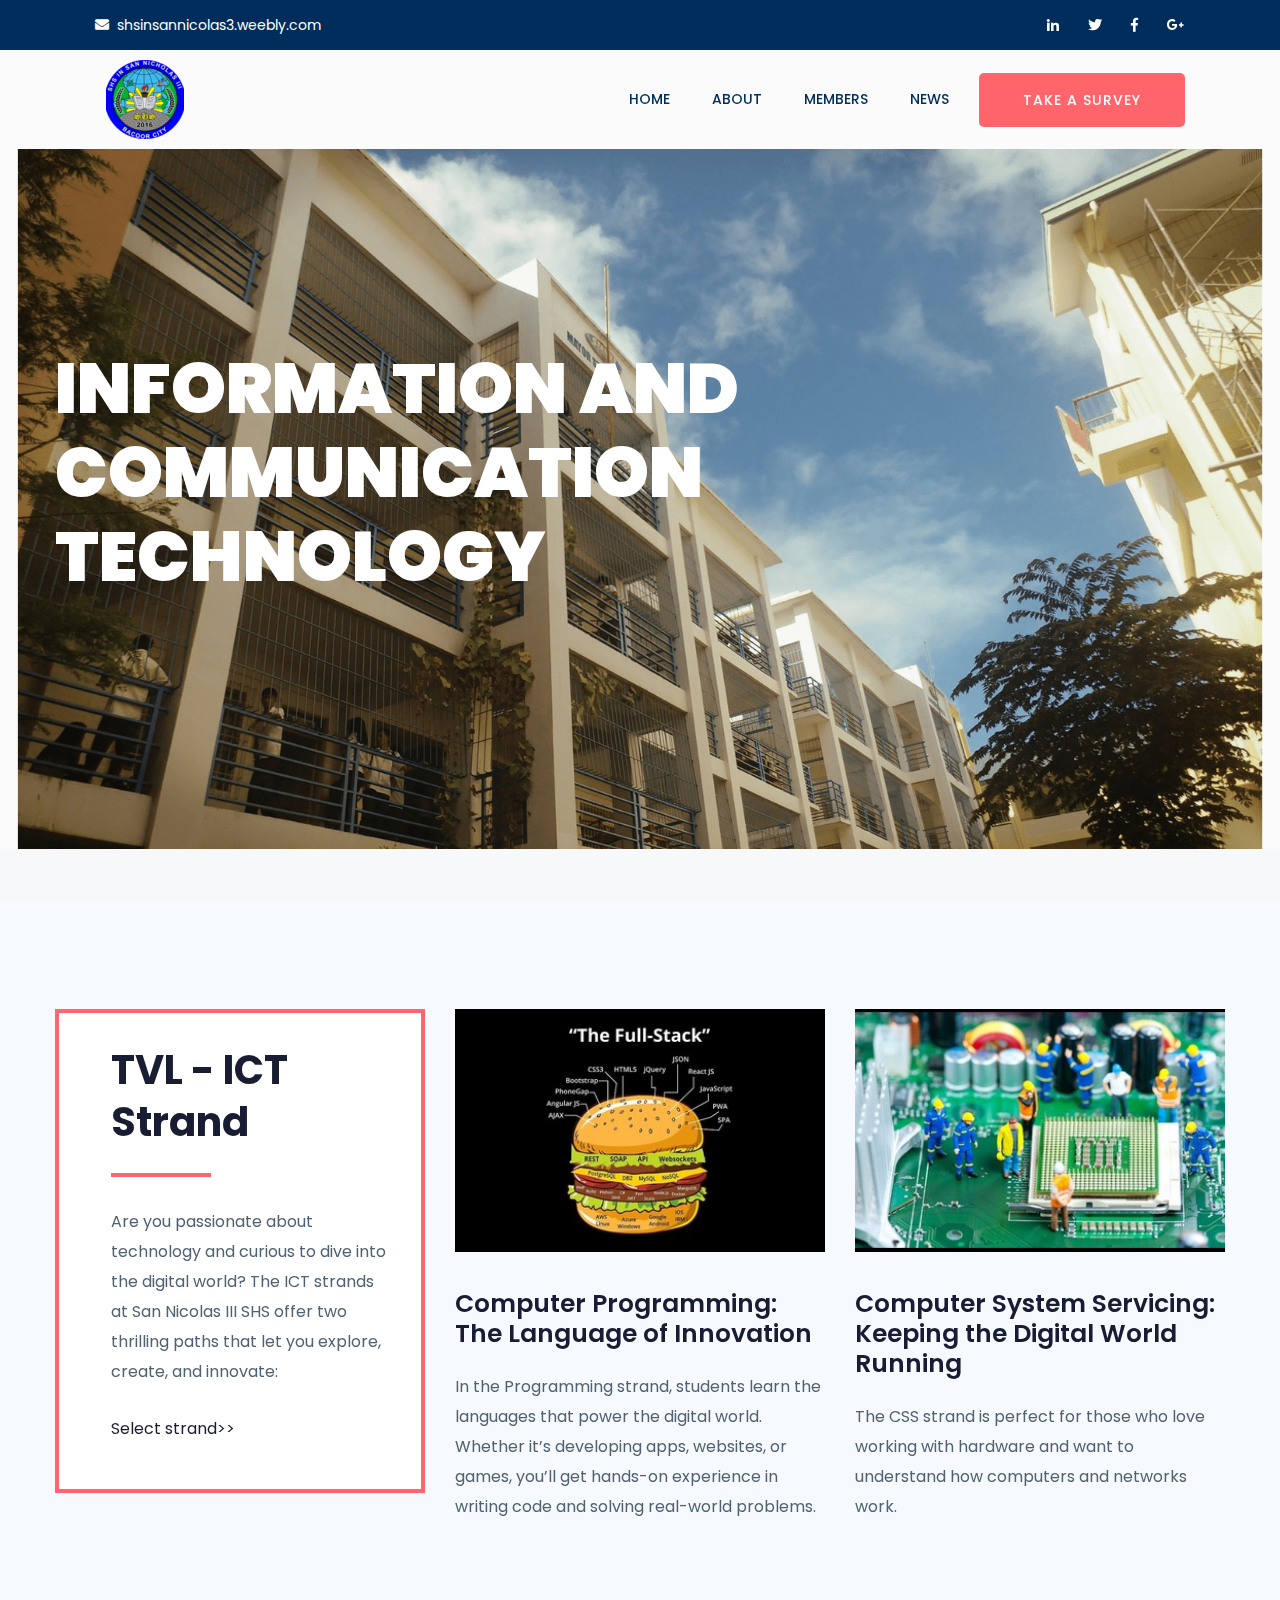
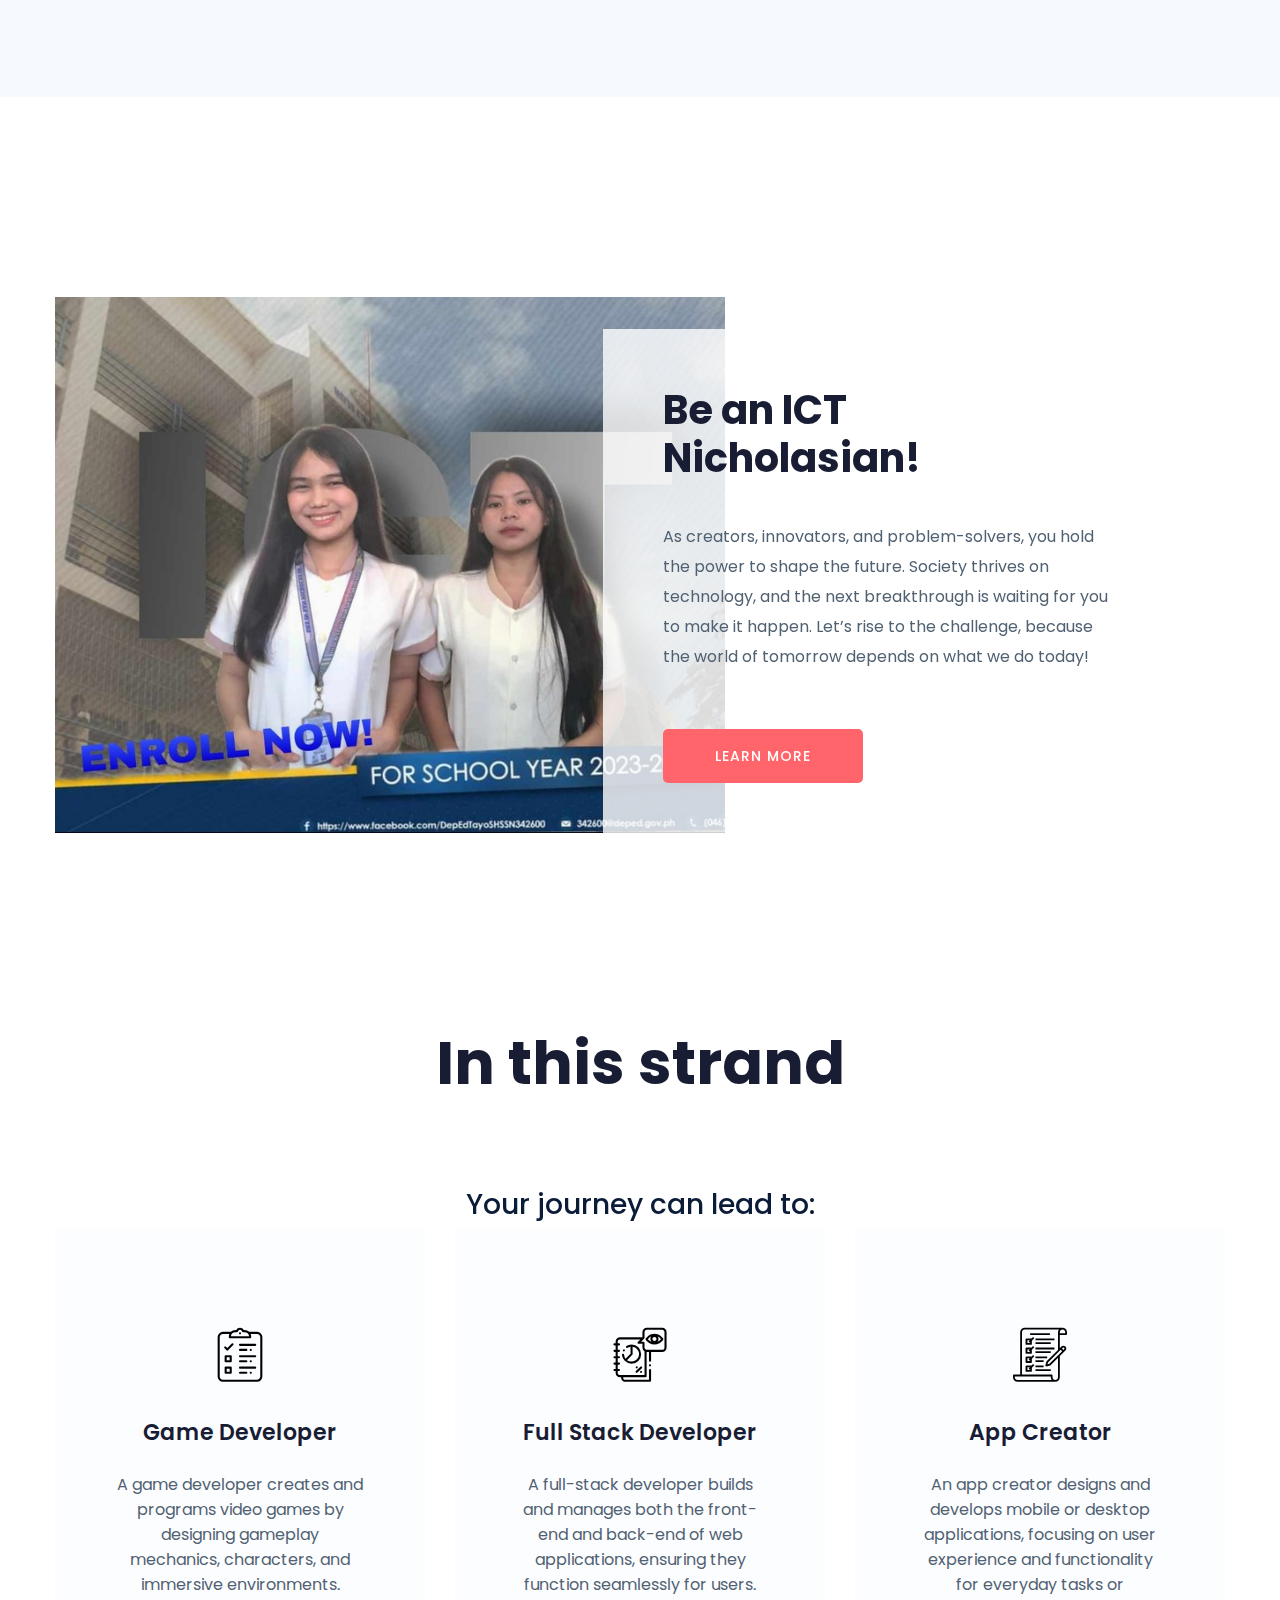
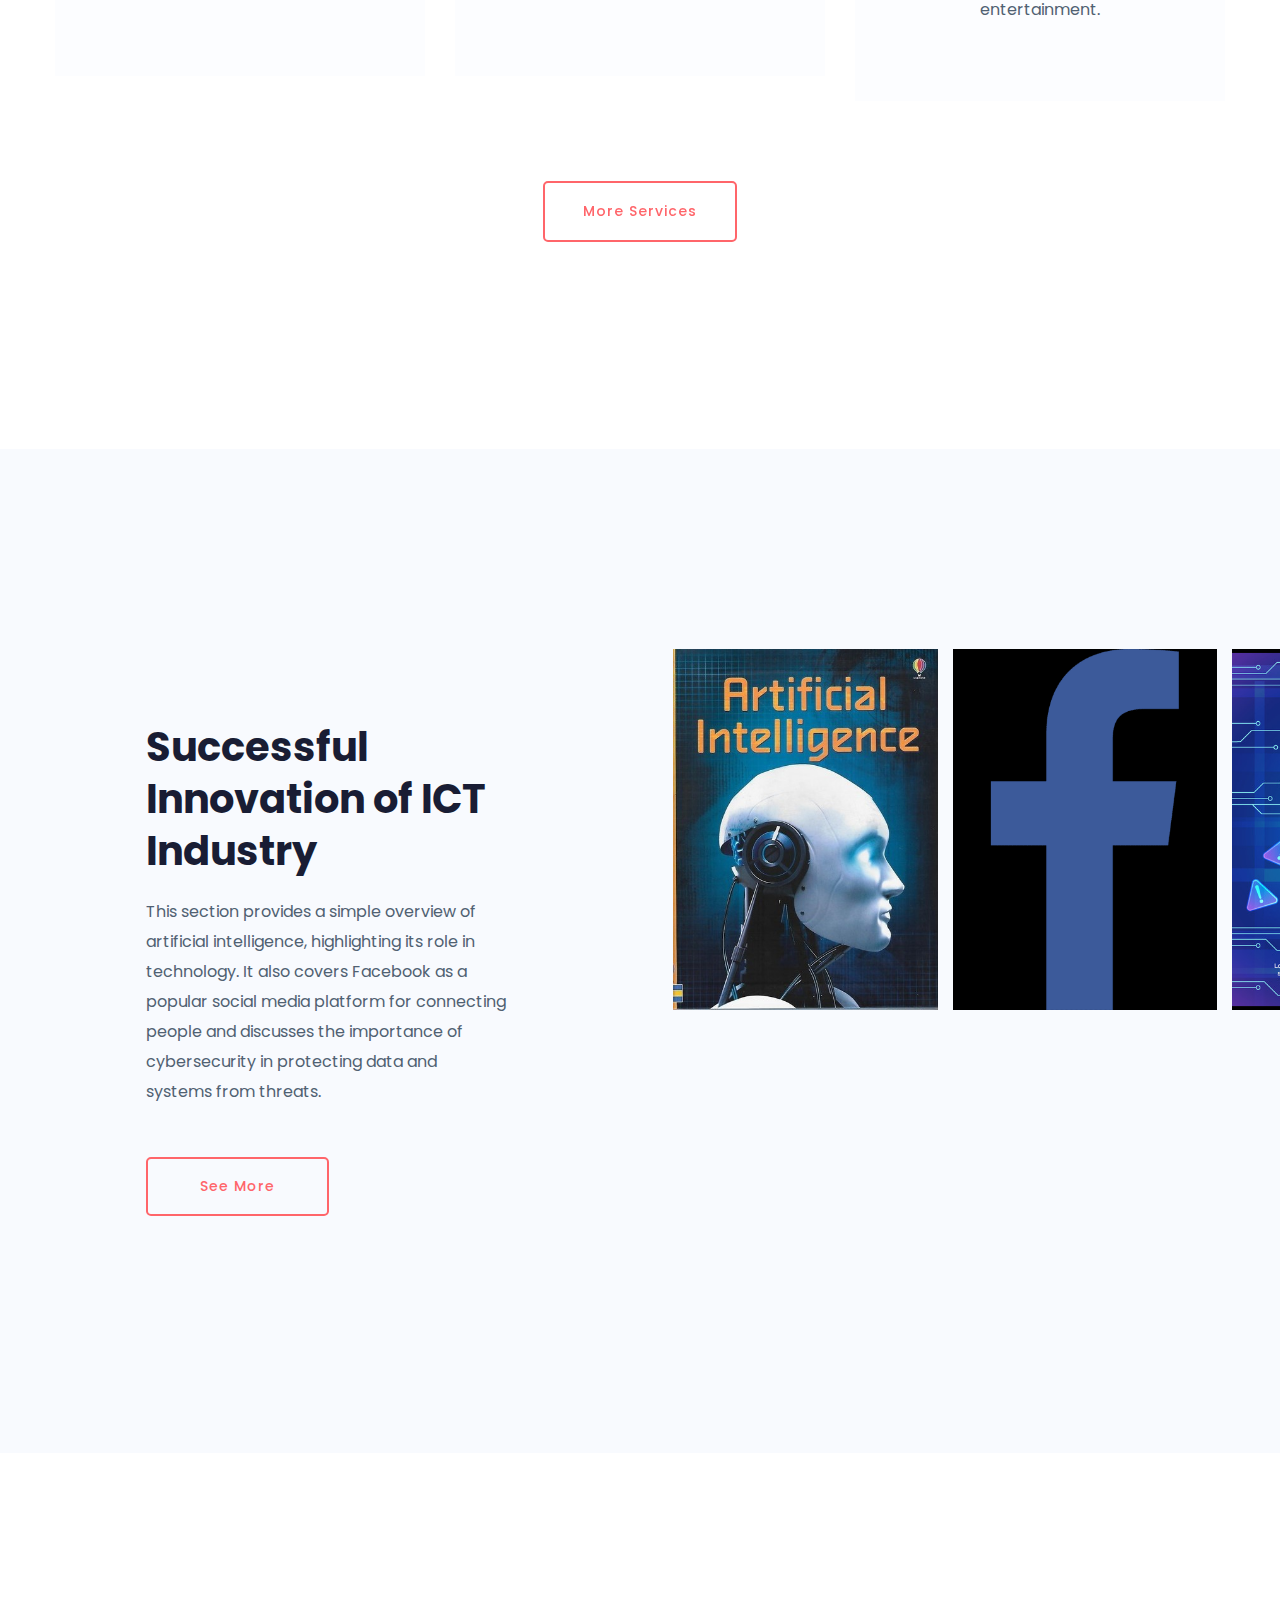
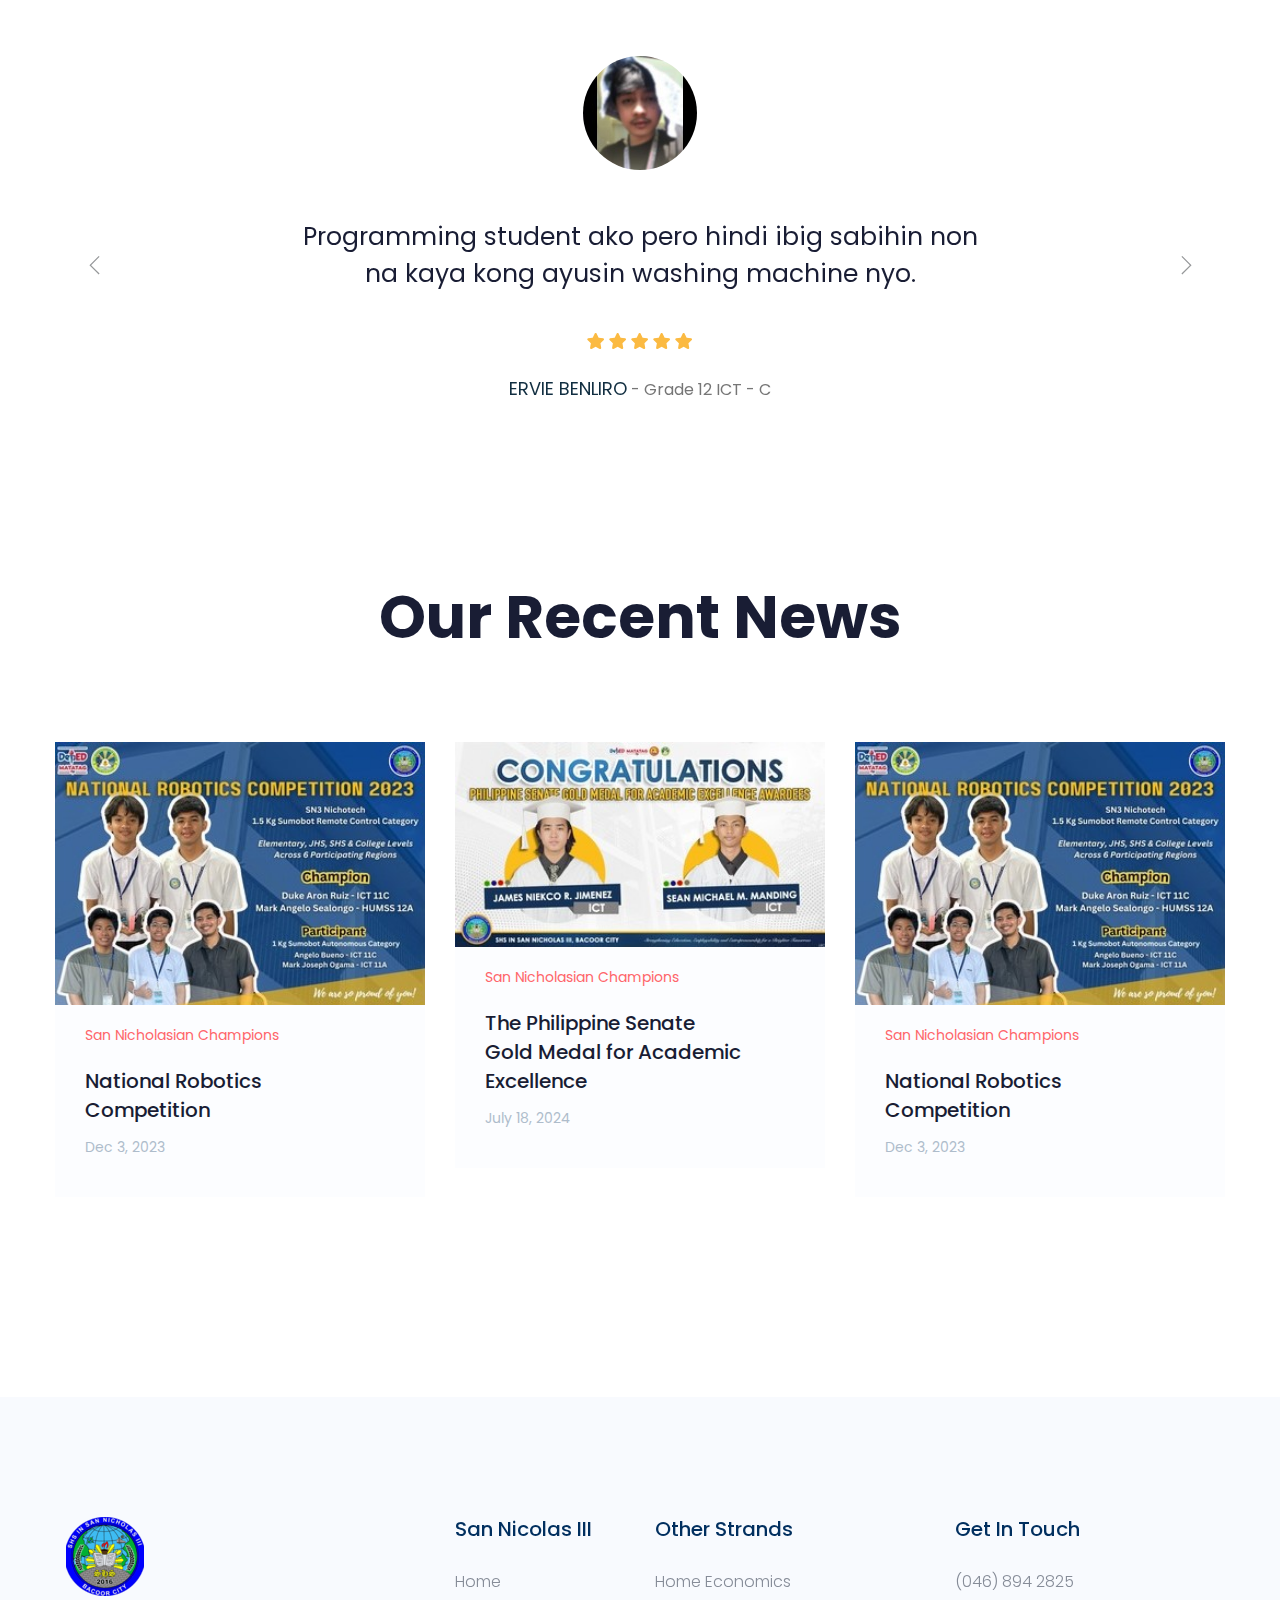
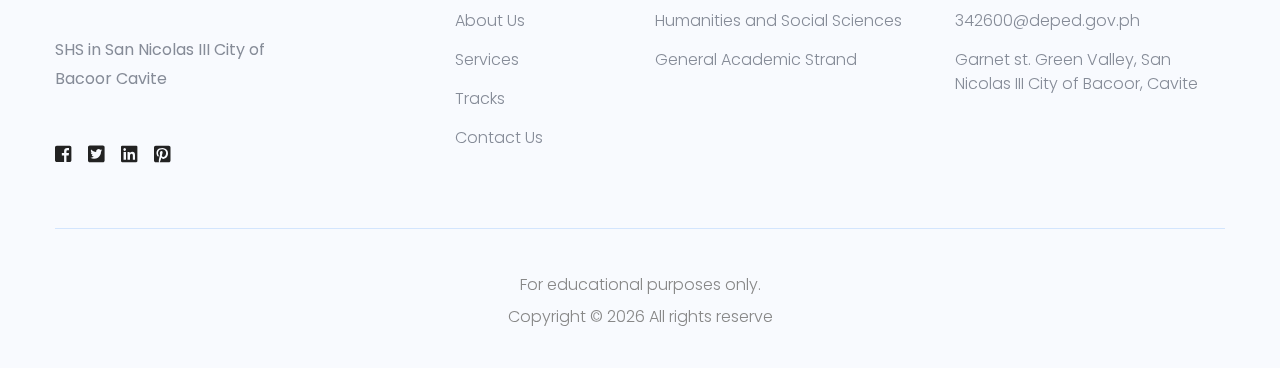
==== index.html @ 6e562160 "Update index.html" ====
<!doctype html>
<html class="no-js" lang="zxx">

<head>
    <meta charset="utf-8">
    <meta http-equiv="x-ua-compatible" content="ie=edge">
    <title>San Nicolas III</title>
    <meta name="description" content="">
    <meta name="viewport" content="width=device-width, initial-scale=1">

    <link rel="manifest" href="site.webmanifest">
    <link rel="shortcut icon" type="image/x-icon" href="assets/frontend/img/favicon.ico">

    <!-- CSS here -->
    <link rel="stylesheet" href="assets/frontend/css/bootstrap.min.css">
    <link rel="stylesheet" href="assets/frontend/css/owl.carousel.min.css">
    <link rel="stylesheet" href="assets/frontend/css/flaticon.css">
    <link rel="stylesheet" href="assets/frontend/css/slicknav.css">
    <link rel="stylesheet" href="assets/frontend/css/animate.min.css">
    <link rel="stylesheet" href="assets/frontend/css/magnific-popup.css">
    <link rel="stylesheet" href="assets/frontend/css/fontawesome-all.min.css">
    <link rel="stylesheet" href="assets/frontend/css/themify-icons.css">
    <link rel="stylesheet" href="assets/frontend/css/slick.css">
    <link rel="stylesheet" href="assets/frontend/css/nice-select.css">
    <link rel="stylesheet" href="assets/frontend/css/style.css">
</head>

<body>

    <!-- Preloader Start -->
    <div id="preloader-active">
        <div class="preloader d-flex align-items-center justify-content-center">
            <div class="preloader-inner position-relative">
                <div class="preloader-circle"></div>
                <div class="preloader-img pere-text">
                    <img src="assets/frontend/img/logo/logo.png" alt="">
                </div>
            </div>
        </div>
    </div>
    <!-- Preloader Start -->

    <header>
        <!-- Header Start -->
        <div class="header-area">
            <div class="main-header ">
                <div class="header-top top-bg d-none d-lg-block">
                    <div class="container-fluid">
                        <div class="col-xl-12">
                            <div class="row d-flex justify-content-between align-items-center">
                                <div class="header-info-left">
                                    <ul>
                                        <li><i class="fas fa-envelope"></i>shsinsannicolas3.weebly.com</li>
                                    </ul>
                                </div>
                                <div class="header-info-right">
                                    <ul class="header-social">
                                        <li><a href="#"><i class="fab fa-linkedin-in"></i></a></li>
                                        <li><a href="#"><i class="fab fa-twitter"></i></a></li>
                                        <li><a href="https://www.facebook.com/DepEdTayoSHSSN342600"><i
                                                    class="fab fa-facebook-f"></i></a></li>
                                        <li> <a href="#"><i class="fab fa-google-plus-g"></i></a></li>
                                    </ul>
                                </div>
                            </div>
                        </div>
                    </div>
                </div>
                <div class="header-bottom  header-sticky">
                    <div class="container-fluid">
                        <div class="row align-items-center">
                            <!-- Logo -->
                            <div class="col-xl-2 col-lg-1 col-md-1">
                                <div class="logo">
                                    <a href="index.html"><img src="assets/frontend/img/logo/logo.png" alt=""></a>
                                </div>
                            </div>
                            <div class="col-xl-8 col-lg-8 col-md-8">
                                <!-- Main-menu -->
                                <div class="main-menu f-right d-none d-lg-block">
                                    <nav>
                                        <ul id="navigation">
                                            <li><a href="index.html">Home</a></li>
                                            <li><a href="#about">About</a></li>
                                            <li><a href="#members">Members</a></li>
                                            <li><a href="#news">News</a></li>
                                        </ul>
                                    </nav>
                                </div>
                            </div>
                            <div class="col-xl-2 col-lg-3 col-md-3">
                                <div class="header-right-btn f-right d-none d-lg-block">
                                    <a href="index.html" class="btn header-btn">Take a survey</a>
                                </div>
                            </div>
                            <!-- Mobile Menu -->
                            <div class="col-12">
                                <div class="mobile_menu d-block d-lg-none"></div>
                            </div>
                        </div>
                    </div>
                </div>
            </div>
        </div>
        <!-- Header End -->
    </header>

    <main>

        <!-- slider Area Start-->
        <div class="slider-area ">
            <!-- Mobile Menu -->
            <div class="slider-active">
                <div class="single-slider slider-height d-flex align-items-center"
                    data-background="assets/frontend/img/hero/h1_hero.png">
                    <div class="container">
                        <div class="row">
                            <div class="col-md-12">
                                <div class="hero__caption">
                                    <h1 data-animation="fadeInLeft" data-delay=".6s">Information and Communication
                                        <br>Technology
                                    </h1>
                                </div>
                            </div>
                        </div>
                    </div>
                </div>
                <div class="single-slider slider-height d-flex align-items-center"
                    data-background="assets/frontend/img/hero/h1_hero.png">
                    <div class="container">
                        <div class="row">
                            <div class="col-md-12">
                                <div class="hero__caption">
                                    <h1 data-animation="fadeInLeft" data-delay=".6s">Technical <br>Vocational
                                        <br>Livelihood
                                    </h1>
                                </div>
                            </div>
                        </div>
                    </div>
                </div>
            </div>
        </div>
        <!-- slider Area End-->

        <!-- Team-profile Start -->
        <div class="team-profile team-padding">
            <div class="container">
                <div class="row">
                    <div class="col-xl-4 col-lg-4 col-md-6">
                        <div class="single-profile mb-30">
                            <!-- Back -->
                            <div class="single-profile-back-last">
                                <h2>TVL - ICT Strand</h2>
                                <p>Are you passionate about technology and curious to dive into the digital world? The
                                    ICT strands at San Nicolas III SHS offer two thrilling paths that let you explore,
                                    create, and innovate:</p>
                                <a href="about.html">Select strand>></a>
                            </div>
                        </div>
                    </div>
                    <div class="col-xl-4 col-lg-4 col-md-6">
                        <div class="single-profile mb-30">
                            <!-- Front -->
                            <div class="single-profile-front">
                                <div class="profile-img">
                                    <img src="assets/frontend/img/team/Comprog.jpg" alt="">
                                </div>
                                <div class="profile-caption">
                                    <h4><a href="#">Computer Programming: The Language of Innovation</a></h4>
                                    <p>In the Programming strand, students learn the languages that power the digital
                                        world. Whether it’s developing apps, websites, or games, you’ll get hands-on
                                        experience in writing code and solving real-world problems.</p>
                                </div>
                            </div>
                        </div>
                    </div>
                    <div class="col-xl-4 col-lg-4 col-md-6">
                        <div class="single-profile mb-30">
                            <!-- Front -->
                            <div class="single-profile-front">
                                <div class="profile-img">
                                    <img src="assets/frontend/img/team/CSS.jpg" alt="">
                                </div>
                                <div class="profile-caption">
                                    <h4><a href="#">Computer System Servicing: Keeping the Digital World Running</a>
                                    </h4>
                                    <p>The CSS strand is perfect for those who love working with hardware and want to
                                        understand how computers and networks work.</p>
                                </div>
                            </div>
                        </div>
                    </div>

                </div>
            </div>
        </div>
        <!-- Team-profile End-->

        <!-- We Trusted Start-->
        <div class="we-trusted-area trusted-padding">
            <div class="container">
                <div class="row d-flex align-items-end">
                    <div class="col-xl-7 col-lg-7">
                        <div class="trusted-img">
                            <img src="assets/frontend/img/team/athiche.jpg" alt="">
                        </div>
                    </div>
                    <div class="col-xl-5 col-lg-5">
                        <div class="trusted-caption">
                            <h2>Be an ICT Nicholasian!</h2>
                            <p>As creators, innovators, and problem-solvers, you hold the power to shape the future.
                                Society thrives on technology, and the next breakthrough is waiting for you to make it
                                happen. Let’s rise to the challenge, because the world of tomorrow depends on what we do
                                today!</p>
                            <a href="#" class="btn trusted-btn">Learn More</a>
                        </div>
                    </div>
                </div>
            </div>

        </div>
        <!-- We Trusted End-->

        <!-- services Area Start-->
        <div id="about" class="services-area section-padding2">
            <div class="container">
                <!-- section tittle -->
                <div class="row">
                    <div class="col-lg-12">
                        <div class="section-tittle text-center">
                            <h2>In this strand</h2>
                            <h3>Your journey can lead to:</h3>
                        </div>
                    </div>
                </div>
                <div class="row">
                    <div class="col-xl-4 col-lg-4 col-md-6">
                        <div class="single-services text-center mb-30">
                            <div class="services-icon">
                                <span class="flaticon-checklist"></span>
                            </div>
                            <div class="services-caption">
                                <h4>Game Developer</h4>
                                <p>A game developer creates and programs video games by designing gameplay mechanics,
                                    characters, and immersive environments.</p>
                            </div>
                        </div>
                    </div>
                    <div class="col-xl-4 col-lg-4 col-md-6">
                        <div class="single-services text-center mb-30">
                            <div class="services-icon">
                                <span class="flaticon-audit"></span>
                            </div>
                            <div class="services-caption">
                                <h4>Full Stack Developer</h4>
                                <p>A full-stack developer builds and manages both the front-end and back-end of web
                                    applications, ensuring they function seamlessly for users.
                                </p>
                            </div>
                        </div>
                    </div>
                    <div class="col-xl-4 col-lg-4 col-md-6">
                        <div class="single-services text-center mb-30">
                            <div class="services-icon">
                                <span class="flaticon-checklist-1"></span>
                            </div>
                            <div class="services-caption">
                                <h4>App Creator</h4>
                                <p>An app creator designs and develops mobile or desktop applications, focusing on user
                                    experience and functionality for everyday tasks or entertainment.
                                </p>
                            </div>
                        </div>
                    </div>
                </div>
                <!-- button -->
                <div class="row justify-content-center">
                    <div class="room-btn pt-50">
                        <a href="services.html" class="border-btn">More Services</a>
                    </div>
                </div>
            </div>
        </div>
        <!-- services Area End-->

        <!-- Completed Cases Start -->
        <div class="completed-cases section-padding3">
            <div class="container-fluid">
                <div class="row">
                    <!-- slider Heading -->
                    <div class="col-xl-4 col-lg-4 col-md-8">
                        <div class="single-cases-info mb-30">
                            <h3>Successful Innovation of ICT Industry</h3>
                            <p>This section provides a simple overview of artificial intelligence, highlighting its role
                                in technology. It also covers Facebook as a popular social media platform for connecting
                                people and discusses the importance of cybersecurity in protecting data and systems from
                                threats.</p>
                            <a href="https://www.brookings.edu/articles/trends-in-the-information-technology-sector/"
                                class="border-btn border-btn2">See more</a>
                        </div>
                    </div>
                    <!-- OwL -->
                    <div class="col-xl-8 col-lg-8 col-md-col-md-7">
                        <div class=" completed-active owl-carousel">
                            <div class="single-cases-img">
                                <img src="assets/frontend/img/service/ai.jpg" alt="">
                                <!-- img hover caption -->
                                <div class="single-cases-cap">
                                    <h4><a href="https://en.wikipedia.org/wiki/Artificial_intelligence">Artificial
                                            Intelligence</a></h4>
                                    <p>AI is the simulation of human intelligence in machines for tasks like learning
                                        and problem-solving.</p>
                                    <span>Advisory</span>
                                </div>
                            </div>
                            <div class="single-cases-img">
                                <img src="assets/frontend/img/service/fb.png" alt="">
                                <!-- img hover caption -->
                                <div class="single-cases-cap">
                                    <h4><a href="https://en.wikipedia.org/wiki/Facebook">Facebook</a></h4>
                                    <p>Facebook is a social media platform for connecting and sharing content globally.
                                    </p>
                                    <span>Advisory</span>
                                </div>
                            </div>
                            <div class="single-cases-img">
                                <img src="assets/frontend/img/service/cyber (1).jpg" alt="">
                                <!-- img hover caption -->
                                <div class="single-cases-cap">
                                    <h4><a
                                            href="https://www.cisco.com/site/us/en/learn/topics/security/what-is-cybersecurity.html">Cybersecurity</a>
                                    </h4>
                                    <p>Cybersecurity protects systems and data from unauthorized access and threats.</p>
                                    <span>Advisory</span>
                                </div>
                            </div>

                        </div>

                    </div>
                </div>
            </div>
        </div>
        <!-- Completed Cases end -->

        <!-- Testimonial Start -->
        <div id="members" class="testimonial-area fix">
            <div class="container">
                <div class="row justify-content-center">
                    <div class="col-xl-9 col-lg-9 col-md-9">
                        <div class="h1-testimonial-active">
                            <!-- Single Testimonial -->
                            <div class="single-testimonial pt-65">
                                <!-- Testimonial tittle -->
                                <div class="testimonial-icon mb-45">
                                    <img src="assets/frontend/img/logo/veng (3).jpg" class="ani-btn " alt="">
                                </div>
                                <!-- Testimonial Content -->
                                <div class="testimonial-caption text-center">
                                    <p> Programming student ako pero hindi ibig sabihin non na kaya kong ayusin washing
                                        machine nyo. </p>
                                    <!-- Rattion -->
                                    <div class="testimonial-ratting">
                                        <i class="fas fa-star"></i>
                                        <i class="fas fa-star"></i>
                                        <i class="fas fa-star"></i>
                                        <i class="fas fa-star"></i>
                                        <i class="fas fa-star"></i>
                                    </div>
                                    <div class="rattiong-caption">
                                        <span>Ervie Benliro<span> - Grade 12 ICT - C</span> </span>
                                    </div>
                                </div>
                            </div>
                            <!-- Single Testimonial -->
                            <div class="single-testimonial pt-65">
                                <!-- Testimonial tittle -->
                                <div class="testimonial-icon mb-45">
                                    <img src="assets/frontend/img/logo/cher.jpg" class="ani-btn " alt="">
                                </div>
                                <!-- Testimonial Content -->
                                <div class="testimonial-caption text-center">
                                    <p>Kung nag hahanap ka ng gwapo, nasa comlab 4 lang ang mga to. </p>
                                    <!-- Rattion -->
                                    <div class="testimonial-ratting">
                                        <i class="fas fa-star"></i>
                                        <i class="fas fa-star"></i>
                                        <i class="fas fa-star"></i>
                                        <i class="fas fa-star"></i>
                                        <i class="fas fa-star"></i>
                                    </div>
                                    <div class="rattiong-caption">
                                        <span>Raycher Santos<span> - Grade 12 ICT - C</span> </span>
                                    </div>
                                </div>
                            </div>
                            <!-- Single Testimonial -->
                            <div class="single-testimonial pt-65">
                                <!-- Testimonial tittle -->
                                <div class="testimonial-icon mb-45">
                                    <img src="assets/frontend/img/logo/che.jpg" class="ani-btn " alt="">
                                </div>
                                <!-- Testimonial Content -->
                                <div class="testimonial-caption text-center">
                                    <p>Coding is a great passion, pero ewan ko rin bakit ako nandito.</p>
                                    <!-- Rattion -->
                                    <div class="testimonial-ratting">
                                        <i class="fas fa-star"></i>
                                        <i class="fas fa-star"></i>
                                        <i class="fas fa-star"></i>
                                        <i class="fas fa-star"></i>
                                        <i class="fas fa-star"></i>
                                    </div>
                                    <div class="rattiong-caption">
                                        <span>Cherryanne Duclayan<span> - Grade 12 ICT - C</span> </span>
                                    </div>
                                </div>
                            </div>
                            <!-- Single Testimonial -->
                            <div class="single-testimonial pt-65">
                                <!-- Testimonial tittle -->
                                <div class="testimonial-icon mb-45">
                                    <img src="assets/frontend/img/logo/janjan.jpg" class="ani-btn " alt="">
                                </div>
                                <!-- Testimonial Content -->
                                <div class="testimonial-caption text-center">
                                    <p>Becoming a ICT is not easy but having a good classmate is lucky.</p>
                                    <!-- Rattion -->
                                    <div class="testimonial-ratting">
                                        <i class="fas fa-star"></i>
                                        <i class="fas fa-star"></i>
                                        <i class="fas fa-star"></i>
                                        <i class="fas fa-star"></i>
                                        <i class="fas fa-star"></i>
                                    </div>
                                    <div class="rattiong-caption">
                                        <span>Jhanerix Apatino<span> - Grade 12 ICT - C</span> </span>
                                    </div>
                                </div>
                            </div>
                            <!-- Single Testimonial -->
                            <div class="single-testimonial pt-65">
                                <!-- Testimonial tittle -->
                                <div class="testimonial-icon mb-45">
                                    <img src="assets/frontend/img/logo/athia (1).jpg" class="ani-btn " alt="">
                                </div>
                                <!-- Testimonial Content -->
                                <div class="testimonial-caption text-center">
                                    <p>Don’t give up on programming, keep trying until you win.</p>
                                    <!-- Rattion -->
                                    <div class="testimonial-ratting">
                                        <i class="fas fa-star"></i>
                                        <i class="fas fa-star"></i>
                                        <i class="fas fa-star"></i>
                                        <i class="fas fa-star"></i>
                                        <i class="fas fa-star"></i>
                                    </div>
                                    <div class="rattiong-caption">
                                        <span>Athiya Prenciona<span> - Grade 12 ICT - C</span> </span>
                                    </div>
                                </div>
                            </div>

                            <!-- Single Testimonial -->
                            <div class="single-testimonial pt-65">
                                <!-- Testimonial tittle -->
                                <div class="testimonial-icon mb-45">
                                    <img src="assets/frontend/img/logo/marvs.jpg" class="ani-btn " alt="">
                                </div>
                                <!-- Testimonial Content -->
                                <div class="testimonial-caption text-center">
                                    <p>Ang ICT ay pag aralan, Si sir Ruie ay Alagaan.</p>
                                    <!-- Rattion -->
                                    <div class="testimonial-ratting">
                                        <i class="fas fa-star"></i>
                                        <i class="fas fa-star"></i>
                                        <i class="fas fa-star"></i>
                                        <i class="fas fa-star"></i>
                                        <i class="fas fa-star"></i>
                                    </div>
                                    <div class="rattiong-caption">
                                        <span>Marvelous Gabriel Asirot<span> - Grade 12 ICT - C</span> </span>
                                    </div>
                                </div>
                            </div>
                            <!-- Single Testimonial -->
                            <div class="single-testimonial pt-65">
                                <!-- Testimonial tittle -->
                                <div class="testimonial-icon mb-45">
                                    <img src="assets/frontend/img/logo/pj.jpg" class="ani-btn " alt="">
                                </div>
                                <!-- Testimonial Content -->
                                <div class="testimonial-caption text-center">
                                    <p>Kahit nagco-code ako, ikaw padin nasa isip ko.</p>
                                    <!-- Rattion -->
                                    <div class="testimonial-ratting">
                                        <i class="fas fa-star"></i>
                                        <i class="fas fa-star"></i>
                                        <i class="fas fa-star"></i>
                                        <i class="fas fa-star"></i>
                                        <i class="fas fa-star"></i>
                                    </div>
                                    <div class="rattiong-caption">
                                        <span>Paul Justine A. Cañotal<span> - Grade 12 ICT - C</span> </span>
                                    </div>
                                </div>
                            </div>
                            <!-- Single Testimonial -->
                            <div class="single-testimonial pt-65">
                                <!-- Testimonial tittle -->
                                <div class="testimonial-icon mb-45">
                                    <img src="assets/frontend/img/logo/ian (1).jpg" class="ani-btn " alt="">
                                </div>
                                <!-- Testimonial Content -->
                                <div class="testimonial-caption text-center">
                                    <p>Learning programming is not easy, but I'm here in San Nicolas III to make it
                                        easy.</p>
                                    <!-- Rattion -->
                                    <div class="testimonial-ratting">
                                        <i class="fas fa-star"></i>
                                        <i class="fas fa-star"></i>
                                        <i class="fas fa-star"></i>
                                        <i class="fas fa-star"></i>
                                        <i class="fas fa-star"></i>
                                    </div>
                                    <div class="rattiong-caption">
                                        <span>Arcilla Adrian<span> - Grade 12 ICT - C</span> </span>
                                    </div>
                                </div>
                            </div>
                            <!-- Single Testimonial -->
                            <div class="single-testimonial pt-65">
                                <!-- Testimonial tittle -->
                                <div class="testimonial-icon mb-45">
                                    <img src="assets/frontend/img/logo/cj (1).jpg" class="ani-btn " alt="">
                                </div>
                                <!-- Testimonial Content -->
                                <div class="testimonial-caption text-center">
                                    <p>Nag ICT ako kase wala na akong ibang gusto, ikaw lang talaga baby ko.</p>
                                    <!-- Rattion -->
                                    <div class="testimonial-ratting">
                                        <i class="fas fa-star"></i>
                                        <i class="fas fa-star"></i>
                                        <i class="fas fa-star"></i>
                                        <i class="fas fa-star"></i>
                                        <i class="fas fa-star"></i>
                                    </div>
                                    <div class="rattiong-caption">
                                        <span>Carlos Jielo<span> - Grade 12 ICT - C</span> </span>
                                    </div>
                                </div>
                            </div>
                            <!-- Single Testimonial -->
                            <div class="single-testimonial pt-65">
                                <!-- Testimonial tittle -->
                                <div class="testimonial-icon mb-45">
                                    <img src="assets/frontend/img/logo/aj (1).jpg" class="ani-btn " alt="">
                                </div>
                                <!-- Testimonial Content -->
                                <div class="testimonial-caption text-center">
                                    <p>Ang pag aaral sa ICT ay pag butihin dahil ang mga bully ay hindi na ligtas sa
                                        akin. </p>
                                    <!-- Rattion -->
                                    <div class="testimonial-ratting">
                                        <i class="fas fa-star"></i>
                                        <i class="fas fa-star"></i>
                                        <i class="fas fa-star"></i>
                                        <i class="fas fa-star"></i>
                                        <i class="fas fa-star"></i>
                                    </div>
                                    <div class="rattiong-caption">
                                        <span>Aerljoshua Sardeña<span> - Grade 12 ICT - C</span> </span>
                                    </div>
                                </div>
                            </div>
                            <!-- Single Testimonial -->
                            <div class="single-testimonial pt-65">
                                <!-- Testimonial tittle -->
                                <div class="testimonial-icon mb-45">
                                    <img src="assets/frontend/img/logo/testimonial.jpg" class="ani-btn " alt="">
                                </div>
                                <!-- Testimonial Content -->
                                <div class="testimonial-caption text-center">
                                    <p>Tarubfs </p>
                                    <!-- Rattion -->
                                    <div class="testimonial-ratting">
                                        <i class="fas fa-star"></i>
                                        <i class="fas fa-star"></i>
                                        <i class="fas fa-star"></i>
                                        <i class="fas fa-star"></i>
                                        <i class="fas fa-star"></i>
                                    </div>
                                    <div class="rattiong-caption">
                                        <span>Floyd Venedict Quimay<span> - Grade 12 ICT - C</span> </span>
                                    </div>
                                </div>
                            </div>
                            <!-- Single Testimonial -->
                            <div class="single-testimonial pt-65">
                                <!-- Testimonial tittle -->
                                <div class="testimonial-icon mb-45">
                                    <img src="assets/frontend/img/logo/bagoc.jpg" class="ani-btn" alt="">
                                </div>
                                <!-- Testimonial Content -->
                                <div class="testimonial-caption text-center">
                                    <p>Use sharp mind to define problem of technology.</p>
                                    <!-- Rattion -->
                                    <div class="testimonial-ratting">
                                        <i class="fas fa-star"></i>
                                        <i class="fas fa-star"></i>
                                        <i class="fas fa-star"></i>
                                        <i class="fas fa-star"></i>
                                        <i class="fas fa-star"></i>
                                    </div>
                                    <div class="rattiong-caption">
                                        <span>Deniel Gaboc<span> - Grade 12 ICT - C</span> </span>
                                    </div>
                                </div>
                            </div>
                        </div>
                    </div>
                </div>
            </div>
        </div>
        <!-- Testimonial End -->

        <!-- Recent Area Start -->
        <div id="news" class="recent-area section-paddingt">
            <div class="container">
                <!-- section tittle -->
                <div class="row">
                    <div class="col-lg-12">
                        <div class="section-tittle text-center">
                            <h2>Our Recent News</h2>
                        </div>
                    </div>
                </div>
                <div class="row">
                    <div class="col-xl-4 col-lg-4 col-md-6">
                        <div class="single-recent-cap mb-30">
                            <div class="recent-img">
                                <img src="assets/frontend/img/recent/robotics.jpg" alt="">
                            </div>
                            <div class="recent-cap">
                                <span>San Nicholasian Champions</span>
                                <h4><a href="https://www.facebook.com/share/p/BwV1enhg8GQSsoJY/?mibextid=oFDknk">National
                                        Robotics <br> Competition</a></h4>
                                <p>Dec 3, 2023</p>
                            </div>
                        </div>
                    </div>
                    <div class="col-xl-4 col-lg-4 col-md-6">
                        <div class="single-recent-cap mb-30">
                            <div class="recent-img">
                                <img src="assets/frontend/img/recent/grad.jpg" alt="">
                            </div>
                            <div class="recent-cap">
                                <span>San Nicholasian Champions</span>
                                <h4><a href="https://www.facebook.com/share/p/BwV1enhg8GQSsoJY/?mibextid=oFDknk"> The
                                        Philippine Senate <br> Gold Medal for Academic Excellence</a></h4>
                                <p>July 18, 2024</p>
                            </div>
                        </div>
                    </div>
                    <div class="col-xl-4 col-lg-4 col-md-6">
                        <div class="single-recent-cap mb-30">
                            <div class="recent-img">
                                <img src="assets/frontend/img/recent/robotics.jpg" alt="">
                            </div>
                            <div class="recent-cap">
                                <span>San Nicholasian Champions</span>
                                <h4><a href="https://www.facebook.com/share/p/BwV1enhg8GQSsoJY/?mibextid=oFDknk">National
                                        Robotics <br> Competition</a></h4>
                                <p>Dec 3, 2023</p>
                            </div>
                        </div>
                    </div>
                </div>
            </div>
        </div>
        <!-- Recent Area End-->



    </main>
    <footer>
        <!-- Footer Start-->
        <div class="footer-area footer-padding">
            <div class="container">
                <div class="row d-flex justify-content-between">
                    <div class="col-xl-4 col-lg-4 col-md-4 col-sm-6">
                        <div class="single-footer-caption mb-50">
                            <div class="single-footer-caption mb-30">
                                <!-- logo -->
                                <div class="footer-logo">
                                    <a href="index.html"><img src="assets/frontend/img/logo/logo2_footer.png"
                                            alt=""></a>
                                </div>
                                <div class="footer-tittle">
                                    <div class="footer-pera">
                                        <p>SHS in San Nicolas III City of Bacoor Cavite</p>
                                    </div>
                                </div>
                                <!-- social -->
                                <div class="footer-social">
                                    <a href="#"><i class="fab fa-facebook-square"></i></a>
                                    <a href="#"><i class="fab fa-twitter-square"></i></a>
                                    <a href="#"><i class="fab fa-linkedin"></i></a>
                                    <a href="#"><i class="fab fa-pinterest-square"></i></a>
                                </div>
                            </div>
                        </div>
                    </div>
                    <div class="col-xl-2 col-lg-2 col-md-4 col-sm-5">
                        <div class="single-footer-caption mb-50">
                            <div class="footer-tittle">
                                <h4>San Nicolas III</h4>
                                <ul>
                                    <li><a href="index.html">Home</a></li>
                                    <li><a href="about.html">About Us</a></li>
                                    <li><a href="single-blog.html">Services</a></li>
                                    <li><a href="#">Tracks</a></li>
                                    <li><a href="contact.html"> Contact Us</a></li>
                                </ul>
                            </div>
                        </div>
                    </div>
                    <div class="col-xl-3 col-lg-3 col-md-4 col-sm-7">
                        <div class="single-footer-caption mb-50">
                            <div class="footer-tittle">
                                <h4>Other Strands</h4>
                                <ul>
                                    <li><a href="#">Home Economics</a></li>
                                    <li><a href="#"> Humanities and Social Sciences</a></li>
                                    <li><a href="#">General Academic Strand</a></li>
                                </ul>
                            </div>
                        </div>
                    </div>
                    <div class="col-xl-3 col-lg-3 col-md-4 col-sm-5">
                        <div class="single-footer-caption mb-50">
                            <div class="footer-tittle">
                                <h4>Get in Touch</h4>
                                <ul>
                                    <li><a href="#">(046) 894 2825</a></li>
                                    <li><a href="#"> 342600@deped.gov.ph</a></li>
                                    <li><a href="#">Garnet st. Green Valley, San Nicolas III City of Bacoor, Cavite</a>
                                    </li>
                                </ul>
                            </div>
                        </div>
                    </div>
                </div>
            </div>
        </div>
        <!-- footer-bottom aera -->
        <div class="footer-bottom-area footer-bg">
            <div class="container">
                <div class="footer-border">
                    <div class="row d-flex align-items-center">
                        <div class="col-xl-12 ">
                            <div class="footer-copy-right text-center">
                                <p>
                                    For educational purposes only. <br>
                                    Copyright &copy;
                                    <script>document.write(new Date().getFullYear());</script> All rights reserve
                                </p>
                            </div>
                        </div>
                    </div>
                </div>
            </div>
        </div>
        <!-- Footer End-->
    </footer>

    <!-- JS here -->

    <!-- All JS Custom Plugins Link Here here -->
    <script src="./assets/frontend/js/vendor/modernizr-3.5.0.min.js"></script>
    <!-- Jquery, Popper, Bootstrap -->
    <script src="./assets/frontend/js/vendor/jquery-1.12.4.min.js"></script>
    <script src="./assets/frontend/js/popper.min.js"></script>
    <script src="./assets/frontend/js/bootstrap.min.js"></script>
    <!-- Jquery Mobile Menu -->
    <script src="./assets/frontend/js/jquery.slicknav.min.js"></script>

    <!-- Jquery Slick , Owl-Carousel Plugins -->
    <script src="./assets/frontend/js/owl.carousel.min.js"></script>
    <script src="./assets/frontend/js/slick.min.js"></script>
    <!-- Date Picker -->
    <script src="./assets/frontend/js/gijgo.min.js"></script>
    <!-- One Page, Animated-HeadLin -->
    <script src="./assets/frontend/js/wow.min.js"></script>
    <script src="./assets/frontend/js/animated.headline.js"></script>
    <script src="./assets/frontend/js/jquery.magnific-popup.js"></script>

    <!-- Scrollup, nice-select, sticky -->
    <script src="./assets/frontend/js/jquery.scrollUp.min.js"></script>
    <script src="./assets/frontend/js/jquery.nice-select.min.js"></script>
    <script src="./assets/frontend/js/jquery.sticky.js"></script>

    <!-- contact js -->
    <script src="./assets/frontend/js/contact.js"></script>
    <script src="./assets/frontend/js/jquery.form.js"></script>
    <script src="./assets/frontend/js/jquery.validate.min.js"></script>
    <script src="./assets/frontend/js/mail-script.js"></script>
    <script src="./assets/frontend/js/jquery.ajaxchimp.min.js"></script>

    <!-- Jquery Plugins, main Jquery -->
    <script src="./assets/frontend/js/plugins.js"></script>
    <script src="./assets/frontend/js/main.js"></script>

</body>

</html>
---- assets/frontend/css/flaticon.css ----
/*
  	Flaticon icon font: Flaticon
  	Creation date: 02/02/2020 11:30
  	*/

@font-face {
  font-family: "Flaticon";
  src: url("../fonts/fonts/Flaticon.eot");
  src: url("../fonts/Flaticon.eot?#iefix") format("embedded-opentype"),
       url("../fonts/Flaticon.woff2") format("woff2"),
       url("../fonts/Flaticon.woff") format("woff"),
       url("../fonts/Flaticon.ttf") format("truetype"),
       url("../fonts/Flaticon.svg#Flaticon") format("svg");

}

@media screen and (-webkit-min-device-pixel-ratio:0) {
  @font-face {
    font-family: "Flaticon";
    src: url("../fonts/Flaticon.svg#Flaticon") format("svg");
  }
}

[class^="flaticon-"]:before, [class*=" flaticon-"]:before,
[class^="flaticon-"]:after, [class*=" flaticon-"]:after {   
  font-family: Flaticon;

}

.flaticon-checklist:before { content: "\f100"; }
.flaticon-audit:before { content: "\f101"; }
.flaticon-checklist-1:before { content: "\f102"; }
---- assets/frontend/css/themify-icons.css ----
@font-face {
	font-family: 'themify';
	src:url('../fonts/themify.eot?-fvbane');


	src:url('../fonts/themify.eot?#iefix-fvbane') format('embedded-opentype'),
		url('../fonts/themify.woff?-fvbane') format('woff'),
		url('../fonts/themify.ttf?-fvbane') format('truetype'),
		url('../fonts/themify.svg?-fvbane#themify') format('svg');
	font-weight: normal;
	font-style: normal;
}

[class^="ti-"], [class*=" ti-"] {
	font-family: 'themify';
	speak: none;
	font-style: normal;
	font-weight: normal;
	font-variant: normal;
	text-transform: none;
	line-height: 1;

	/* Better Font Rendering =========== */
	-webkit-font-smoothing: antialiased;
	-moz-osx-font-smoothing: grayscale;
}

.ti-wand:before {
	content: "\e600";
}
.ti-volume:before {
	content: "\e601";
}
.ti-user:before {
	content: "\e602";
}
.ti-unlock:before {
	content: "\e603";
}
.ti-unlink:before {
	content: "\e604";
}
.ti-trash:before {
	content: "\e605";
}
.ti-thought:before {
	content: "\e606";
}
.ti-target:before {
	content: "\e607";
}
.ti-tag:before {
	content: "\e608";
}
.ti-tablet:before {
	content: "\e609";
}
.ti-star:before {
	content: "\e60a";
}
.ti-spray:before {
	content: "\e60b";
}
.ti-signal:before {
	content: "\e60c";
}
.ti-shopping-cart:before {
	content: "\e60d";
}
.ti-shopping-cart-full:before {
	content: "\e60e";
}
.ti-settings:before {
	content: "\e60f";
}
.ti-search:before {
	content: "\e610";
}
.ti-zoom-in:before {
	content: "\e611";
}
.ti-zoom-out:before {
	content: "\e612";
}
.ti-cut:before {
	content: "\e613";
}
.ti-ruler:before {
	content: "\e614";
}
.ti-ruler-pencil:before {
	content: "\e615";
}
.ti-ruler-alt:before {
	content: "\e616";
}
.ti-bookmark:before {
	content: "\e617";
}
.ti-bookmark-alt:before {
	content: "\e618";
}
.ti-reload:before {
	content: "\e619";
}
.ti-plus:before {
	content: "\e61a";
}
.ti-pin:before {
	content: "\e61b";
}
.ti-pencil:before {
	content: "\e61c";
}
.ti-pencil-alt:before {
	content: "\e61d";
}
.ti-paint-roller:before {
	content: "\e61e";
}
.ti-paint-bucket:before {
	content: "\e61f";
}
.ti-na:before {
	content: "\e620";
}
.ti-mobile:before {
	content: "\e621";
}
.ti-minus:before {
	content: "\e622";
}
.ti-medall:before {
	content: "\e623";
}
.ti-medall-alt:before {
	content: "\e624";
}
.ti-marker:before {
	content: "\e625";
}
.ti-marker-alt:before {
	content: "\e626";
}
.ti-arrow-up:before {
	content: "\e627";
}
.ti-arrow-right:before {
	content: "\e628";
}
.ti-arrow-left:before {
	content: "\e629";
}
.ti-arrow-down:before {
	content: "\e62a";
}
.ti-lock:before {
	content: "\e62b";
}
.ti-location-arrow:before {
	content: "\e62c";
}
.ti-link:before {
	content: "\e62d";
}
.ti-layout:before {
	content: "\e62e";
}
.ti-layers:before {
	content: "\e62f";
}
.ti-layers-alt:before {
	content: "\e630";
}
.ti-key:before {
	content: "\e631";
}
.ti-import:before {
	content: "\e632";
}
.ti-image:before {
	content: "\e633";
}
.ti-heart:before {
	content: "\e634";
}
.ti-heart-broken:before {
	content: "\e635";
}
.ti-hand-stop:before {
	content: "\e636";
}
.ti-hand-open:before {
	content: "\e637";
}
.ti-hand-drag:before {
	content: "\e638";
}
.ti-folder:before {
	content: "\e639";
}
.ti-flag:before {
	content: "\e63a";
}
.ti-flag-alt:before {
	content: "\e63b";
}
.ti-flag-alt-2:before {
	content: "\e63c";
}
.ti-eye:before {
	content: "\e63d";
}
.ti-export:before {
	content: "\e63e";
}
.ti-exchange-vertical:before {
	content: "\e63f";
}
.ti-desktop:before {
	content: "\e640";
}
.ti-cup:before {
	content: "\e641";
}
.ti-crown:before {
	content: "\e642";
}
.ti-comments:before {
	content: "\e643";
}
.ti-comment:before {
	content: "\e644";
}
.ti-comment-alt:before {
	content: "\e645";
}
.ti-close:before {
	content: "\e646";
}
.ti-clip:before {
	content: "\e647";
}
.ti-angle-up:before {
	content: "\e648";
}
.ti-angle-right:before {
	content: "\e649";
}
.ti-angle-left:before {
	content: "\e64a";
}
.ti-angle-down:before {
	content: "\e64b";
}
.ti-check:before {
	content: "\e64c";
}
.ti-check-box:before {
	content: "\e64d";
}
.ti-camera:before {
	content: "\e64e";
}
.ti-announcement:before {
	content: "\e64f";
}
.ti-brush:before {
	content: "\e650";
}
.ti-briefcase:before {
	content: "\e651";
}
.ti-bolt:before {
	content: "\e652";
}
.ti-bolt-alt:before {
	content: "\e653";
}
.ti-blackboard:before {
	content: "\e654";
}
.ti-bag:before {
	content: "\e655";
}
.ti-move:before {
	content: "\e656";
}
.ti-arrows-vertical:before {
	content: "\e657";
}
.ti-arrows-horizontal:before {
	content: "\e658";
}
.ti-fullscreen:before {
	content: "\e659";
}
.ti-arrow-top-right:before {
	content: "\e65a";
}
.ti-arrow-top-left:before {
	content: "\e65b";
}
.ti-arrow-circle-up:before {
	content: "\e65c";
}
.ti-arrow-circle-right:before {
	content: "\e65d";
}
.ti-arrow-circle-left:before {
	content: "\e65e";
}
.ti-arrow-circle-down:before {
	content: "\e65f";
}
.ti-angle-double-up:before {
	content: "\e660";
}
.ti-angle-double-right:before {
	content: "\e661";
}
.ti-angle-double-left:before {
	content: "\e662";
}
.ti-angle-double-down:before {
	content: "\e663";
}
.ti-zip:before {
	content: "\e664";
}
.ti-world:before {
	content: "\e665";
}
.ti-wheelchair:before {
	content: "\e666";
}
.ti-view-list:before {
	content: "\e667";
}
.ti-view-list-alt:before {
	content: "\e668";
}
.ti-view-grid:before {
	content: "\e669";
}
.ti-uppercase:before {
	content: "\e66a";
}
.ti-upload:before {
	content: "\e66b";
}
.ti-underline:before {
	content: "\e66c";
}
.ti-truck:before {
	content: "\e66d";
}
.ti-timer:before {
	content: "\e66e";
}
.ti-ticket:before {
	content: "\e66f";
}
.ti-thumb-up:before {
	content: "\e670";
}
.ti-thumb-down:before {
	content: "\e671";
}
.ti-text:before {
	content: "\e672";
}
.ti-stats-up:before {
	content: "\e673";
}
.ti-stats-down:before {
	content: "\e674";
}
.ti-split-v:before {
	content: "\e675";
}
.ti-split-h:before {
	content: "\e676";
}
.ti-smallcap:before {
	content: "\e677";
}
.ti-shine:before {
	content: "\e678";
}
.ti-shift-right:before {
	content: "\e679";
}
.ti-shift-left:before {
	content: "\e67a";
}
.ti-shield:before {
	content: "\e67b";
}
.ti-notepad:before {
	content: "\e67c";
}
.ti-server:before {
	content: "\e67d";
}
.ti-quote-right:before {
	content: "\e67e";
}
.ti-quote-left:before {
	content: "\e67f";
}
.ti-pulse:before {
	content: "\e680";
}
.ti-printer:before {
	content: "\e681";
}
.ti-power-off:before {
	content: "\e682";
}
.ti-plug:before {
	content: "\e683";
}
.ti-pie-chart:before {
	content: "\e684";
}
.ti-paragraph:before {
	content: "\e685";
}
.ti-panel:before {
	content: "\e686";
}
.ti-package:before {
	content: "\e687";
}
.ti-music:before {
	content: "\e688";
}
.ti-music-alt:before {
	content: "\e689";
}
.ti-mouse:before {
	content: "\e68a";
}
.ti-mouse-alt:before {
	content: "\e68b";
}
.ti-money:before {
	content: "\e68c";
}
.ti-microphone:before {
	content: "\e68d";
}
.ti-menu:before {
	content: "\e68e";
}
.ti-menu-alt:before {
	content: "\e68f";
}
.ti-map:before {
	content: "\e690";
}
.ti-map-alt:before {
	content: "\e691";
}
.ti-loop:before {
	content: "\e692";
}
.ti-location-pin:before {
	content: "\e693";
}
.ti-list:before {
	content: "\e694";
}
.ti-light-bulb:before {
	content: "\e695";
}
.ti-Italic:before {
	content: "\e696";
}
.ti-info:before {
	content: "\e697";
}
.ti-infinite:before {
	content: "\e698";
}
.ti-id-badge:before {
	content: "\e699";
}
.ti-hummer:before {
	content: "\e69a";
}
.ti-home:before {
	content: "\e69b";
}
.ti-help:before {
	content: "\e69c";
}
.ti-headphone:before {
	content: "\e69d";
}
.ti-harddrives:before {
	content: "\e69e";
}
.ti-harddrive:before {
	content: "\e69f";
}
.ti-gift:before {
	content: "\e6a0";
}
.ti-game:before {
	content: "\e6a1";
}
.ti-filter:before {
	content: "\e6a2";
}
.ti-files:before {
	content: "\e6a3";
}
.ti-file:before {
	content: "\e6a4";
}
.ti-eraser:before {
	content: "\e6a5";
}
.ti-envelope:before {
	content: "\e6a6";
}
.ti-download:before {
	content: "\e6a7";
}
.ti-direction:before {
	content: "\e6a8";
}
.ti-direction-alt:before {
	content: "\e6a9";
}
.ti-dashboard:before {
	content: "\e6aa";
}
.ti-control-stop:before {
	content: "\e6ab";
}
.ti-control-shuffle:before {
	content: "\e6ac";
}
.ti-control-play:before {
	content: "\e6ad";
}
.ti-control-pause:before {
	content: "\e6ae";
}
.ti-control-forward:before {
	content: "\e6af";
}
.ti-control-backward:before {
	content: "\e6b0";
}
.ti-cloud:before {
	content: "\e6b1";
}
.ti-cloud-up:before {
	content: "\e6b2";
}
.ti-cloud-down:before {
	content: "\e6b3";
}
.ti-clipboard:before {
	content: "\e6b4";
}
.ti-car:before {
	content: "\e6b5";
}
.ti-calendar:before {
	content: "\e6b6";
}
.ti-book:before {
	content: "\e6b7";
}
.ti-bell:before {
	content: "\e6b8";
}
.ti-basketball:before {
	content: "\e6b9";
}
.ti-bar-chart:before {
	content: "\e6ba";
}
.ti-bar-chart-alt:before {
	content: "\e6bb";
}
.ti-back-right:before {
	content: "\e6bc";
}
.ti-back-left:before {
	content: "\e6bd";
}
.ti-arrows-corner:before {
	content: "\e6be";
}
.ti-archive:before {
	content: "\e6bf";
}
.ti-anchor:before {
	content: "\e6c0";
}
.ti-align-right:before {
	content: "\e6c1";
}
.ti-align-left:before {
	content: "\e6c2";
}
.ti-align-justify:before {
	content: "\e6c3";
}
.ti-align-center:before {
	content: "\e6c4";
}
.ti-alert:before {
	content: "\e6c5";
}
.ti-alarm-clock:before {
	content: "\e6c6";
}
.ti-agenda:before {
	content: "\e6c7";
}
.ti-write:before {
	content: "\e6c8";
}
.ti-window:before {
	content: "\e6c9";
}
.ti-widgetized:before {
	content: "\e6ca";
}
.ti-widget:before {
	content: "\e6cb";
}
.ti-widget-alt:before {
	content: "\e6cc";
}
.ti-wallet:before {
	content: "\e6cd";
}
.ti-video-clapper:before {
	content: "\e6ce";
}
.ti-video-camera:before {
	content: "\e6cf";
}
.ti-vector:before {
	content: "\e6d0";
}
.ti-themify-logo:before {
	content: "\e6d1";
}
.ti-themify-favicon:before {
	content: "\e6d2";
}
.ti-themify-favicon-alt:before {
	content: "\e6d3";
}
.ti-support:before {
	content: "\e6d4";
}
.ti-stamp:before {
	content: "\e6d5";
}
.ti-split-v-alt:before {
	content: "\e6d6";
}
.ti-slice:before {
	content: "\e6d7";
}
.ti-shortcode:before {
	content: "\e6d8";
}
.ti-shift-right-alt:before {
	content: "\e6d9";
}
.ti-shift-left-alt:before {
	content: "\e6da";
}
.ti-ruler-alt-2:before {
	content: "\e6db";
}
.ti-receipt:before {
	content: "\e6dc";
}
.ti-pin2:before {
	content: "\e6dd";
}
.ti-pin-alt:before {
	content: "\e6de";
}
.ti-pencil-alt2:before {
	content: "\e6df";
}
.ti-palette:before {
	content: "\e6e0";
}
.ti-more:before {
	content: "\e6e1";
}
.ti-more-alt:before {
	content: "\e6e2";
}
.ti-microphone-alt:before {
	content: "\e6e3";
}
.ti-magnet:before {
	content: "\e6e4";
}
.ti-line-double:before {
	content: "\e6e5";
}
.ti-line-dotted:before {
	content: "\e6e6";
}
.ti-line-dashed:before {
	content: "\e6e7";
}
.ti-layout-width-full:before {
	content: "\e6e8";
}
.ti-layout-width-default:before {
	content: "\e6e9";
}
.ti-layout-width-default-alt:before {
	content: "\e6ea";
}
.ti-layout-tab:before {
	content: "\e6eb";
}
.ti-layout-tab-window:before {
	content: "\e6ec";
}
.ti-layout-tab-v:before {
	content: "\e6ed";
}
.ti-layout-tab-min:before {
	content: "\e6ee";
}
.ti-layout-slider:before {
	content: "\e6ef";
}
.ti-layout-slider-alt:before {
	content: "\e6f0";
}
.ti-layout-sidebar-right:before {
	content: "\e6f1";
}
.ti-layout-sidebar-none:before {
	content: "\e6f2";
}
.ti-layout-sidebar-left:before {
	content: "\e6f3";
}
.ti-layout-placeholder:before {
	content: "\e6f4";
}
.ti-layout-menu:before {
	content: "\e6f5";
}
.ti-layout-menu-v:before {
	content: "\e6f6";
}
.ti-layout-menu-separated:before {
	content: "\e6f7";
}
.ti-layout-menu-full:before {
	content: "\e6f8";
}
.ti-layout-media-right-alt:before {
	content: "\e6f9";
}
.ti-layout-media-right:before {
	content: "\e6fa";
}
.ti-layout-media-overlay:before {
	content: "\e6fb";
}
.ti-layout-media-overlay-alt:before {
	content: "\e6fc";
}
.ti-layout-media-overlay-alt-2:before {
	content: "\e6fd";
}
.ti-layout-media-left-alt:before {
	content: "\e6fe";
}
.ti-layout-media-left:before {
	content: "\e6ff";
}
.ti-layout-media-center-alt:before {
	content: "\e700";
}
.ti-layout-media-center:before {
	content: "\e701";
}
.ti-layout-list-thumb:before {
	content: "\e702";
}
.ti-layout-list-thumb-alt:before {
	content: "\e703";
}
.ti-layout-list-post:before {
	content: "\e704";
}
.ti-layout-list-large-image:before {
	content: "\e705";
}
.ti-layout-line-solid:before {
	content: "\e706";
}
.ti-layout-grid4:before {
	content: "\e707";
}
.ti-layout-grid3:before {
	content: "\e708";
}
.ti-layout-grid2:before {
	content: "\e709";
}
.ti-layout-grid2-thumb:before {
	content: "\e70a";
}
.ti-layout-cta-right:before {
	content: "\e70b";
}
.ti-layout-cta-left:before {
	content: "\e70c";
}
.ti-layout-cta-center:before {
	content: "\e70d";
}
.ti-layout-cta-btn-right:before {
	content: "\e70e";
}
.ti-layout-cta-btn-left:before {
	content: "\e70f";
}
.ti-layout-column4:before {
	content: "\e710";
}
.ti-layout-column3:before {
	content: "\e711";
}
.ti-layout-column2:before {
	content: "\e712";
}
.ti-layout-accordion-separated:before {
	content: "\e713";
}
.ti-layout-accordion-merged:before {
	content: "\e714";
}
.ti-layout-accordion-list:before {
	content: "\e715";
}
.ti-ink-pen:before {
	content: "\e716";
}
.ti-info-alt:before {
	content: "\e717";
}
.ti-help-alt:before {
	content: "\e718";
}
.ti-headphone-alt:before {
	content: "\e719";
}
.ti-hand-point-up:before {
	content: "\e71a";
}
.ti-hand-point-right:before {
	content: "\e71b";
}
.ti-hand-point-left:before {
	content: "\e71c";
}
.ti-hand-point-down:before {
	content: "\e71d";
}
.ti-gallery:before {
	content: "\e71e";
}
.ti-face-smile:before {
	content: "\e71f";
}
.ti-face-sad:before {
	content: "\e720";
}
.ti-credit-card:before {
	content: "\e721";
}
.ti-control-skip-forward:before {
	content: "\e722";
}
.ti-control-skip-backward:before {
	content: "\e723";
}
.ti-control-record:before {
	content: "\e724";
}
.ti-control-eject:before {
	content: "\e725";
}
.ti-comments-smiley:before {
	content: "\e726";
}
.ti-brush-alt:before {
	content: "\e727";
}
.ti-youtube:before {
	content: "\e728";
}
.ti-vimeo:before {
	content: "\e729";
}
.ti-twitter:before {
	content: "\e72a";
}
.ti-time:before {
	content: "\e72b";
}
.ti-tumblr:before {
	content: "\e72c";
}
.ti-skype:before {
	content: "\e72d";
}
.ti-share:before {
	content: "\e72e";
}
.ti-share-alt:before {
	content: "\e72f";
}
.ti-rocket:before {
	content: "\e730";
}
.ti-pinterest:before {
	content: "\e731";
}
.ti-new-window:before {
	content: "\e732";
}
.ti-microsoft:before {
	content: "\e733";
}
.ti-list-ol:before {
	content: "\e734";
}
.ti-linkedin:before {
	content: "\e735";
}
.ti-layout-sidebar-2:before {
	content: "\e736";
}
.ti-layout-grid4-alt:before {
	content: "\e737";
}
.ti-layout-grid3-alt:before {
	content: "\e738";
}
.ti-layout-grid2-alt:before {
	content: "\e739";
}
.ti-layout-column4-alt:before {
	content: "\e73a";
}
.ti-layout-column3-alt:before {
	content: "\e73b";
}
.ti-layout-column2-alt:before {
	content: "\e73c";
}
.ti-instagram:before {
	content: "\e73d";
}
.ti-google:before {
	content: "\e73e";
}
.ti-github:before {
	content: "\e73f";
}
.ti-flickr:before {
	content: "\e740";
}
.ti-facebook:before {
	content: "\e741";
}
.ti-dropbox:before {
	content: "\e742";
}
.ti-dribbble:before {
	content: "\e743";
}
.ti-apple:before {
	content: "\e744";
}
.ti-android:before {
	content: "\e745";
}
.ti-save:before {
	content: "\e746";
}
.ti-save-alt:before {
	content: "\e747";
}
.ti-yahoo:before {
	content: "\e748";
}
.ti-wordpress:before {
	content: "\e749";
}
.ti-vimeo-alt:before {
	content: "\e74a";
}
.ti-twitter-alt:before {
	content: "\e74b";
}
.ti-tumblr-alt:before {
	content: "\e74c";
}
.ti-trello:before {
	content: "\e74d";
}
.ti-stack-overflow:before {
	content: "\e74e";
}
.ti-soundcloud:before {
	content: "\e74f";
}
.ti-sharethis:before {
	content: "\e750";
}
.ti-sharethis-alt:before {
	content: "\e751";
}
.ti-reddit:before {
	content: "\e752";
}
.ti-pinterest-alt:before {
	content: "\e753";
}
.ti-microsoft-alt:before {
	content: "\e754";
}
.ti-linux:before {
	content: "\e755";
}
.ti-jsfiddle:before {
	content: "\e756";
}
.ti-joomla:before {
	content: "\e757";
}
.ti-html5:before {
	content: "\e758";
}
.ti-flickr-alt:before {
	content: "\e759";
}
.ti-email:before {
	content: "\e75a";
}
.ti-drupal:before {
	content: "\e75b";
}
.ti-dropbox-alt:before {
	content: "\e75c";
}
.ti-css3:before {
	content: "\e75d";
}
.ti-rss:before {
	content: "\e75e";
}
.ti-rss-alt:before {
	content: "\e75f";
}
---- assets/frontend/css/nice-select.css ----
.nice-select {
  -webkit-tap-highlight-color: transparent;
  background-color: #fff;
  border-radius: 5px;
  border: solid 1px #e8e8e8;
  box-sizing: border-box;
  clear: both;
  cursor: pointer;
  display: block;
  float: left;
  font-family: inherit;
  font-size: 14px;
  font-weight: normal;
  height: 42px;
  line-height: 40px;
  outline: none;
  padding-left: 18px;
  padding-right: 30px;
  position: relative;
  text-align: left !important;
  -webkit-transition: all 0.2s ease-in-out;
  transition: all 0.2s ease-in-out;
  -webkit-user-select: none;
     -moz-user-select: none;
      -ms-user-select: none;
          user-select: none;
  white-space: nowrap;
  width: auto; }
  .nice-select:hover {
    border-color: #dbdbdb; }
  .nice-select:active, .nice-select.open, .nice-select:focus {
    border-color: #999; }
  .nice-select:after {
    border-bottom: 2px solid #999;
    border-right: 2px solid #999;
    content: '';
    display: block;
    height: 5px;
    margin-top: -4px;
    pointer-events: none;
    position: absolute;
    right: 12px;
    top: 50%;
    -webkit-transform-origin: 66% 66%;
        -ms-transform-origin: 66% 66%;
            transform-origin: 66% 66%;
    -webkit-transform: rotate(45deg);
        -ms-transform: rotate(45deg);
            transform: rotate(45deg);
    -webkit-transition: all 0.15s ease-in-out;
    transition: all 0.15s ease-in-out;
    width: 5px; }
  .nice-select.open:after {
    -webkit-transform: rotate(-135deg);
        -ms-transform: rotate(-135deg);
            transform: rotate(-135deg); }
  .nice-select.open .list {
    opacity: 1;
    pointer-events: auto;
    -webkit-transform: scale(1) translateY(0);
        -ms-transform: scale(1) translateY(0);
            transform: scale(1) translateY(0); }
  .nice-select.disabled {
    border-color: #ededed;
    color: #999;
    pointer-events: none; }
    .nice-select.disabled:after {
      border-color: #cccccc; }
  .nice-select.wide {
    width: 100%; }
    .nice-select.wide .list {
      left: 0 !important;
      right: 0 !important; }
  .nice-select.right {
    float: right; }
    .nice-select.right .list {
      left: auto;
      right: 0; }
  .nice-select.small {
    font-size: 12px;
    height: 36px;
    line-height: 34px; }
    .nice-select.small:after {
      height: 4px;
      width: 4px; }
    .nice-select.small .option {
      line-height: 34px;
      min-height: 34px; }
  .nice-select .list {
    background-color: #fff;
    border-radius: 5px;
    box-shadow: 0 0 0 1px rgba(68, 68, 68, 0.11);
    box-sizing: border-box;
    margin-top: 4px;
    opacity: 0;
    overflow: hidden;
    padding: 0;
    pointer-events: none;
    position: absolute;
    top: 100%;
    left: 0;
    -webkit-transform-origin: 50% 0;
        -ms-transform-origin: 50% 0;
            transform-origin: 50% 0;
    -webkit-transform: scale(0.75) translateY(-21px);
        -ms-transform: scale(0.75) translateY(-21px);
            transform: scale(0.75) translateY(-21px);
    -webkit-transition: all 0.2s cubic-bezier(0.5, 0, 0, 1.25), opacity 0.15s ease-out;
    transition: all 0.2s cubic-bezier(0.5, 0, 0, 1.25), opacity 0.15s ease-out;
    z-index: 9; }
    .nice-select .list:hover .option:not(:hover) {
      background-color: transparent !important; }
  .nice-select .option {
    cursor: pointer;
    font-weight: 400;
    line-height: 40px;
    list-style: none;
    min-height: 40px;
    outline: none;
    padding-left: 18px;
    padding-right: 29px;
    text-align: left;
    -webkit-transition: all 0.2s;
    transition: all 0.2s; }
    .nice-select .option:hover, .nice-select .option.focus, .nice-select .option.selected.focus {
      background-color: #f6f6f6; }
    .nice-select .option.selected {
      font-weight: bold; }
    .nice-select .option.disabled {
      background-color: transparent;
      color: #999;
      cursor: default; }

.no-csspointerevents .nice-select .list {
  display: none; }

.no-csspointerevents .nice-select.open .list {
  display: block; }
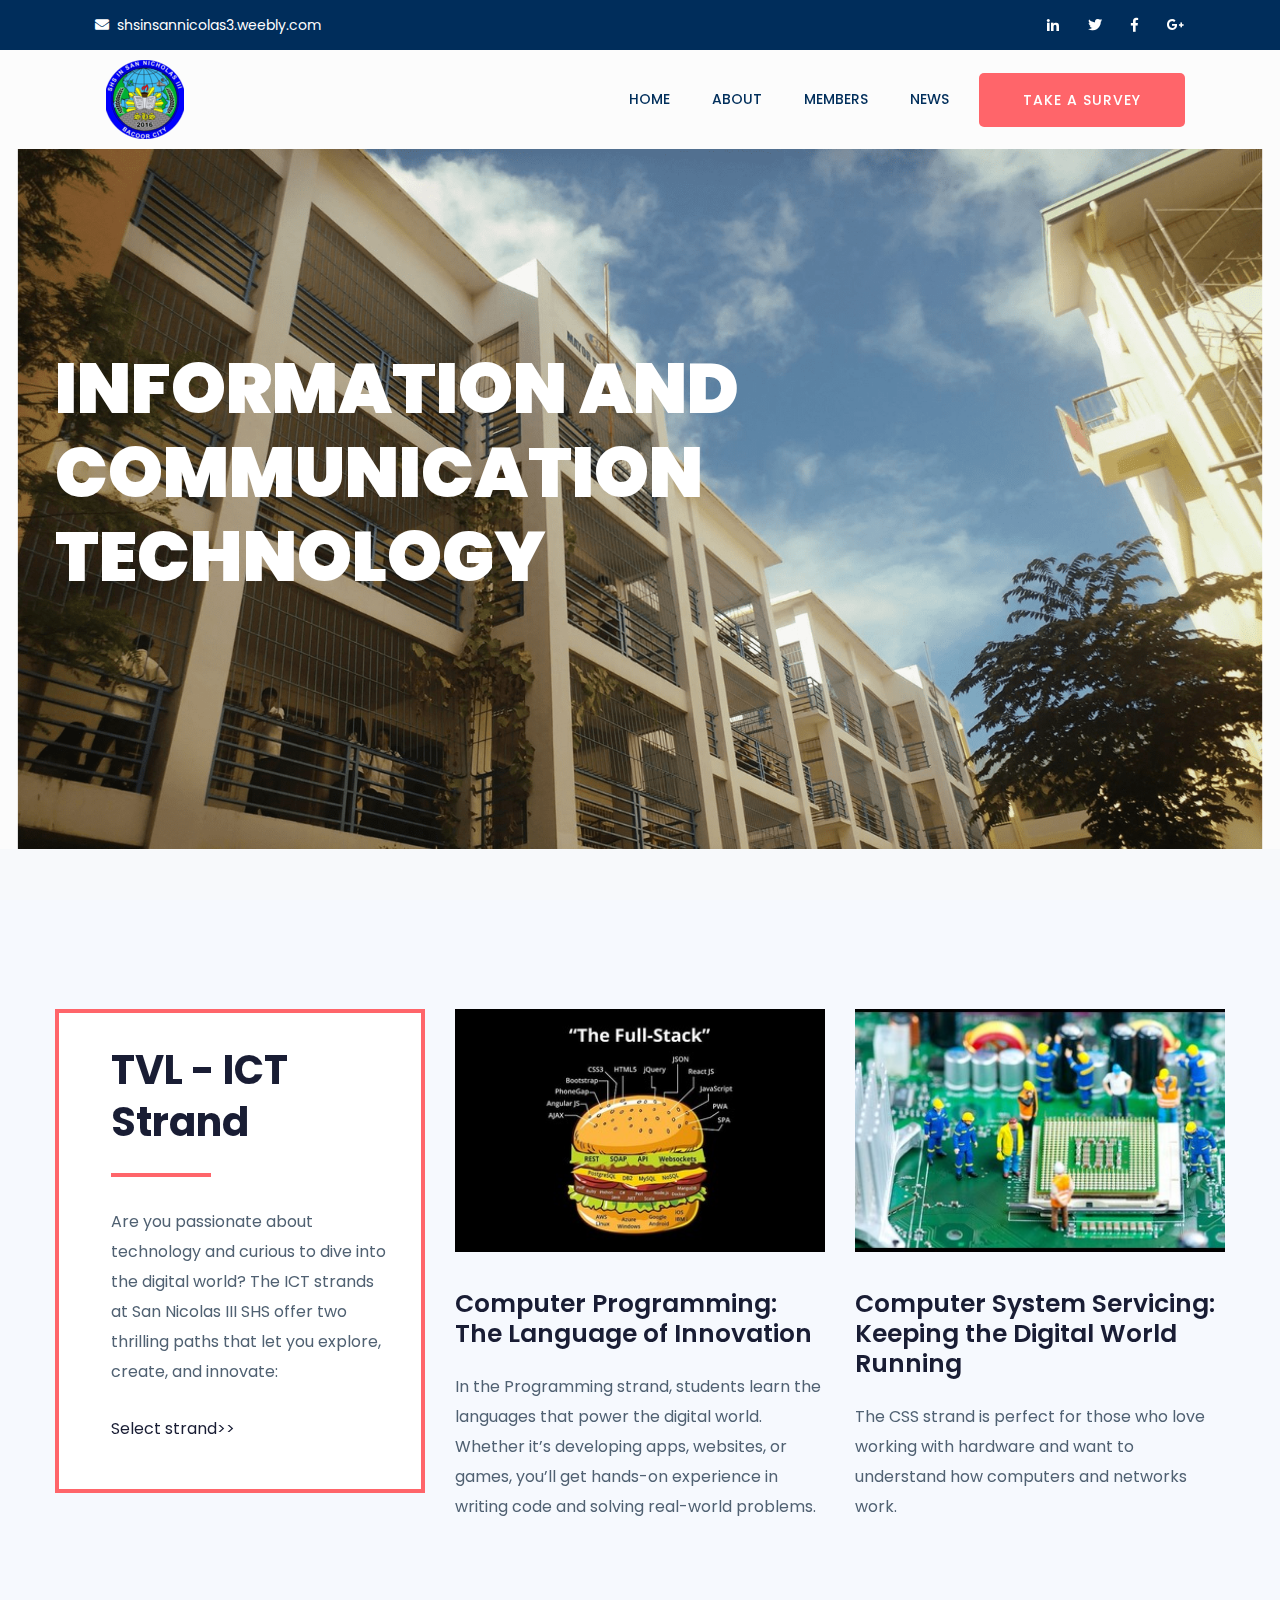
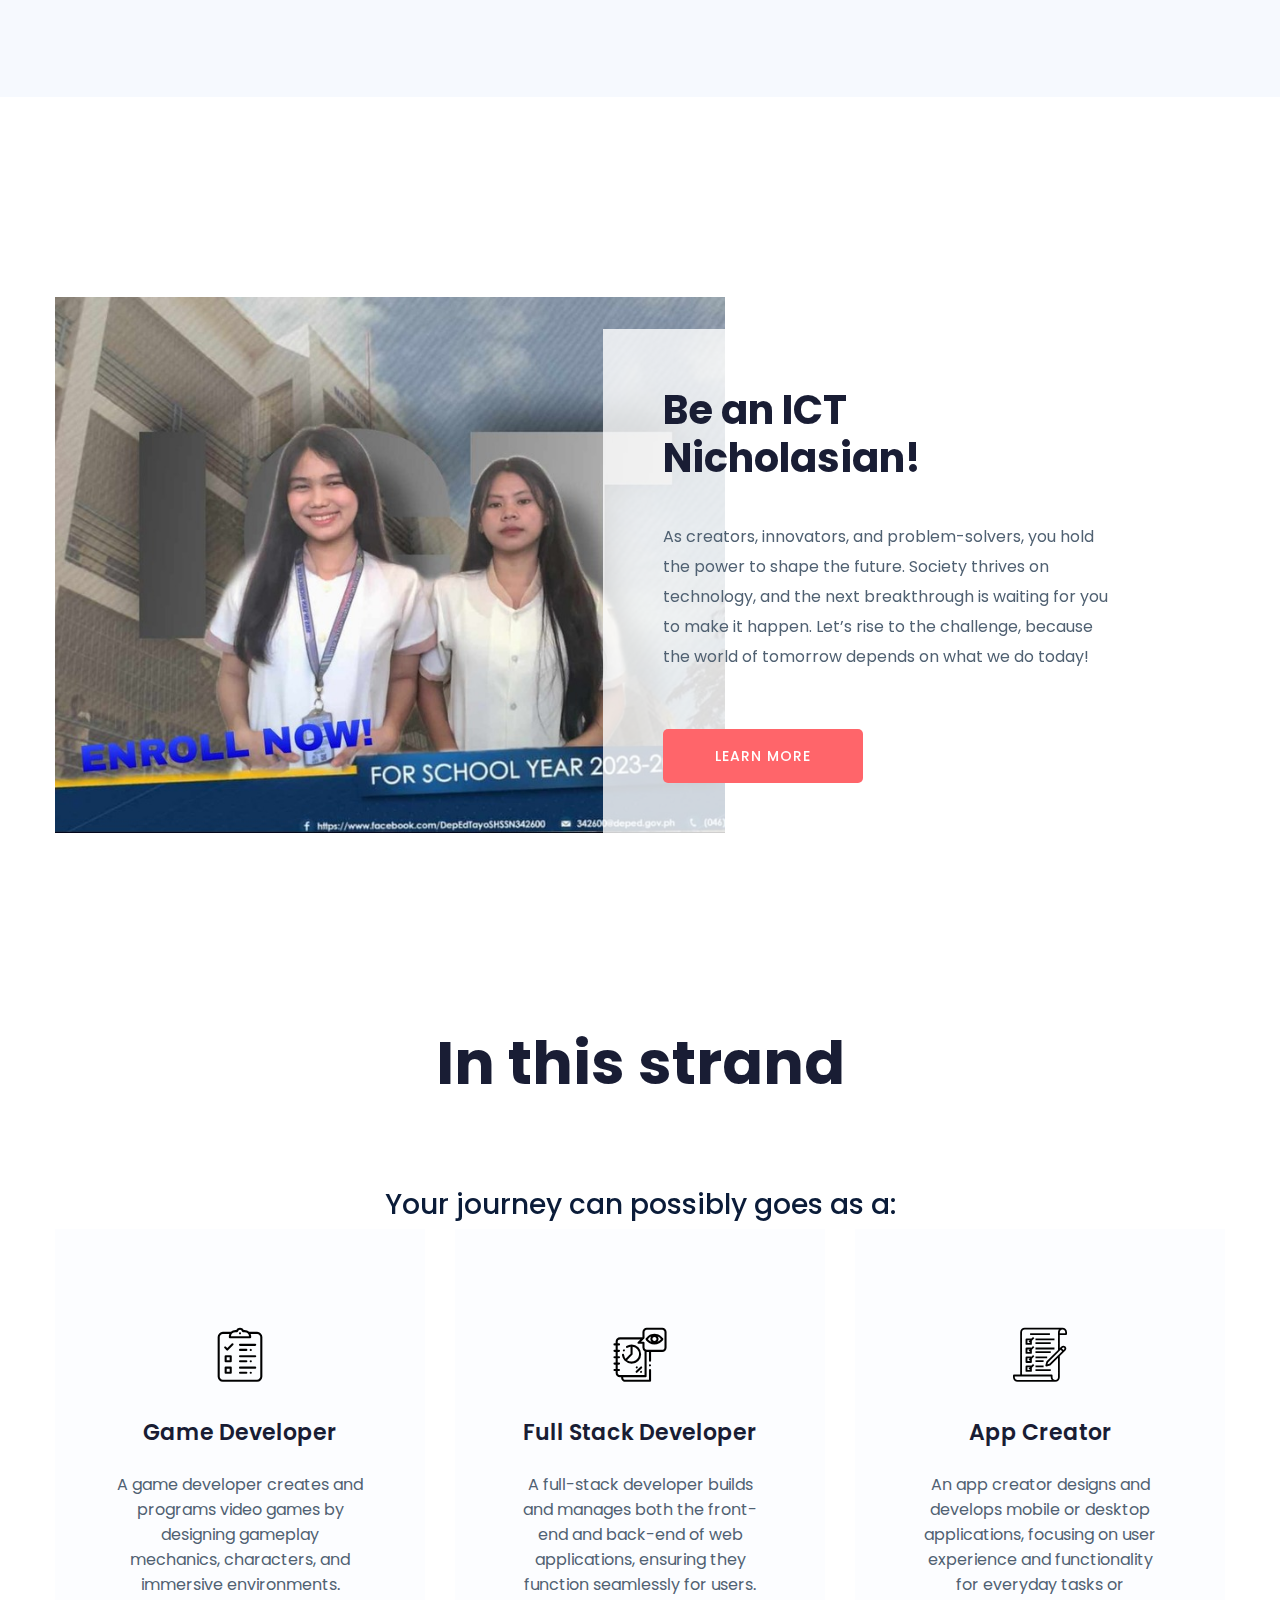
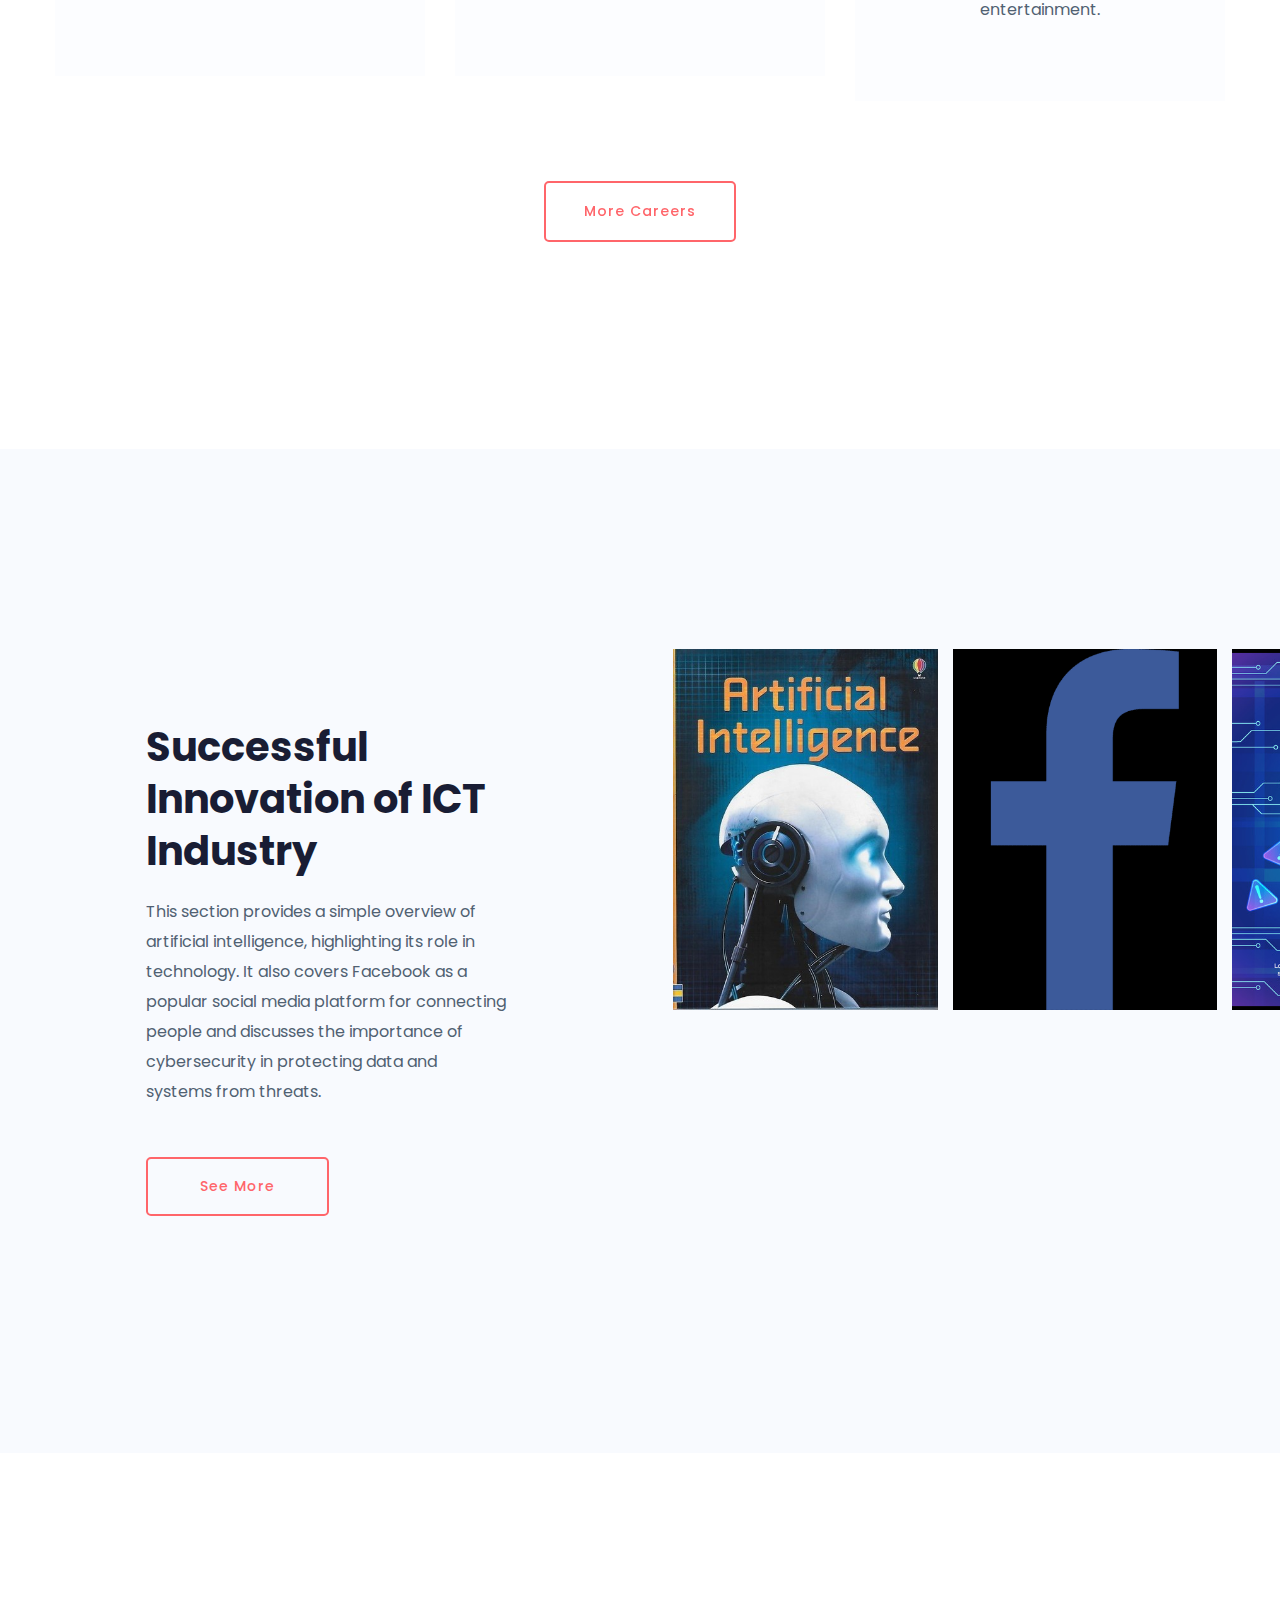
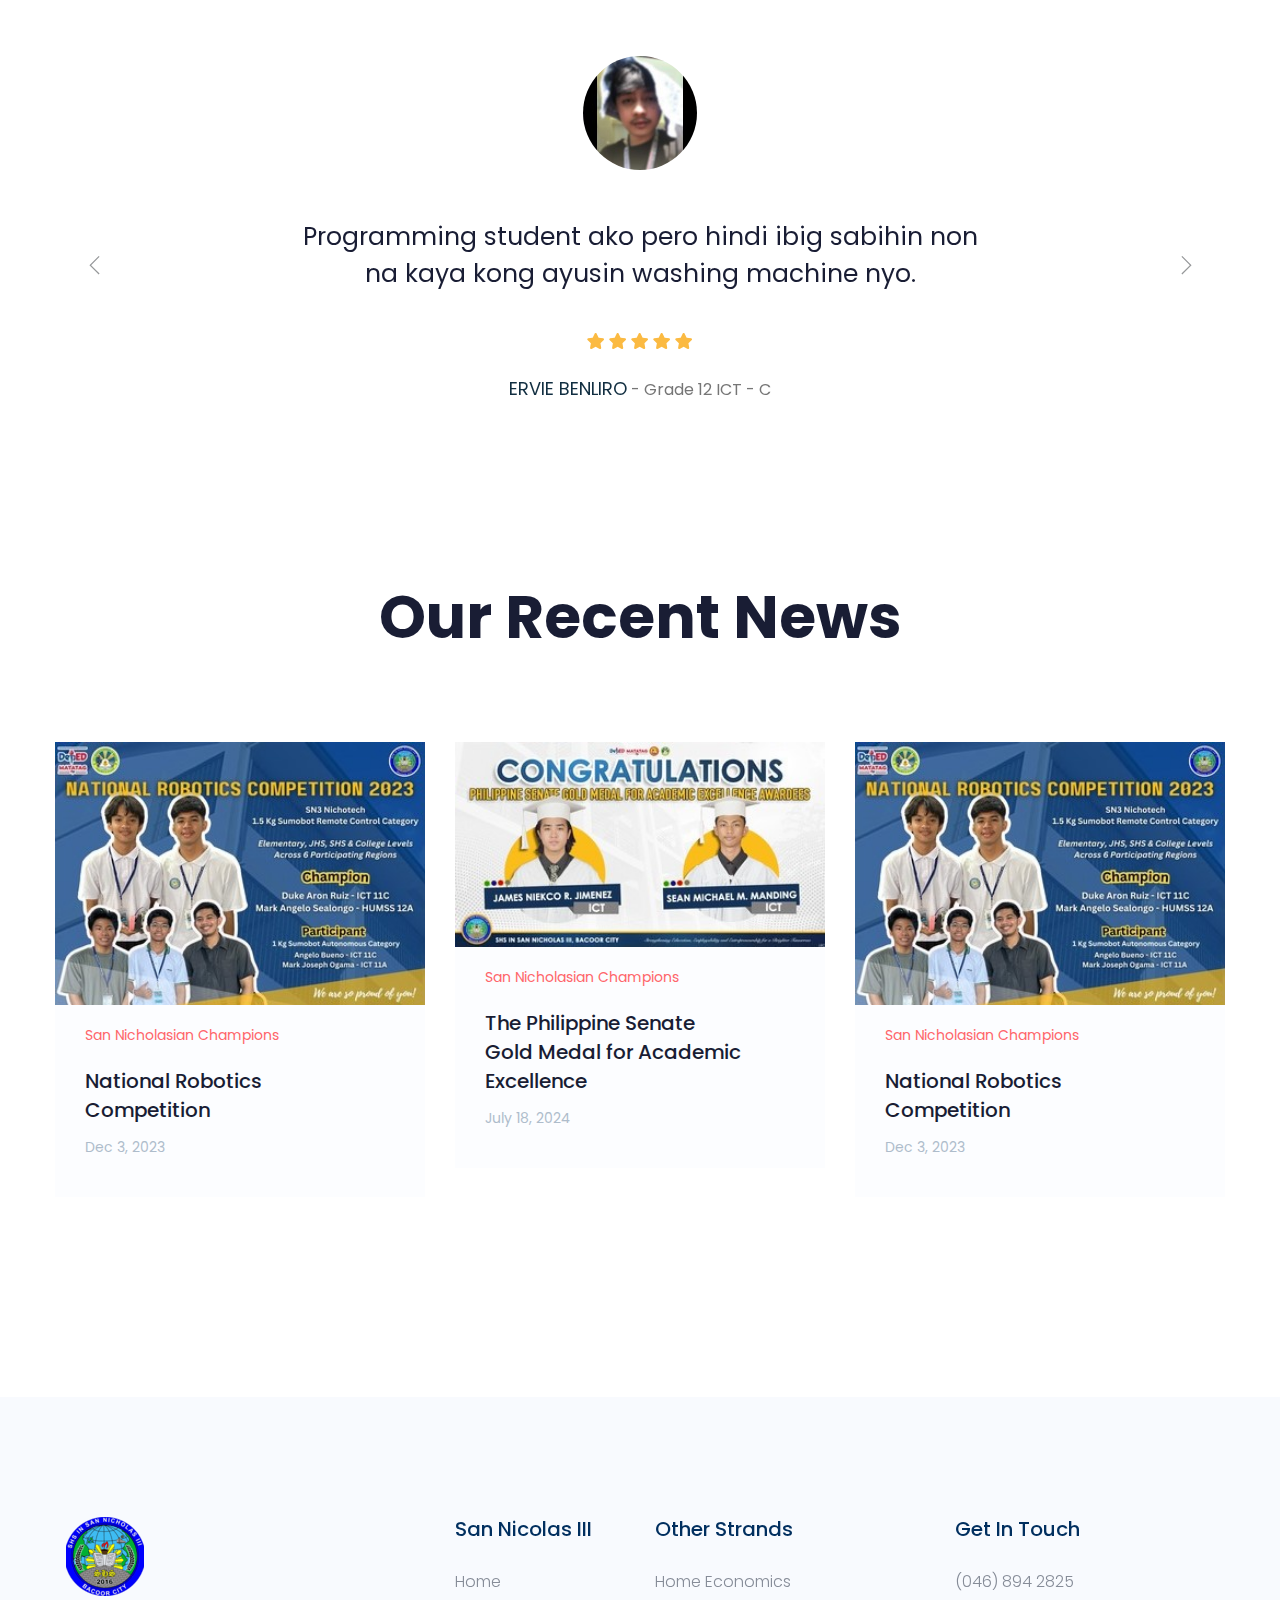
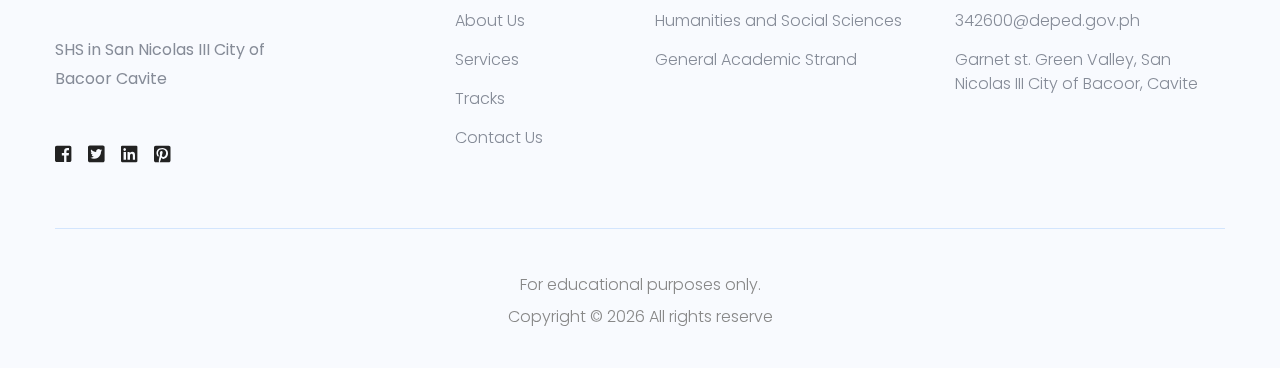
==== commit 55bbc3d8: "Update index.html" ====
--- a/index.html
+++ b/index.html
@@ -230,7 +230,7 @@
                     <div class="col-lg-12">
                         <div class="section-tittle text-center">
                             <h2>In this strand</h2>
-                            <h3>Your journey can lead to:</h3>
+                            <h3>Your journey can possibly goes as a:</h3>
                         </div>
                     </div>
                 </div>
@@ -277,7 +277,7 @@
                 <!-- button -->
                 <div class="row justify-content-center">
                     <div class="room-btn pt-50">
-                        <a href="services.html" class="border-btn">More Services</a>
+                        <a href="https://bukas.ph/blog/7-in-demand-ict-careers-in-the-philippines/" class="border-btn">More Careers</a>
                     </div>
                 </div>
             </div>
@@ -514,8 +514,7 @@
                                 </div>
                                 <!-- Testimonial Content -->
                                 <div class="testimonial-caption text-center">
-                                    <p>Learning programming is not easy, but I'm here in San Nicolas III to make it
-                                        easy.</p>
+                                    <p>Code, skin care, magpa-baby.</p>
                                     <!-- Rattion -->
                                     <div class="testimonial-ratting">
                                         <i class="fas fa-star"></i>
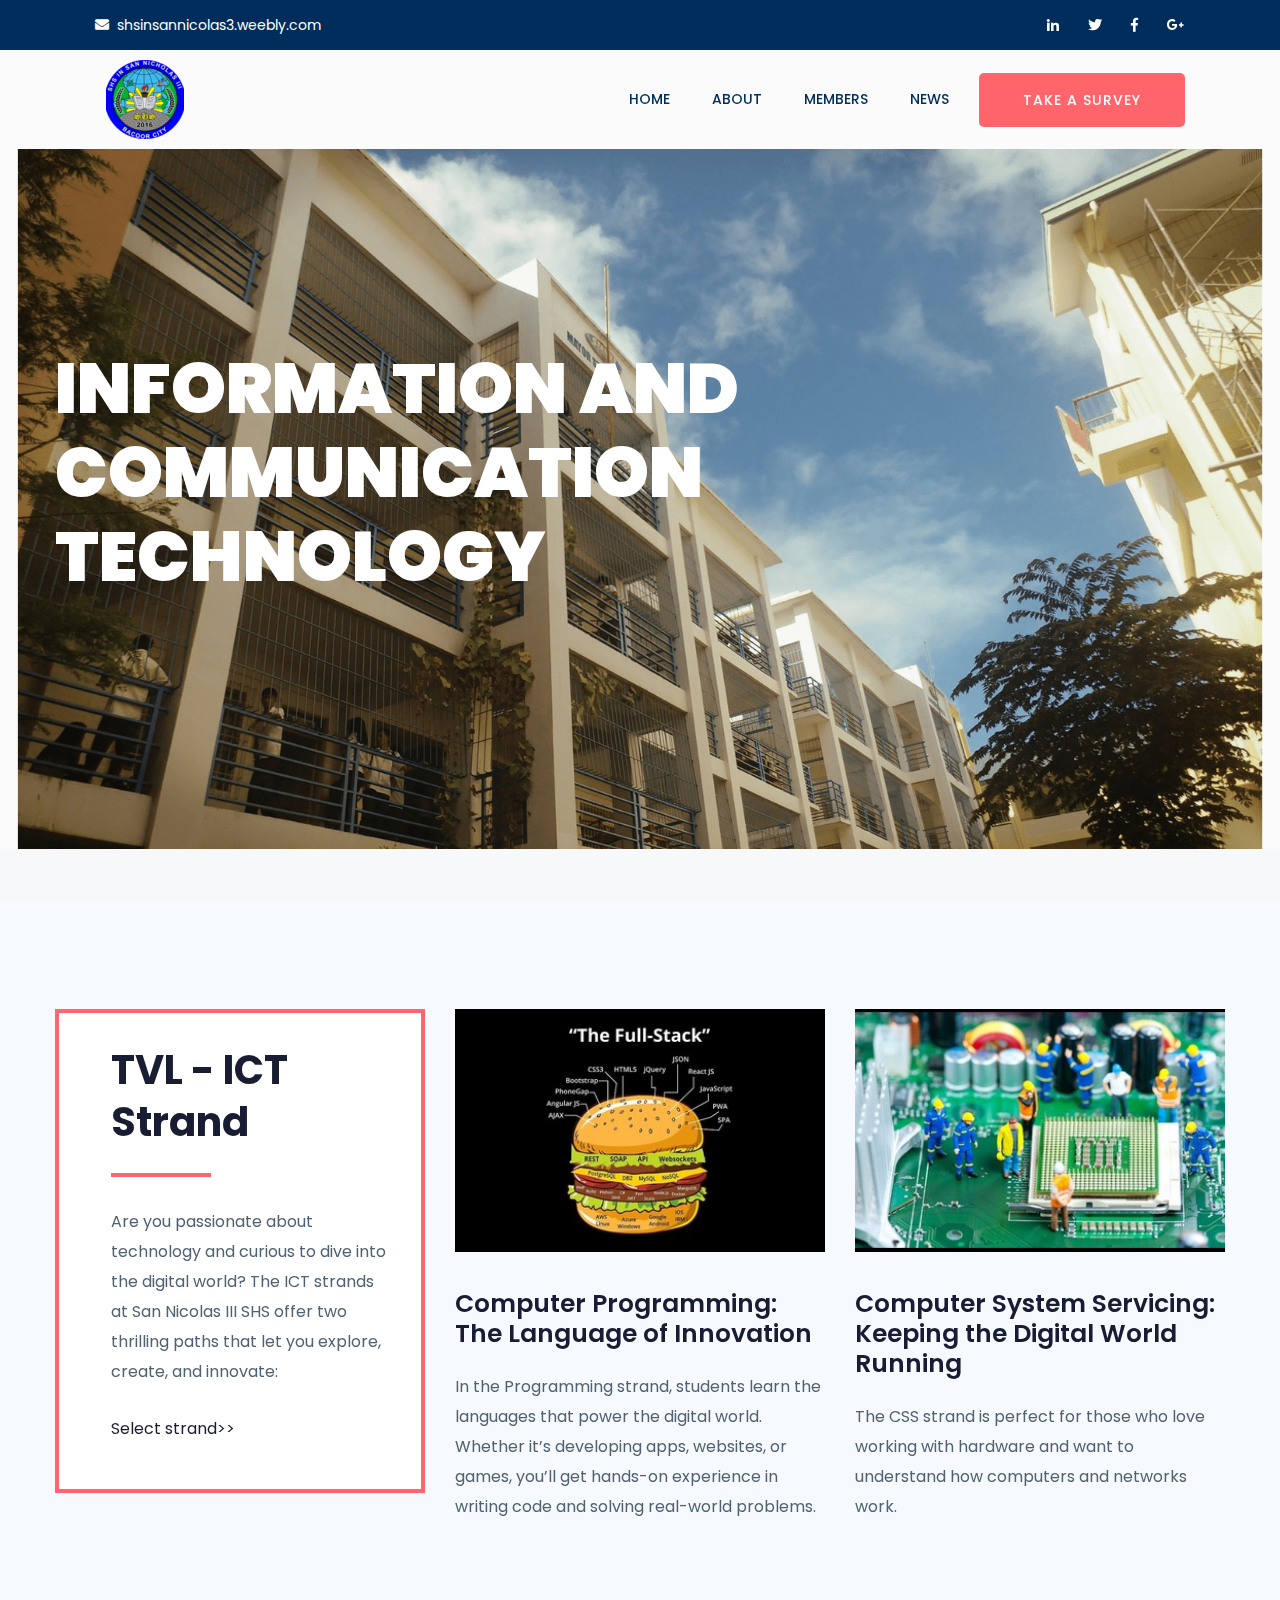
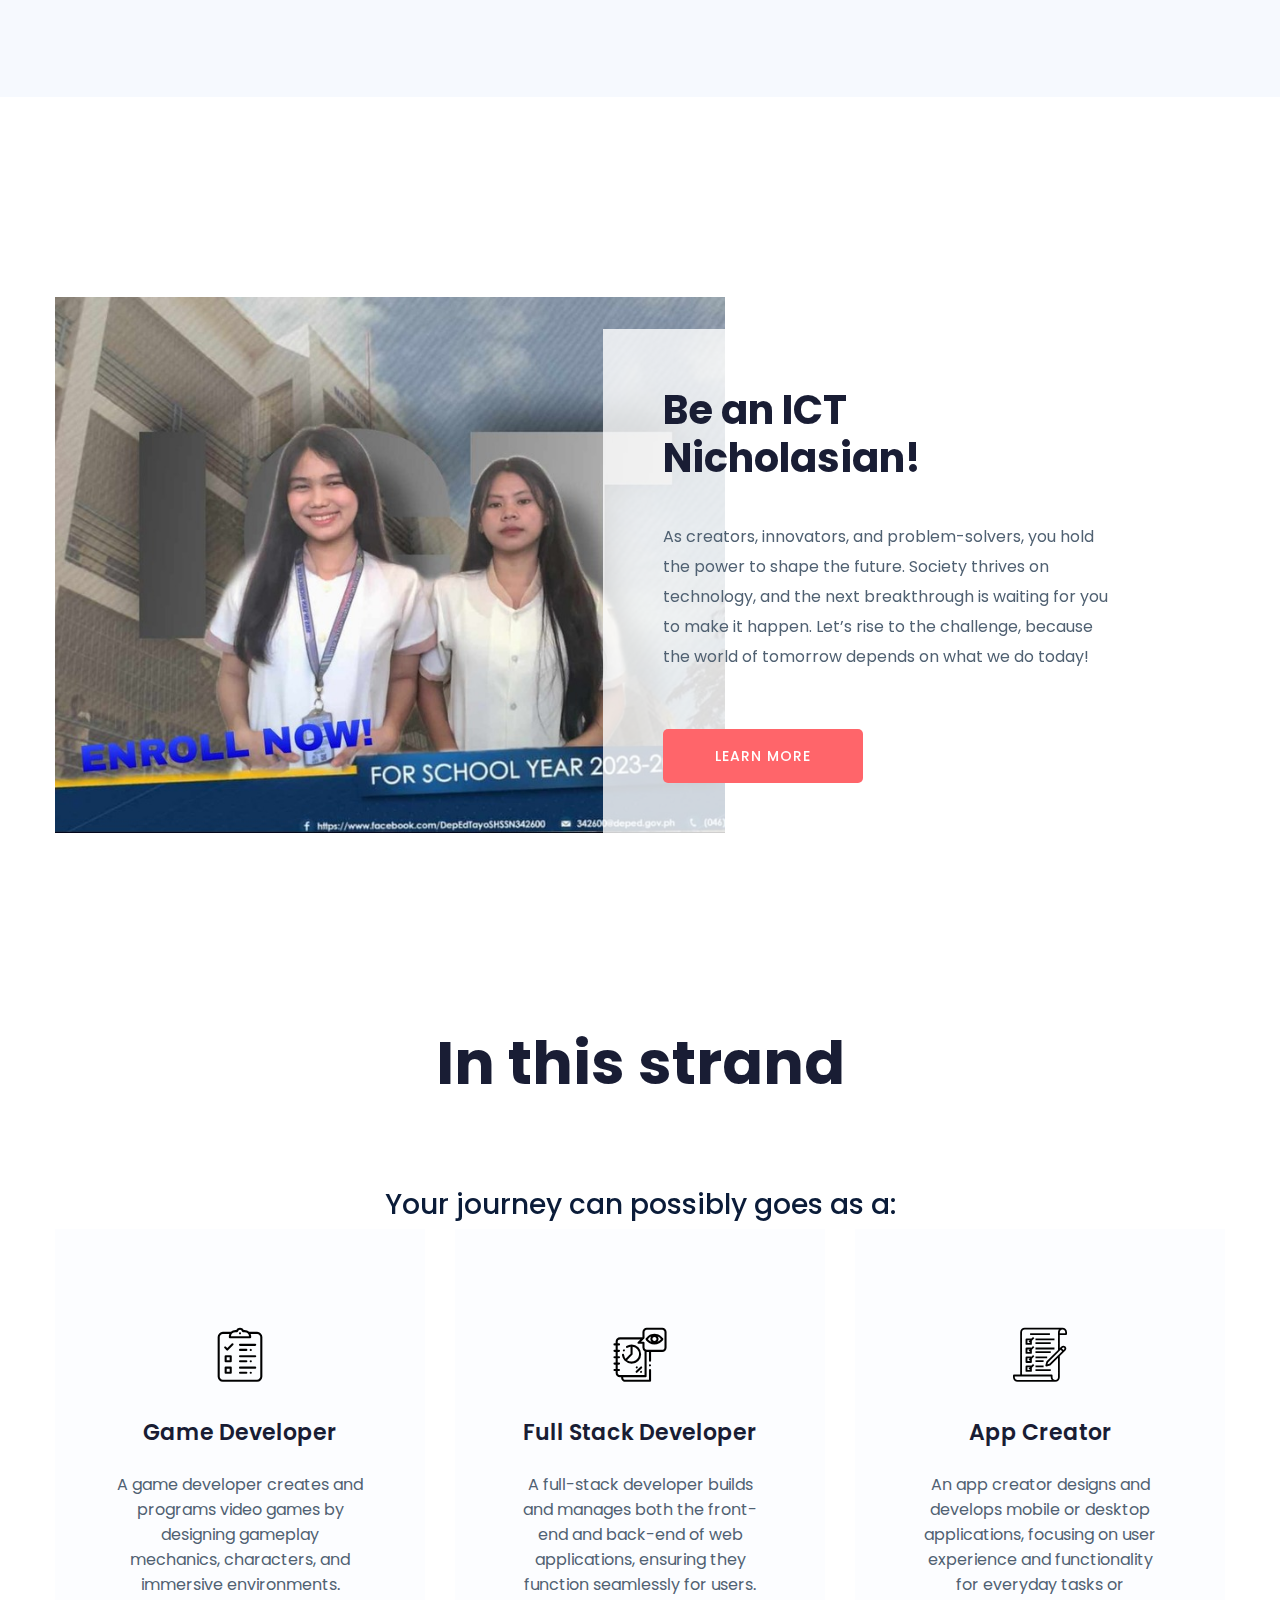
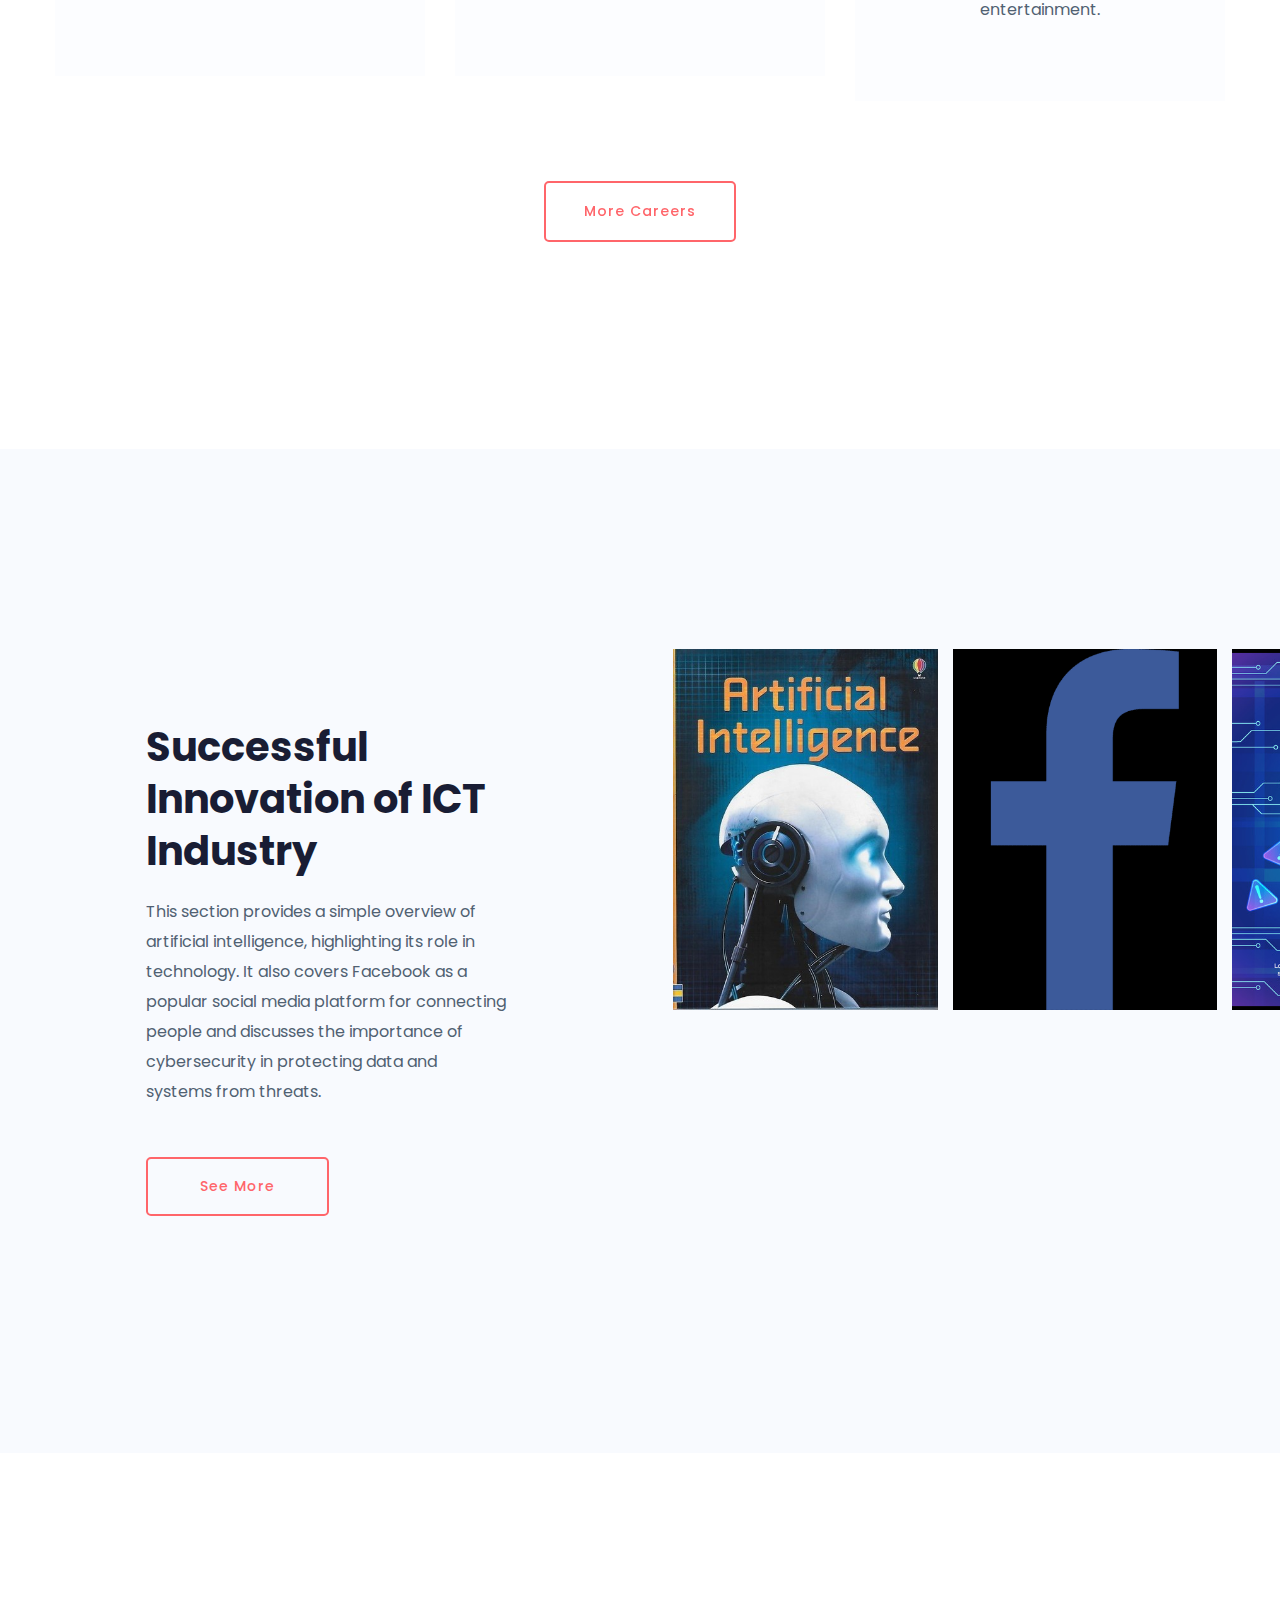
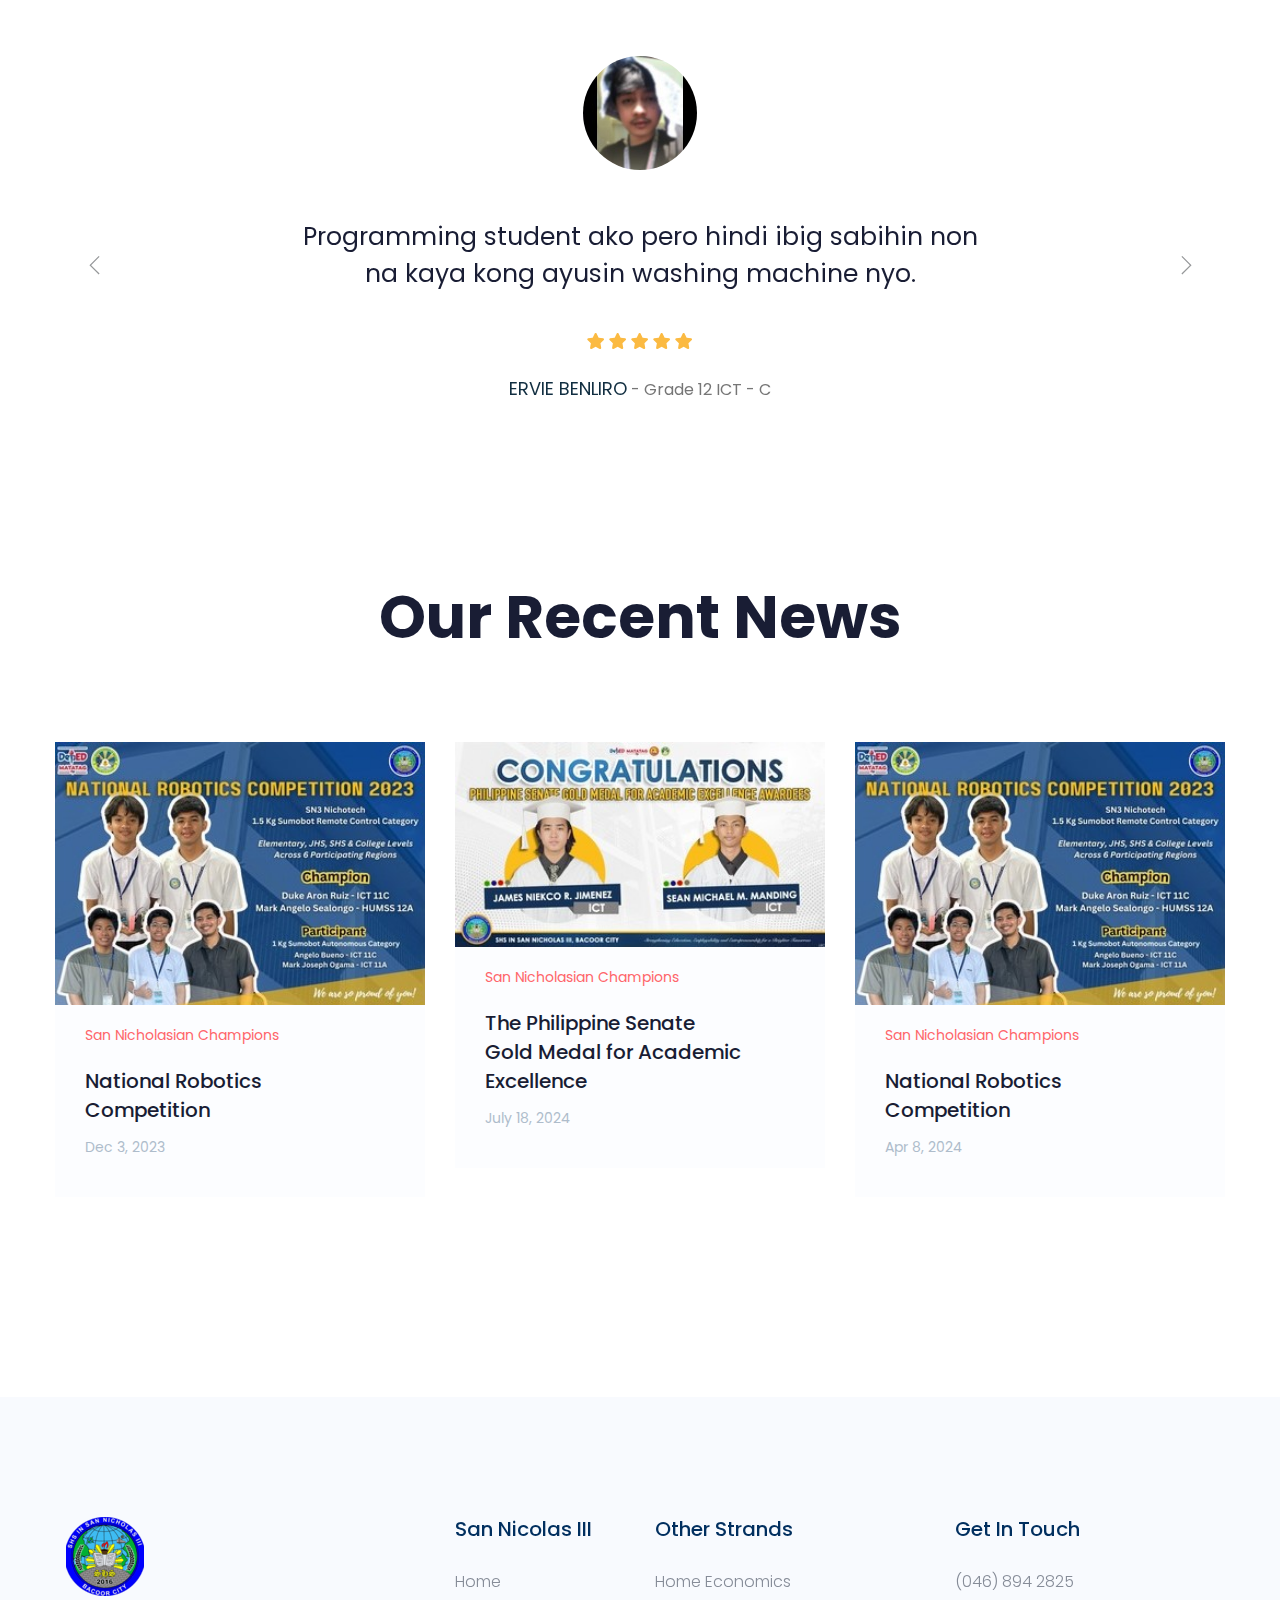
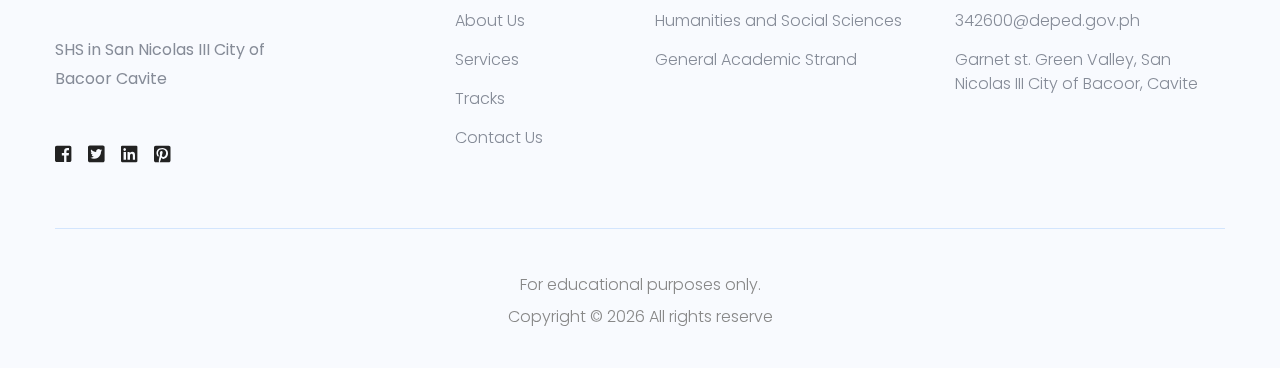
==== commit c0e1ae63: "Update index.html" ====
--- a/index.html
+++ b/index.html
@@ -514,7 +514,7 @@
                                 </div>
                                 <!-- Testimonial Content -->
                                 <div class="testimonial-caption text-center">
-                                    <p>Code, skin care, magpa-baby.</p>
+                                    <p>Dito ka na sa ICT, tabi ka na rin sakin.</p>
                                     <!-- Rattion -->
                                     <div class="testimonial-ratting">
                                         <i class="fas fa-star"></i>
@@ -669,9 +669,9 @@
                             </div>
                             <div class="recent-cap">
                                 <span>San Nicholasian Champions</span>
-                                <h4><a href="https://www.facebook.com/share/p/BwV1enhg8GQSsoJY/?mibextid=oFDknk">National
+                                <h4><a href="https://www.facebook.com/story.php?story_fbid=122108319224262661&id=61557879832563&mibextid=oFDknk&rdid=W0TRqA0Wf4FW7bKI">National
                                         Robotics <br> Competition</a></h4>
-                                <p>Dec 3, 2023</p>
+                                <p>Apr 8, 2024</p>
                             </div>
                         </div>
                     </div>
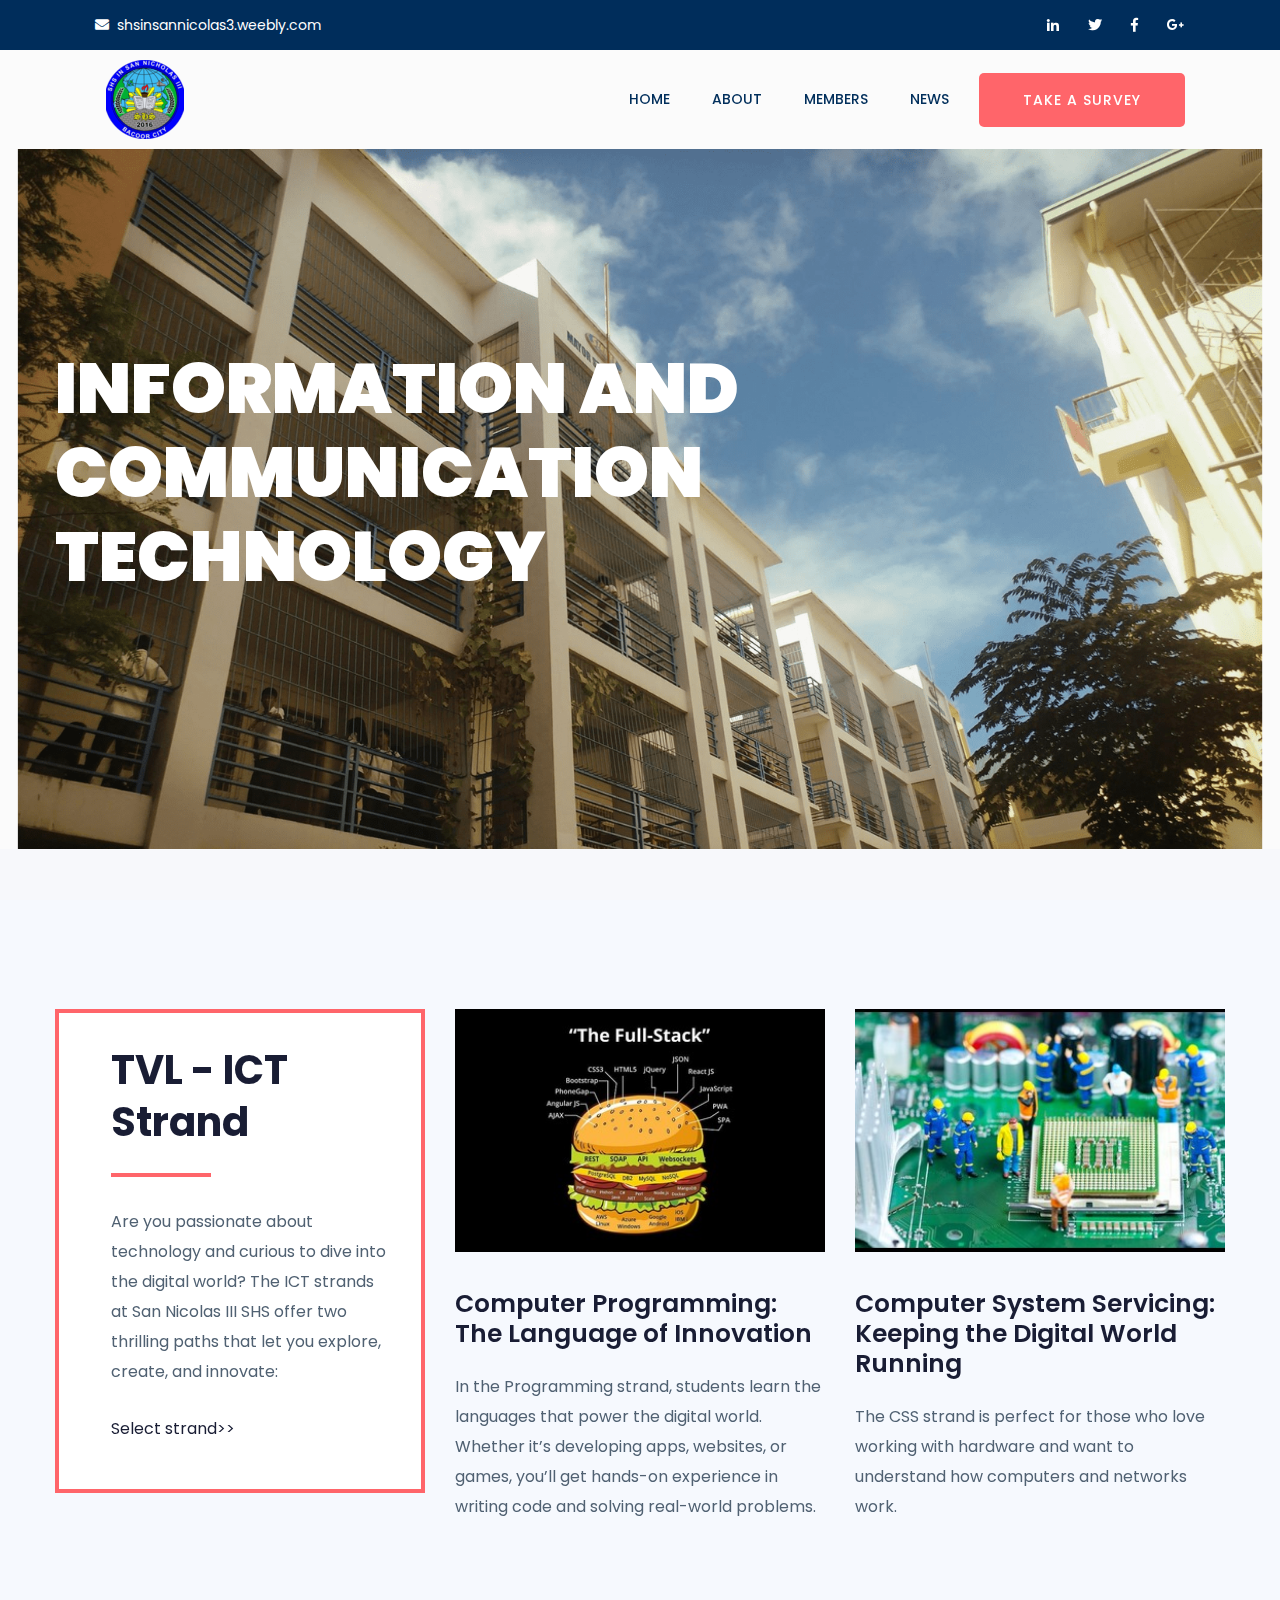
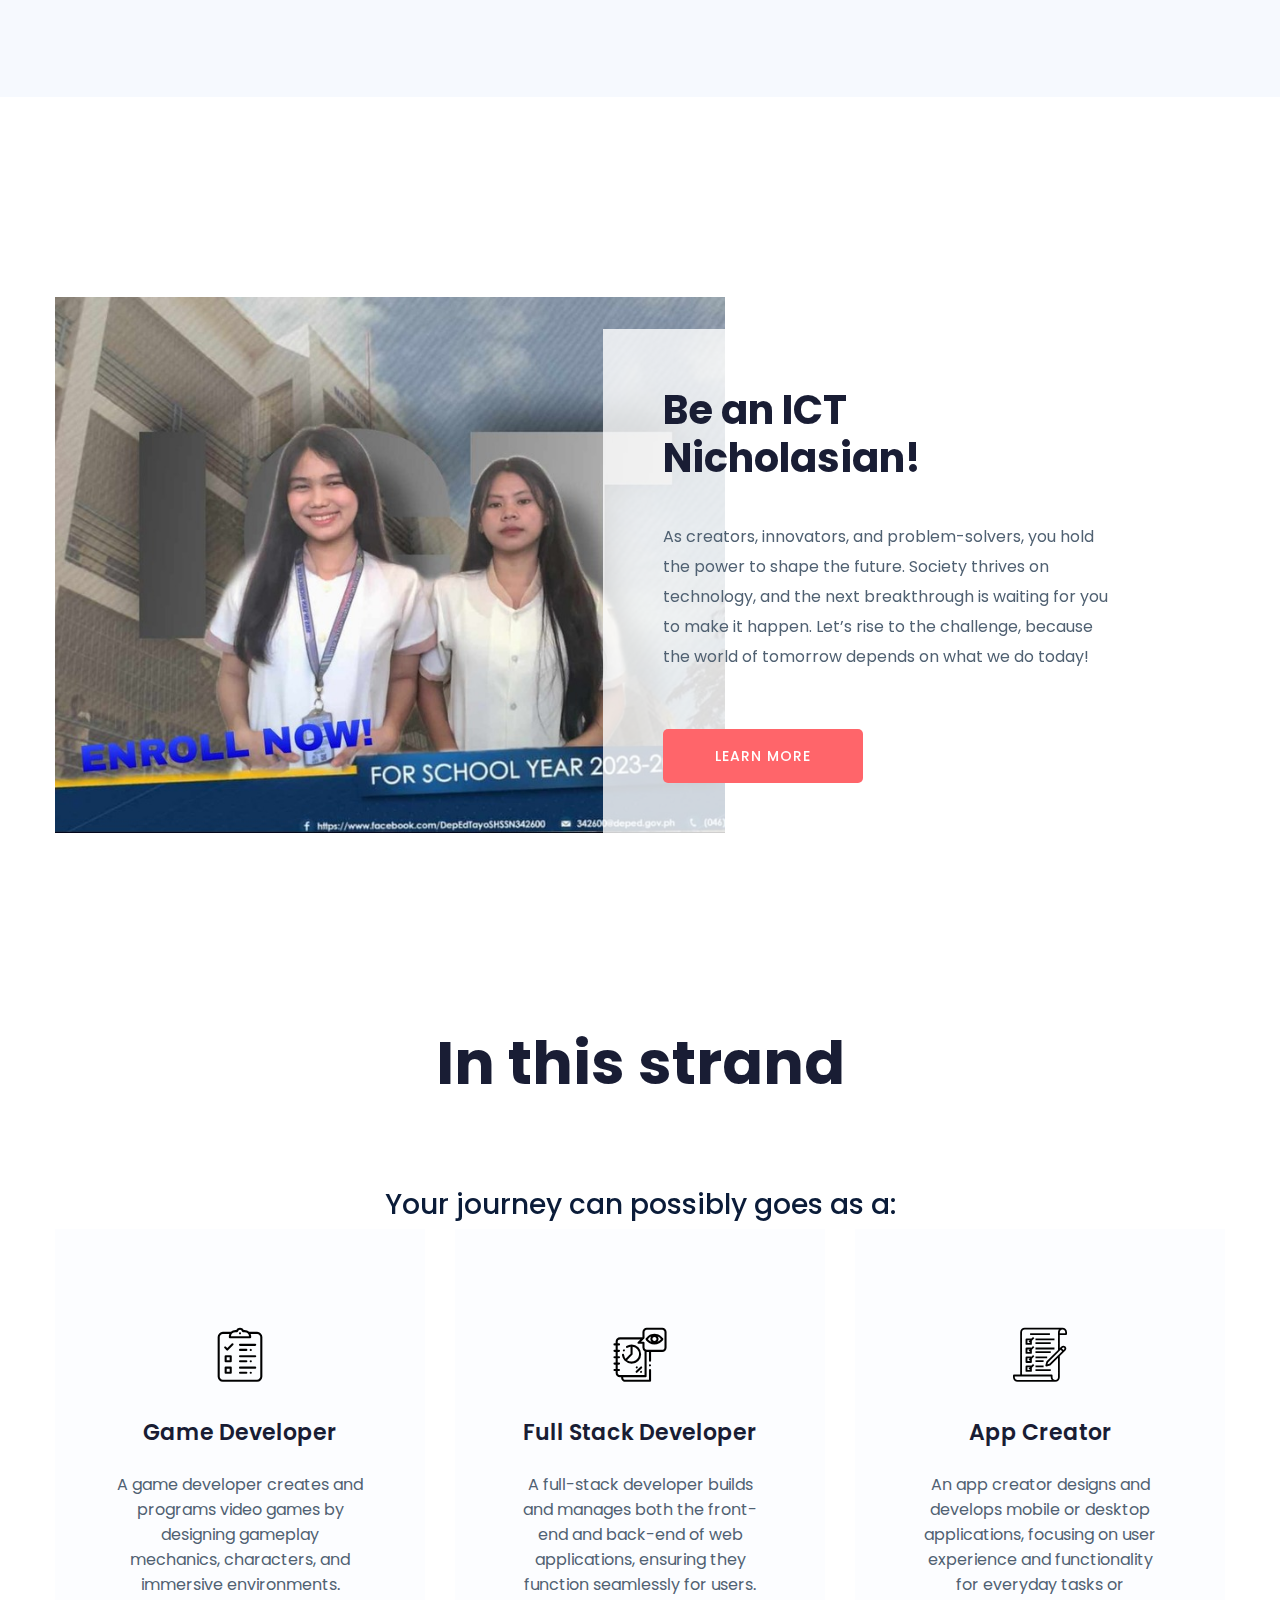
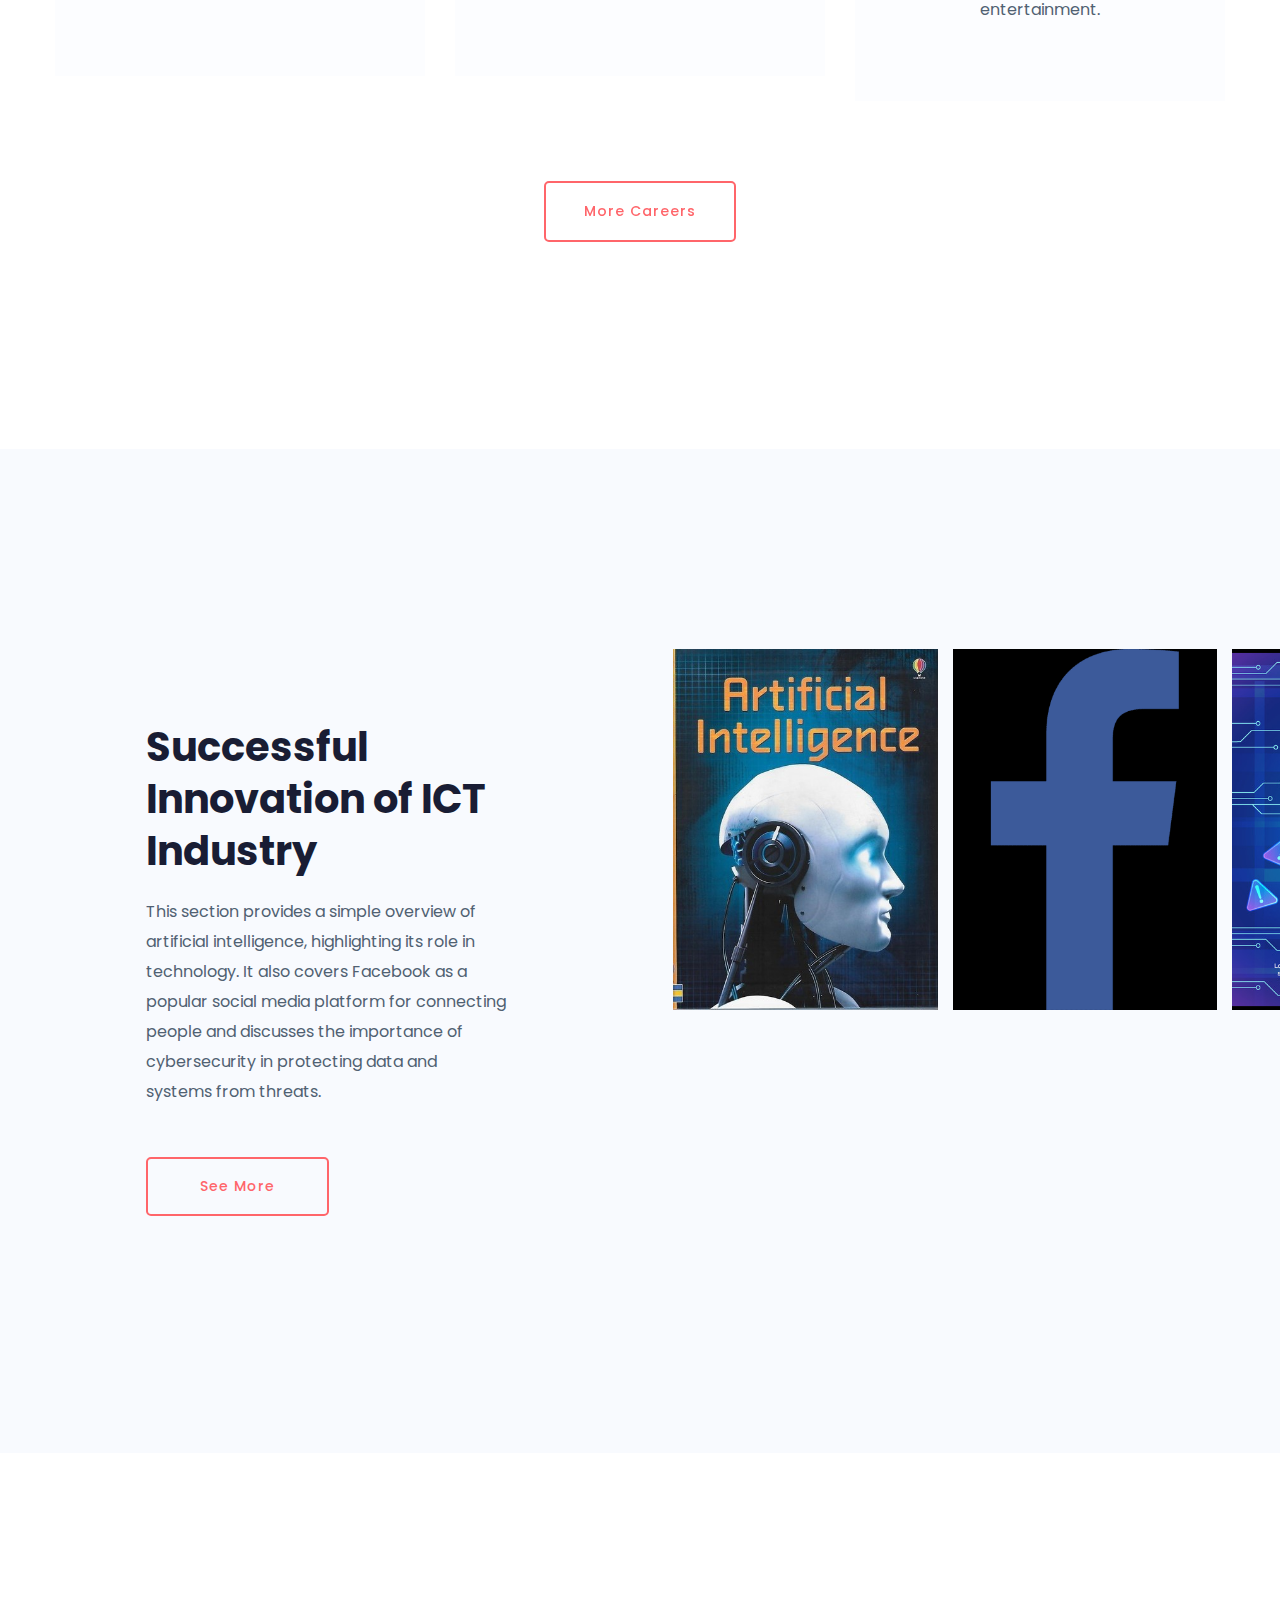
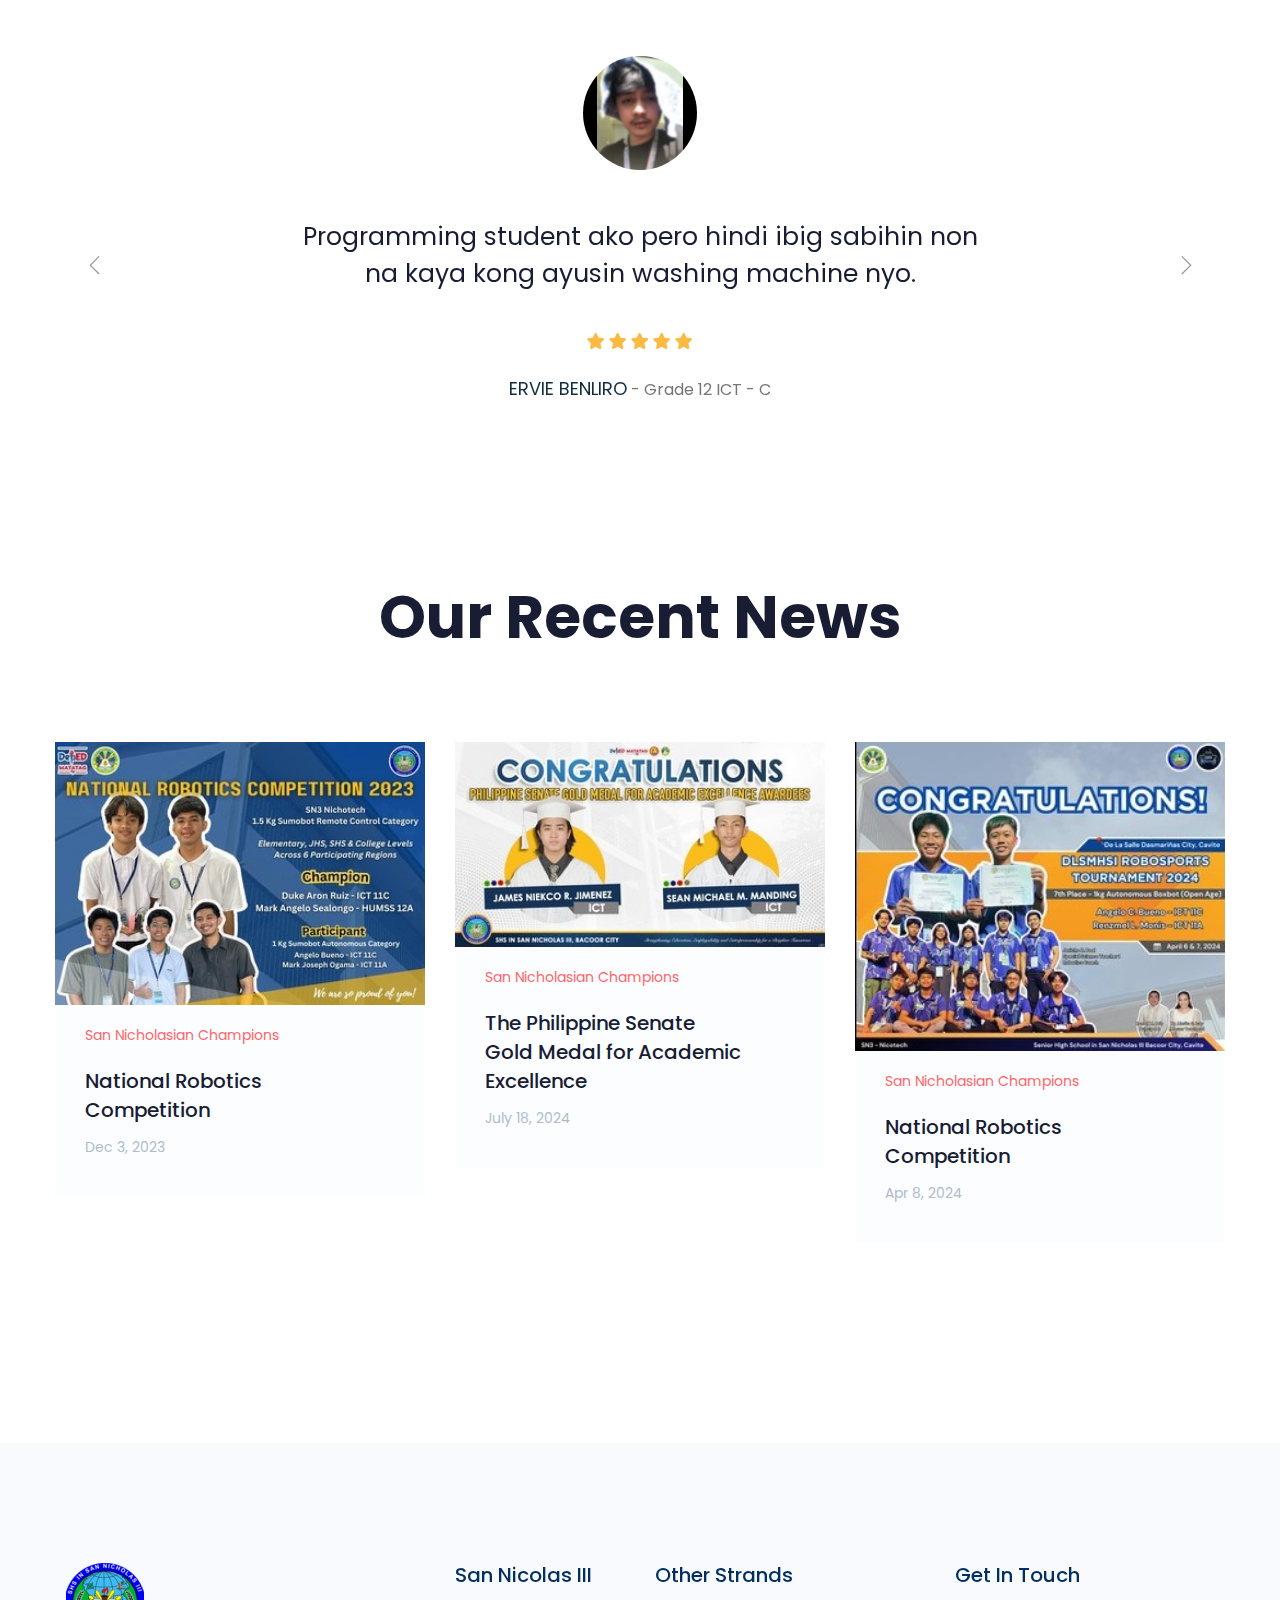
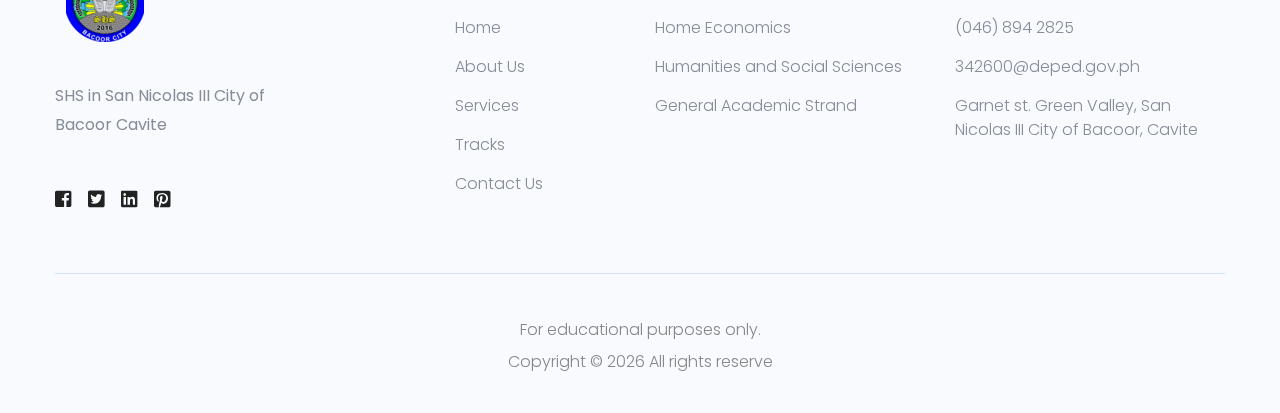
==== commit 0e1b9b8a: "Update index.html" ====
--- a/index.html
+++ b/index.html
@@ -665,7 +665,7 @@
                     <div class="col-xl-4 col-lg-4 col-md-6">
                         <div class="single-recent-cap mb-30">
                             <div class="recent-img">
-                                <img src="assets/frontend/img/recent/robotics.jpg" alt="">
+                                <img src="assets/frontend/img/recent/bueno.jpg" alt="">
                             </div>
                             <div class="recent-cap">
                                 <span>San Nicholasian Champions</span>
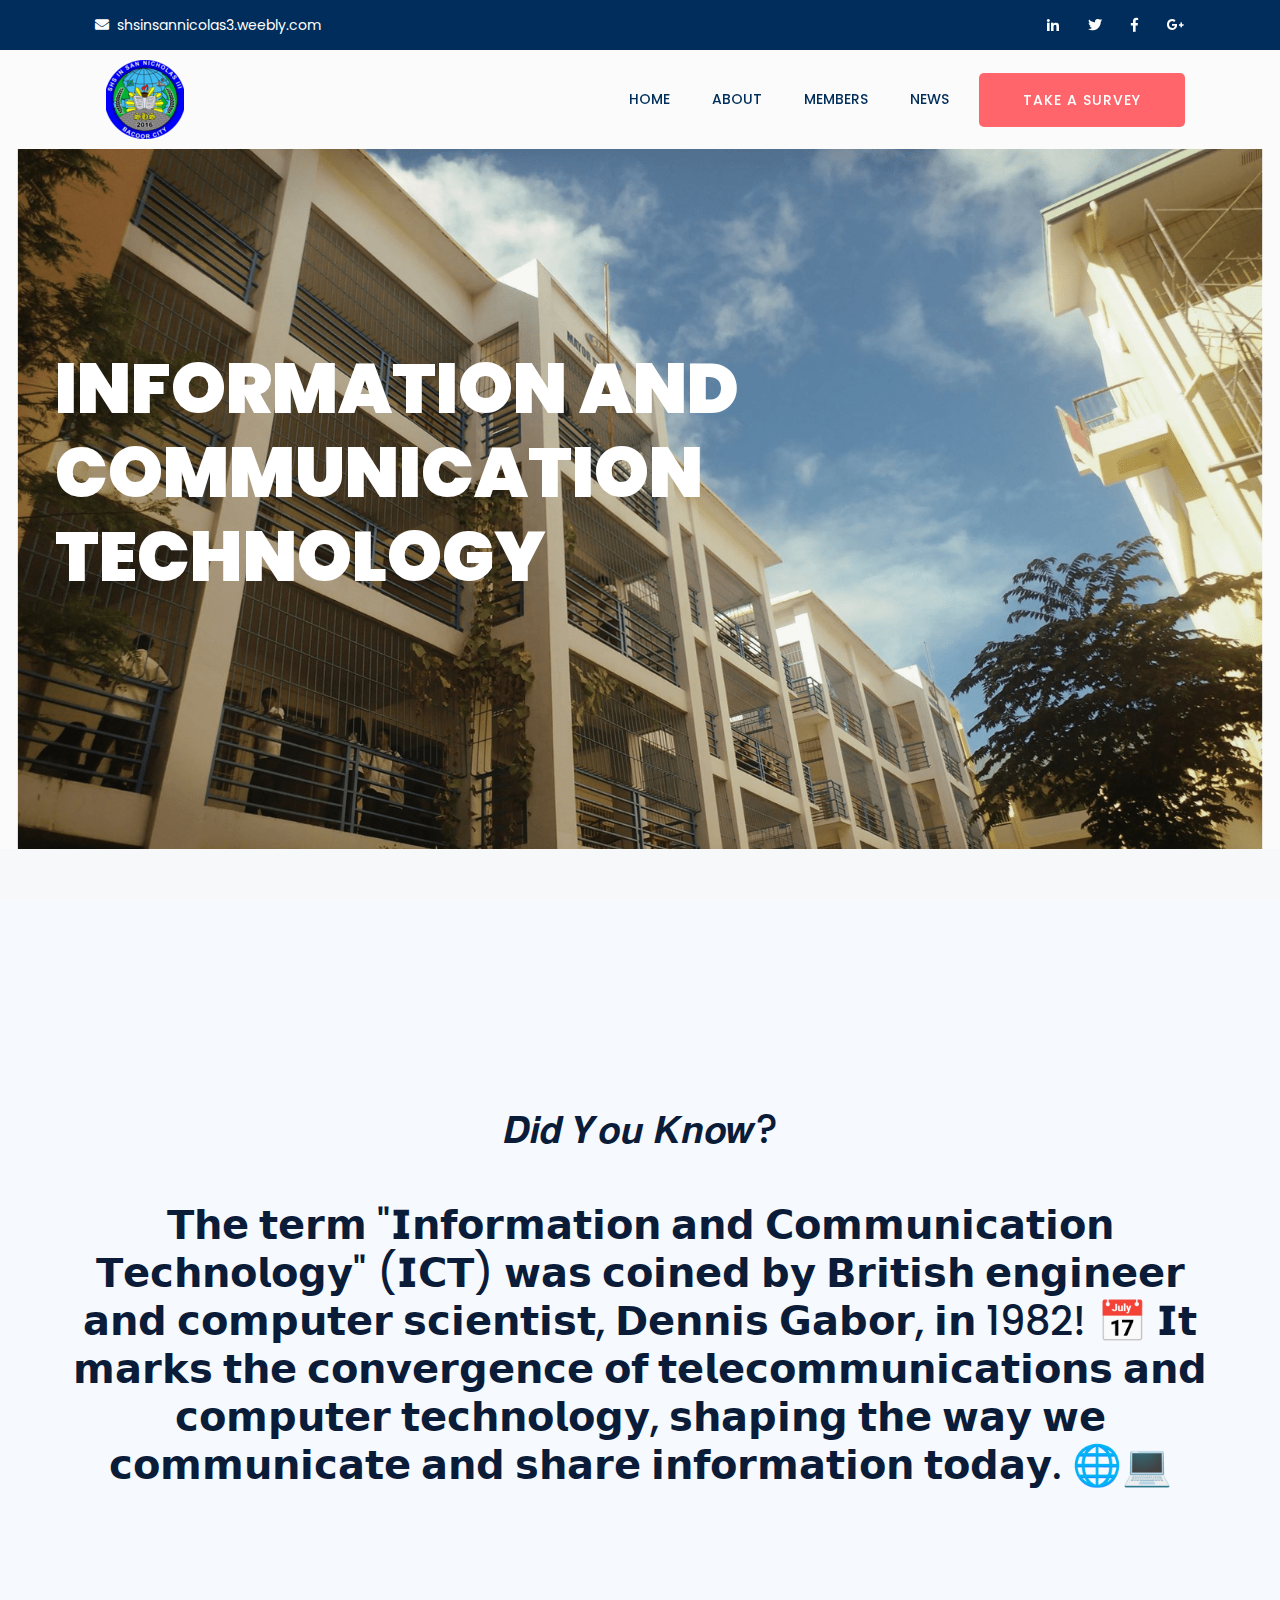
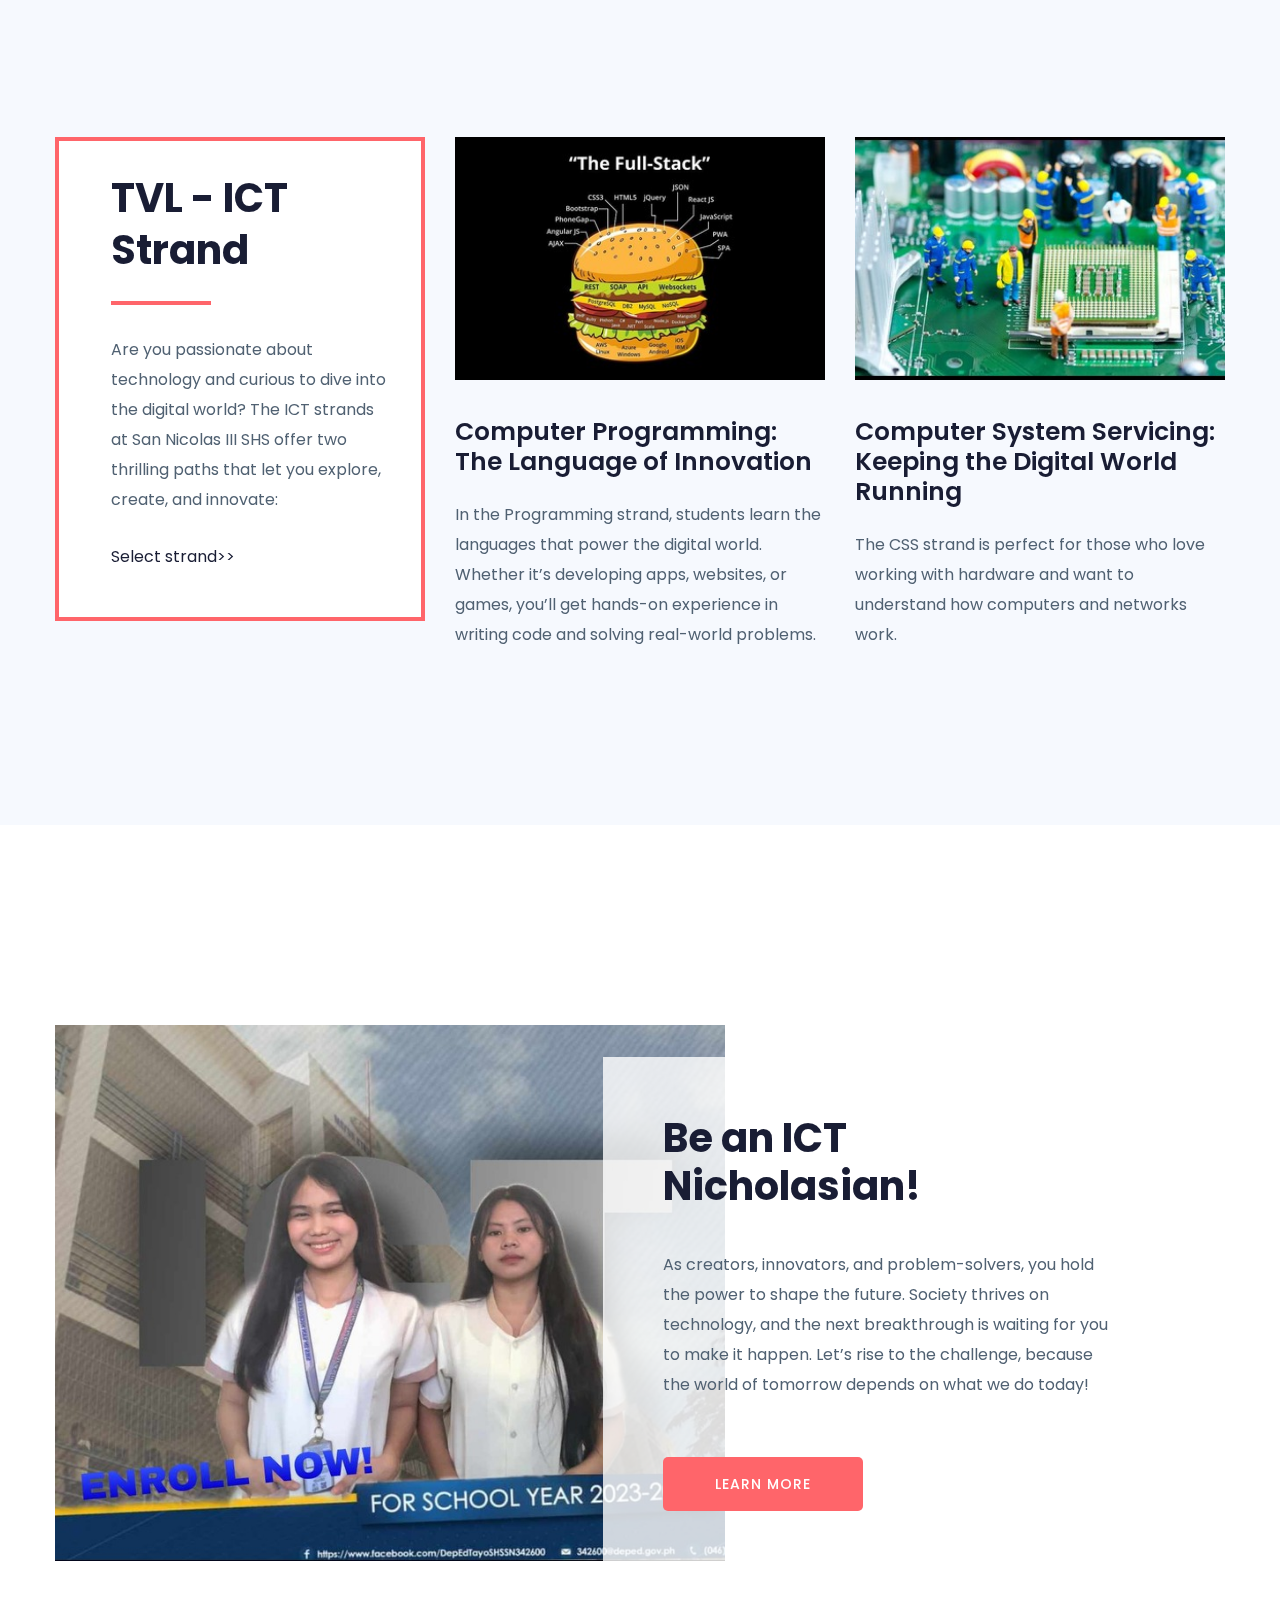
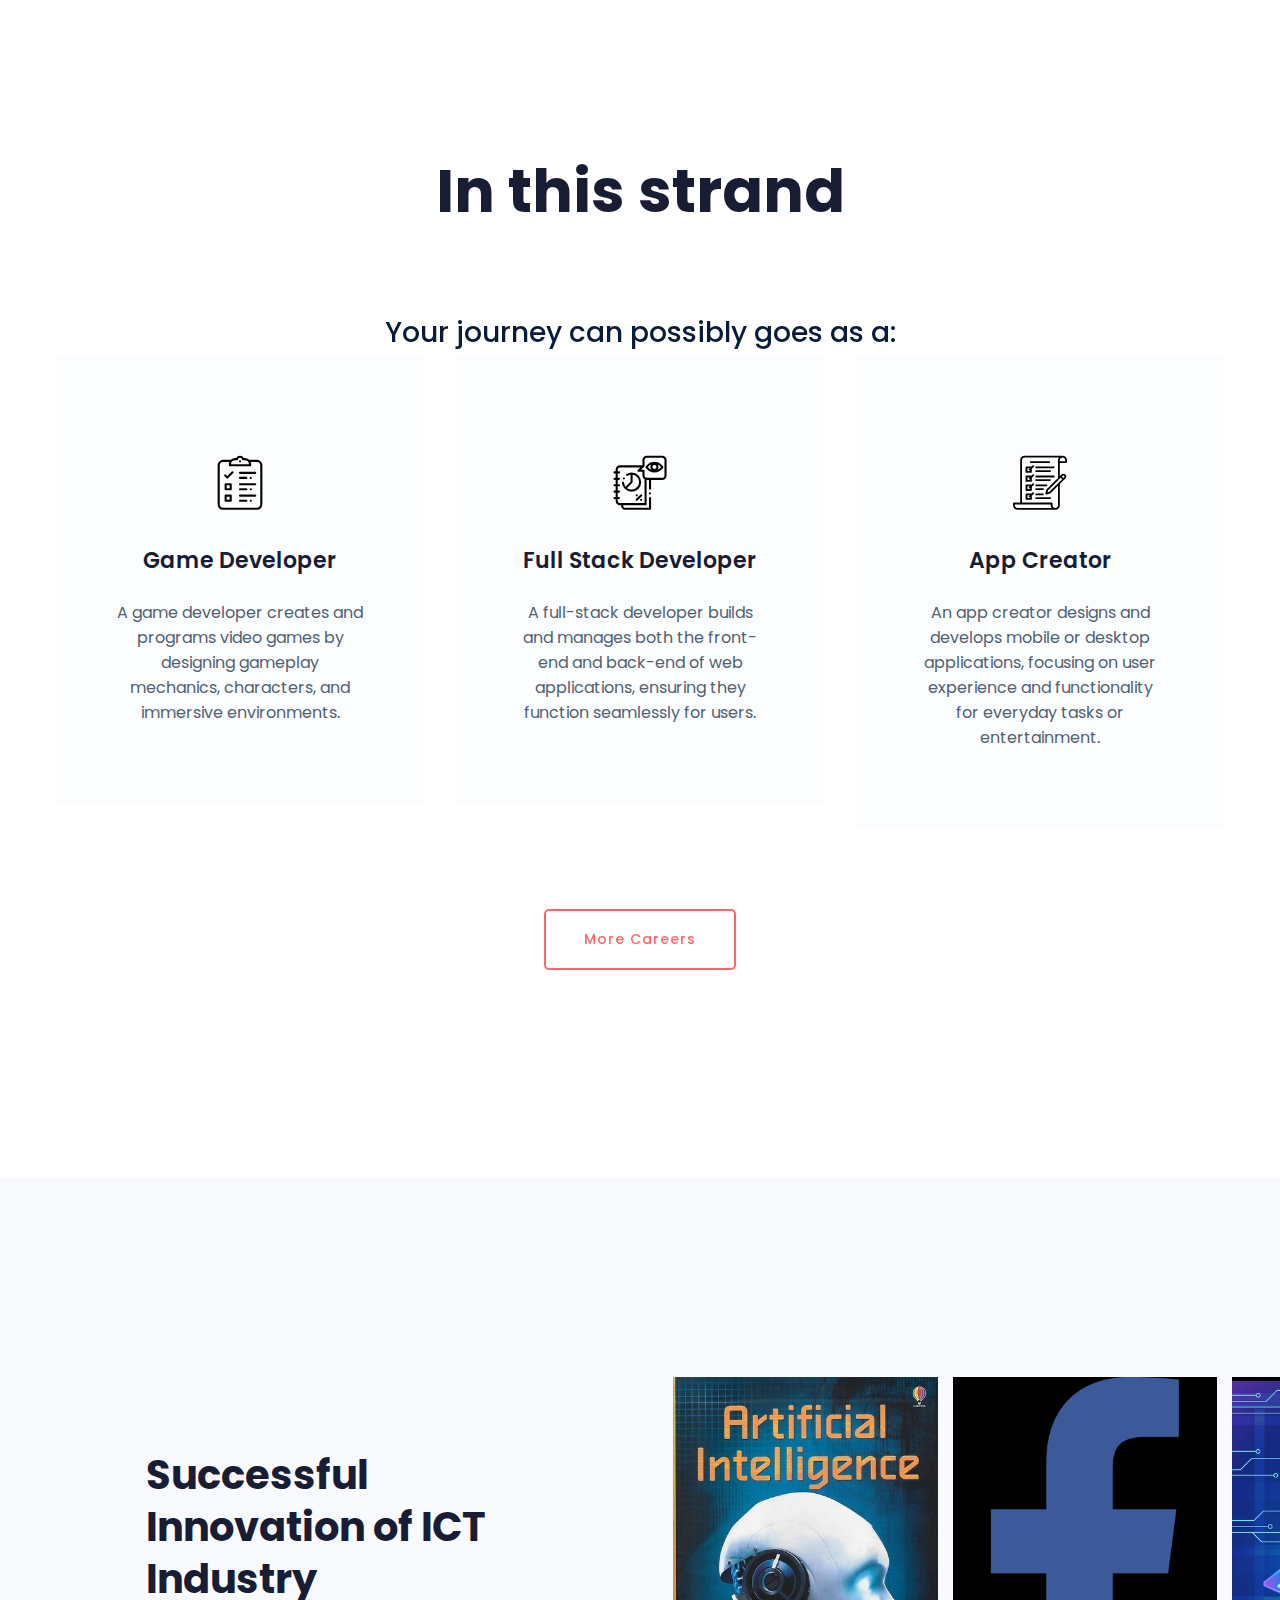
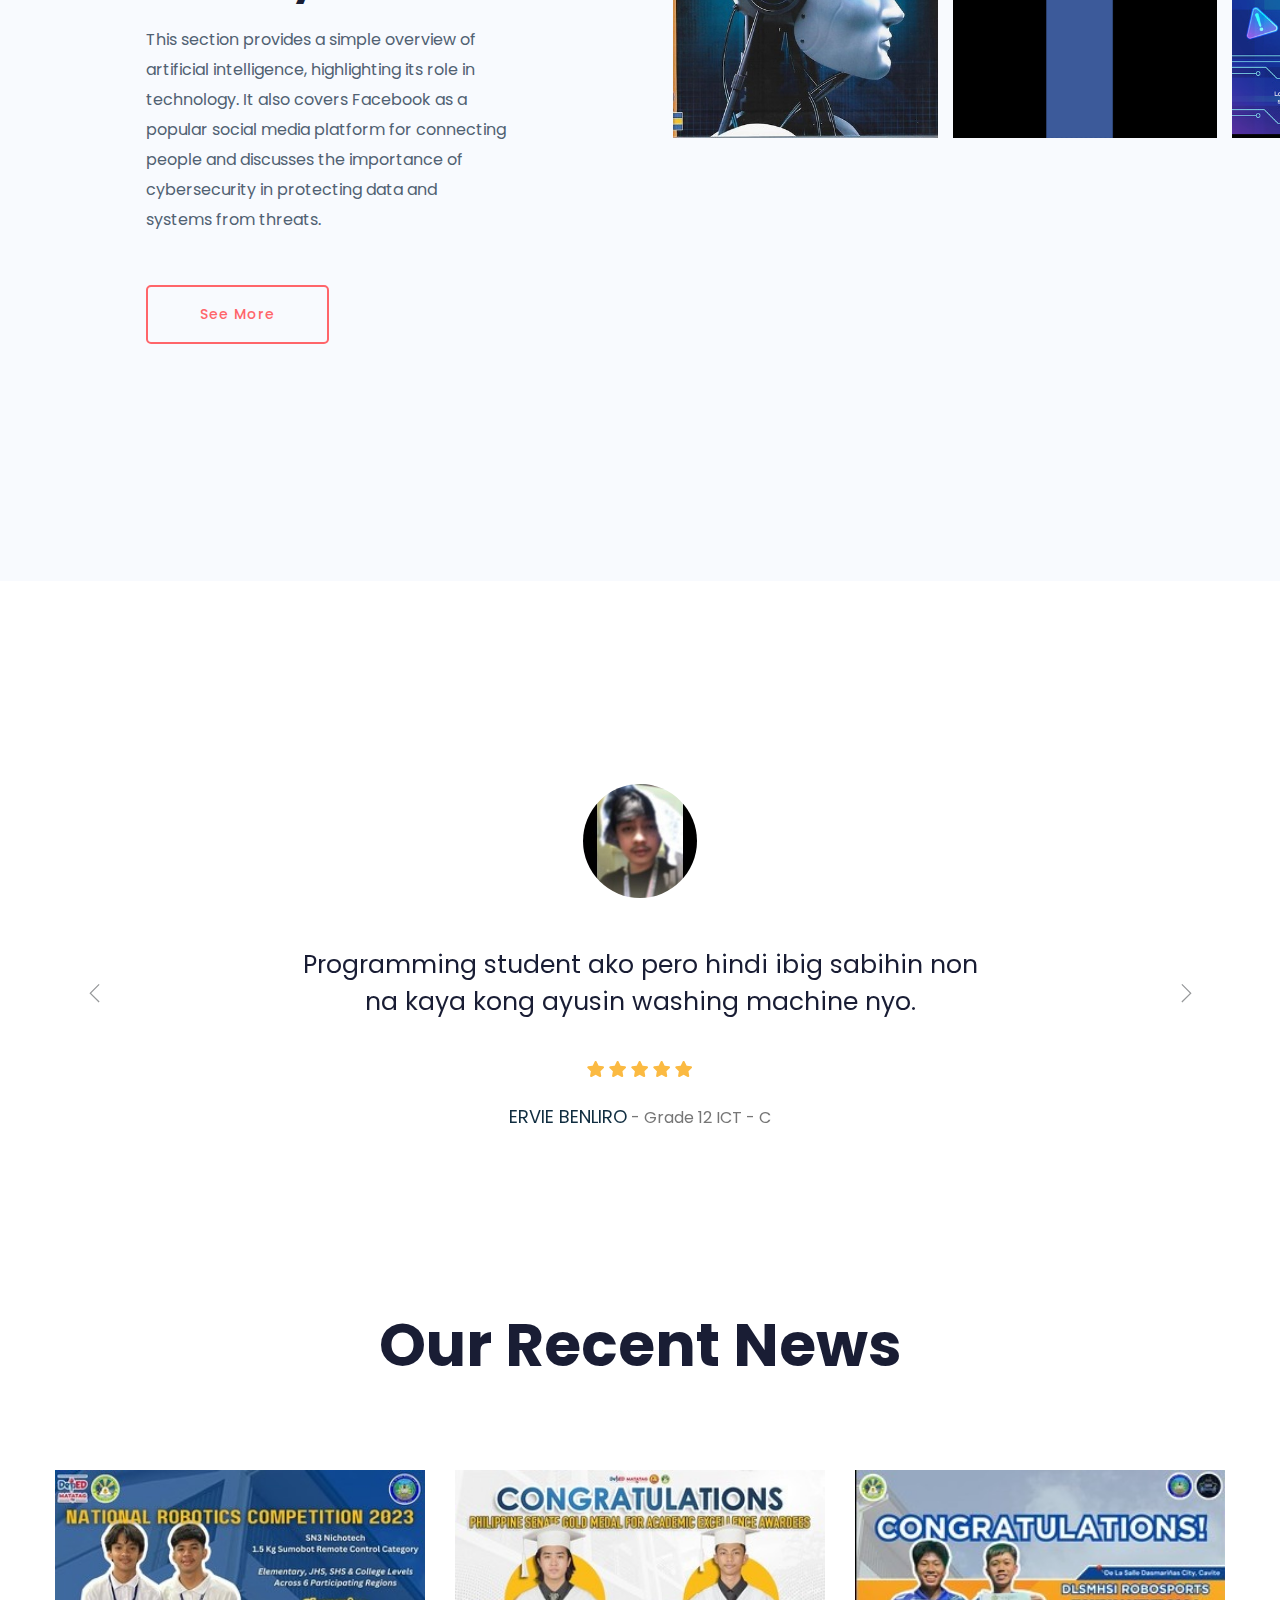
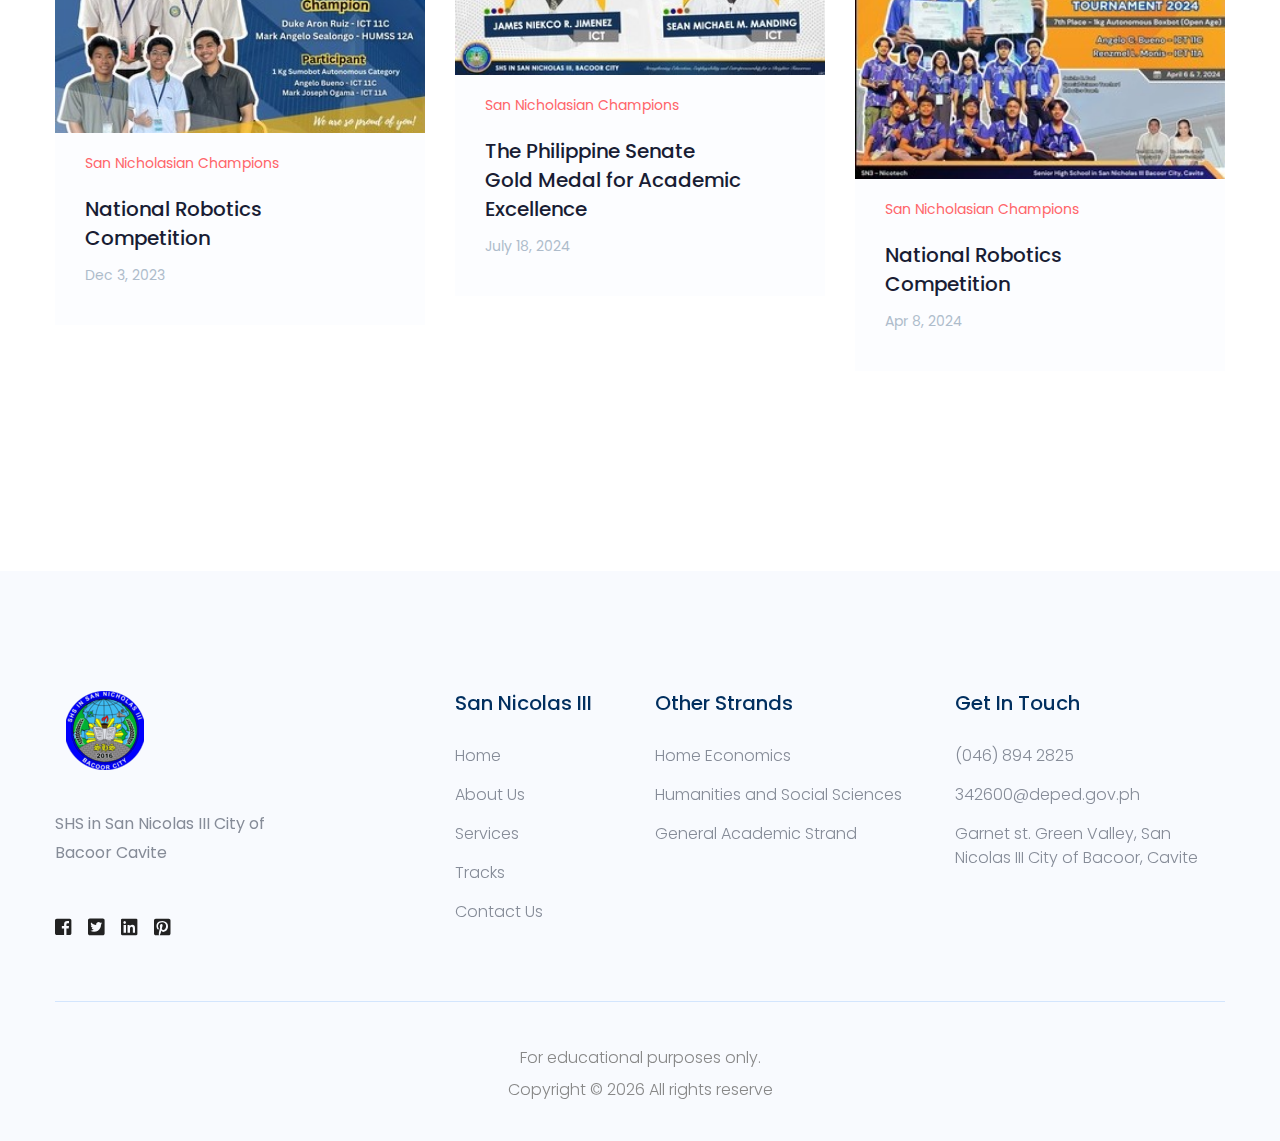
==== commit 4524e039: "Update index.html" ====
--- a/index.html
+++ b/index.html
@@ -145,7 +145,15 @@
 
         <!-- Team-profile Start -->
         <div class="team-profile team-padding">
-            <div class="container">
+            <div class="container"><br><br><br><br>
+                <h1 style="text-align: center;"> 𝘿𝙞𝙙 𝙔𝙤𝙪 𝙆𝙣𝙤𝙬?<br><br>
+
+                    𝗧𝗵𝗲 𝘁𝗲𝗿𝗺 "𝗜𝗻𝗳𝗼𝗿𝗺𝗮𝘁𝗶𝗼𝗻 𝗮𝗻𝗱 𝗖𝗼𝗺𝗺𝘂𝗻𝗶𝗰𝗮𝘁𝗶𝗼𝗻 𝗧𝗲𝗰𝗵𝗻𝗼𝗹𝗼𝗴𝘆"
+                    (𝗜𝗖𝗧) 𝘄𝗮𝘀 𝗰𝗼𝗶𝗻𝗲𝗱 𝗯𝘆 𝗕𝗿𝗶𝘁𝗶𝘀𝗵 𝗲𝗻𝗴𝗶𝗻𝗲𝗲𝗿 𝗮𝗻𝗱 𝗰𝗼𝗺𝗽𝘂𝘁𝗲𝗿
+                    𝘀𝗰𝗶𝗲𝗻𝘁𝗶𝘀𝘁, 𝗗𝗲𝗻𝗻𝗶𝘀 𝗚𝗮𝗯𝗼𝗿, 𝗶𝗻 1982! 📅 𝗜𝘁 𝗺𝗮𝗿𝗸𝘀 𝘁𝗵𝗲
+                    𝗰𝗼𝗻𝘃𝗲𝗿𝗴𝗲𝗻𝗰𝗲 𝗼𝗳 𝘁𝗲𝗹𝗲𝗰𝗼𝗺𝗺𝘂𝗻𝗶𝗰𝗮𝘁𝗶𝗼𝗻𝘀 𝗮𝗻𝗱 𝗰𝗼𝗺𝗽𝘂𝘁𝗲𝗿
+                    𝘁𝗲𝗰𝗵𝗻𝗼𝗹𝗼𝗴𝘆, 𝘀𝗵𝗮𝗽𝗶𝗻𝗴 𝘁𝗵𝗲 𝘄𝗮𝘆 𝘄𝗲 𝗰𝗼𝗺𝗺𝘂𝗻𝗶𝗰𝗮𝘁𝗲 𝗮𝗻𝗱 𝘀𝗵𝗮𝗿𝗲
+                    𝗶𝗻𝗳𝗼𝗿𝗺𝗮𝘁𝗶𝗼𝗻 𝘁𝗼𝗱𝗮𝘆. 🌐💻</h1><br><br><br><br><br><br><br><br><br><br>
                 <div class="row">
                     <div class="col-xl-4 col-lg-4 col-md-6">
                         <div class="single-profile mb-30">
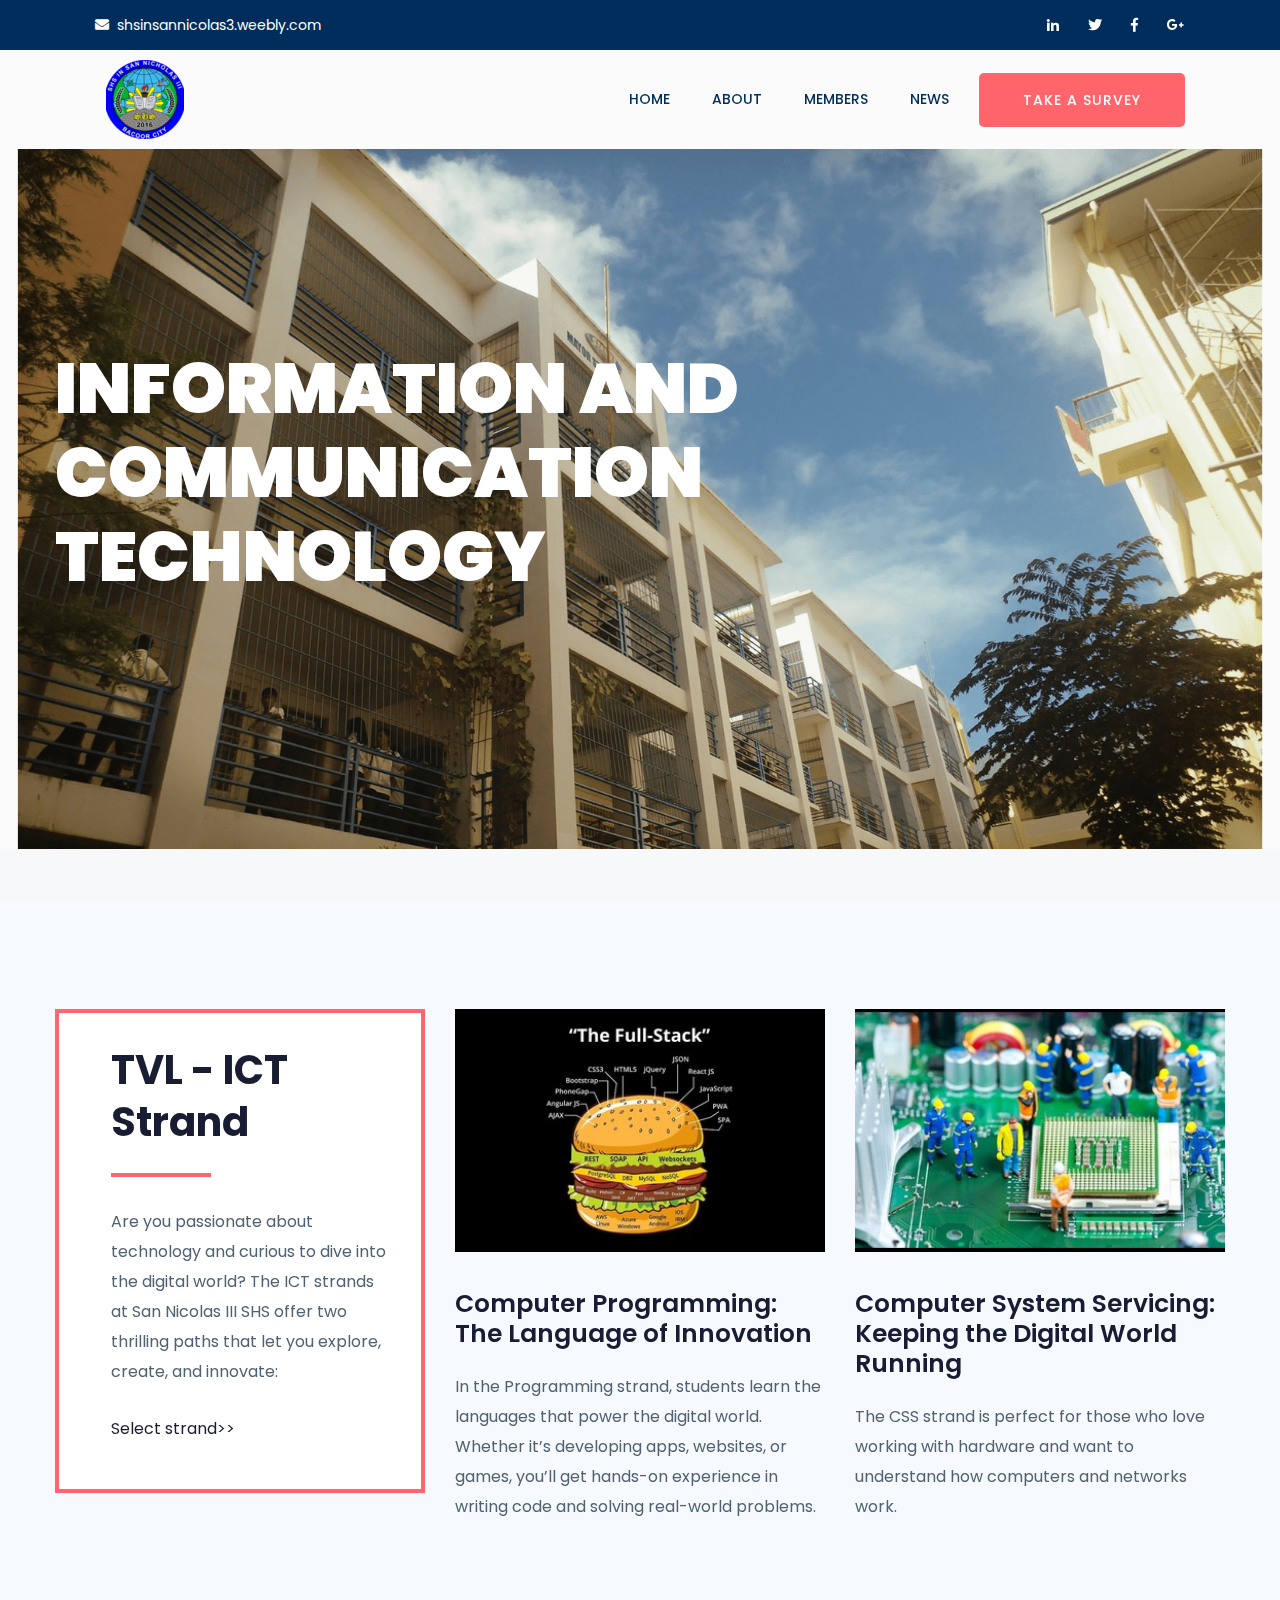
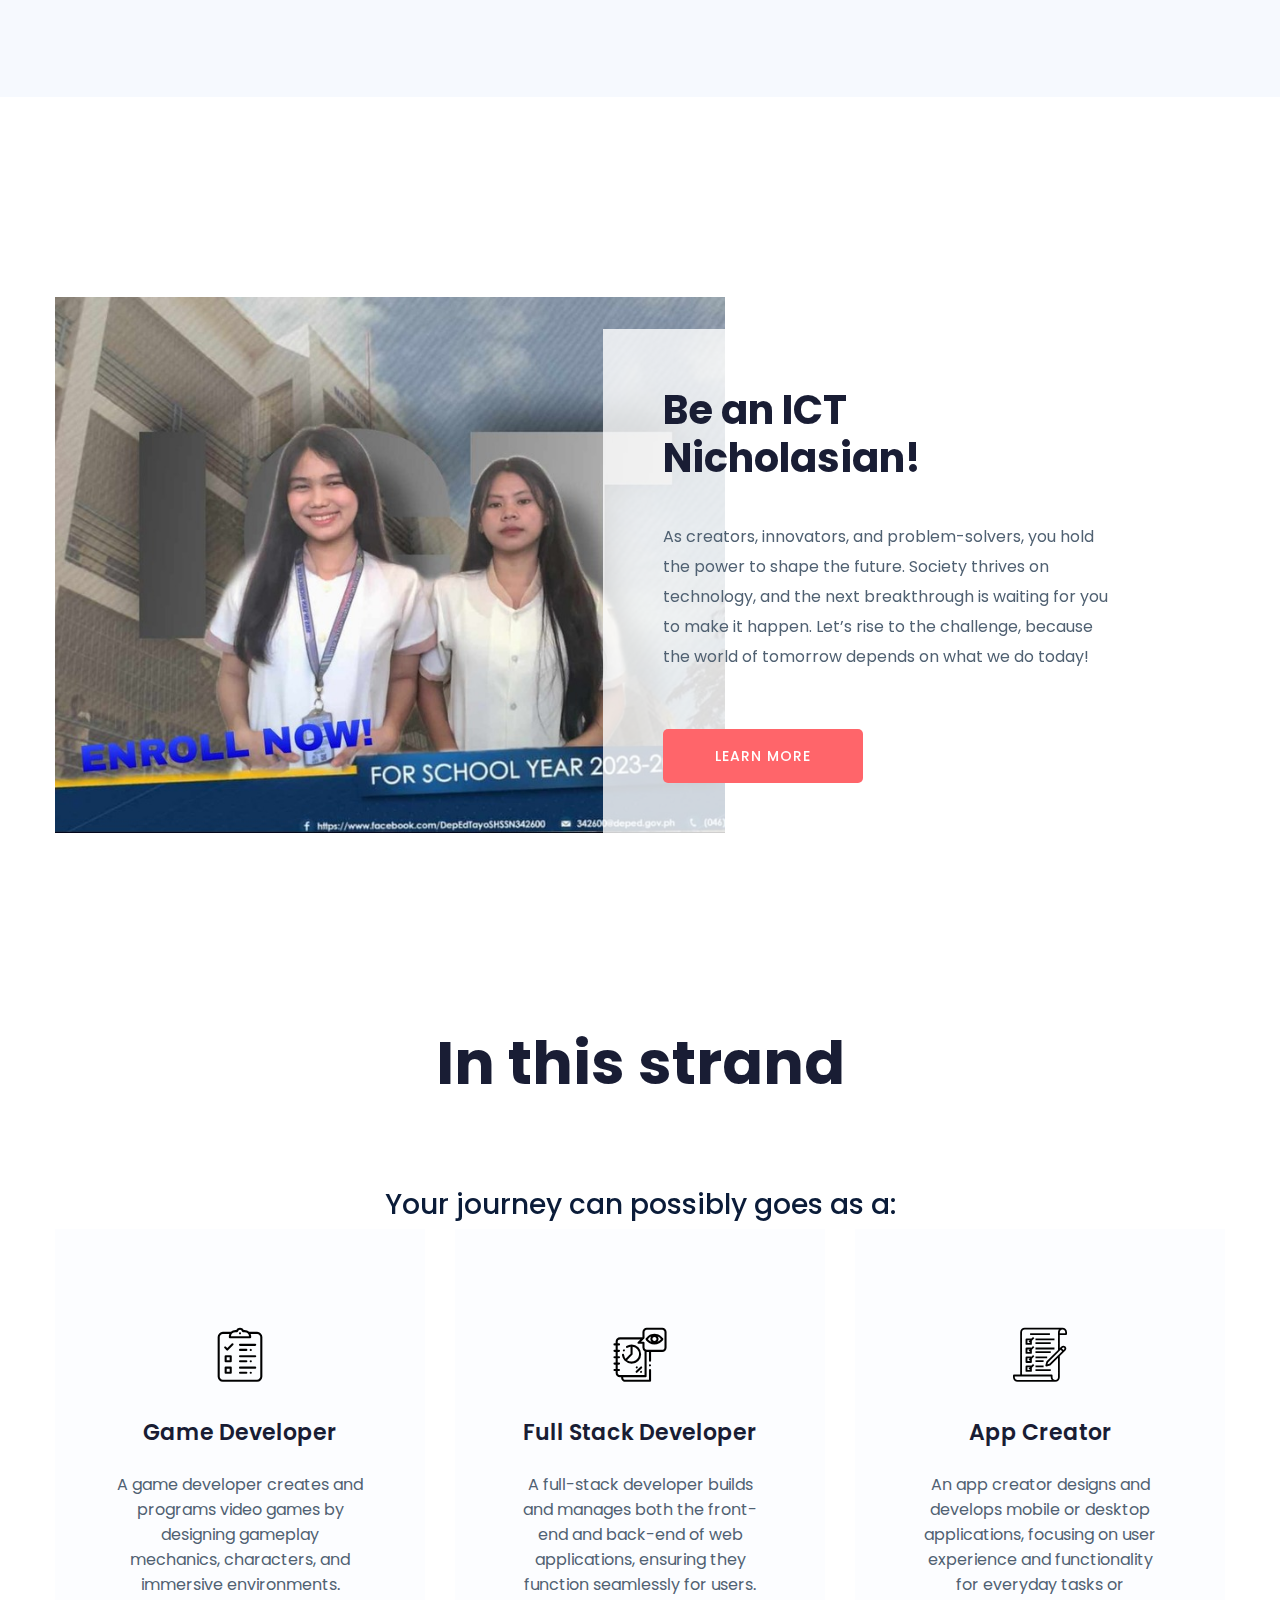
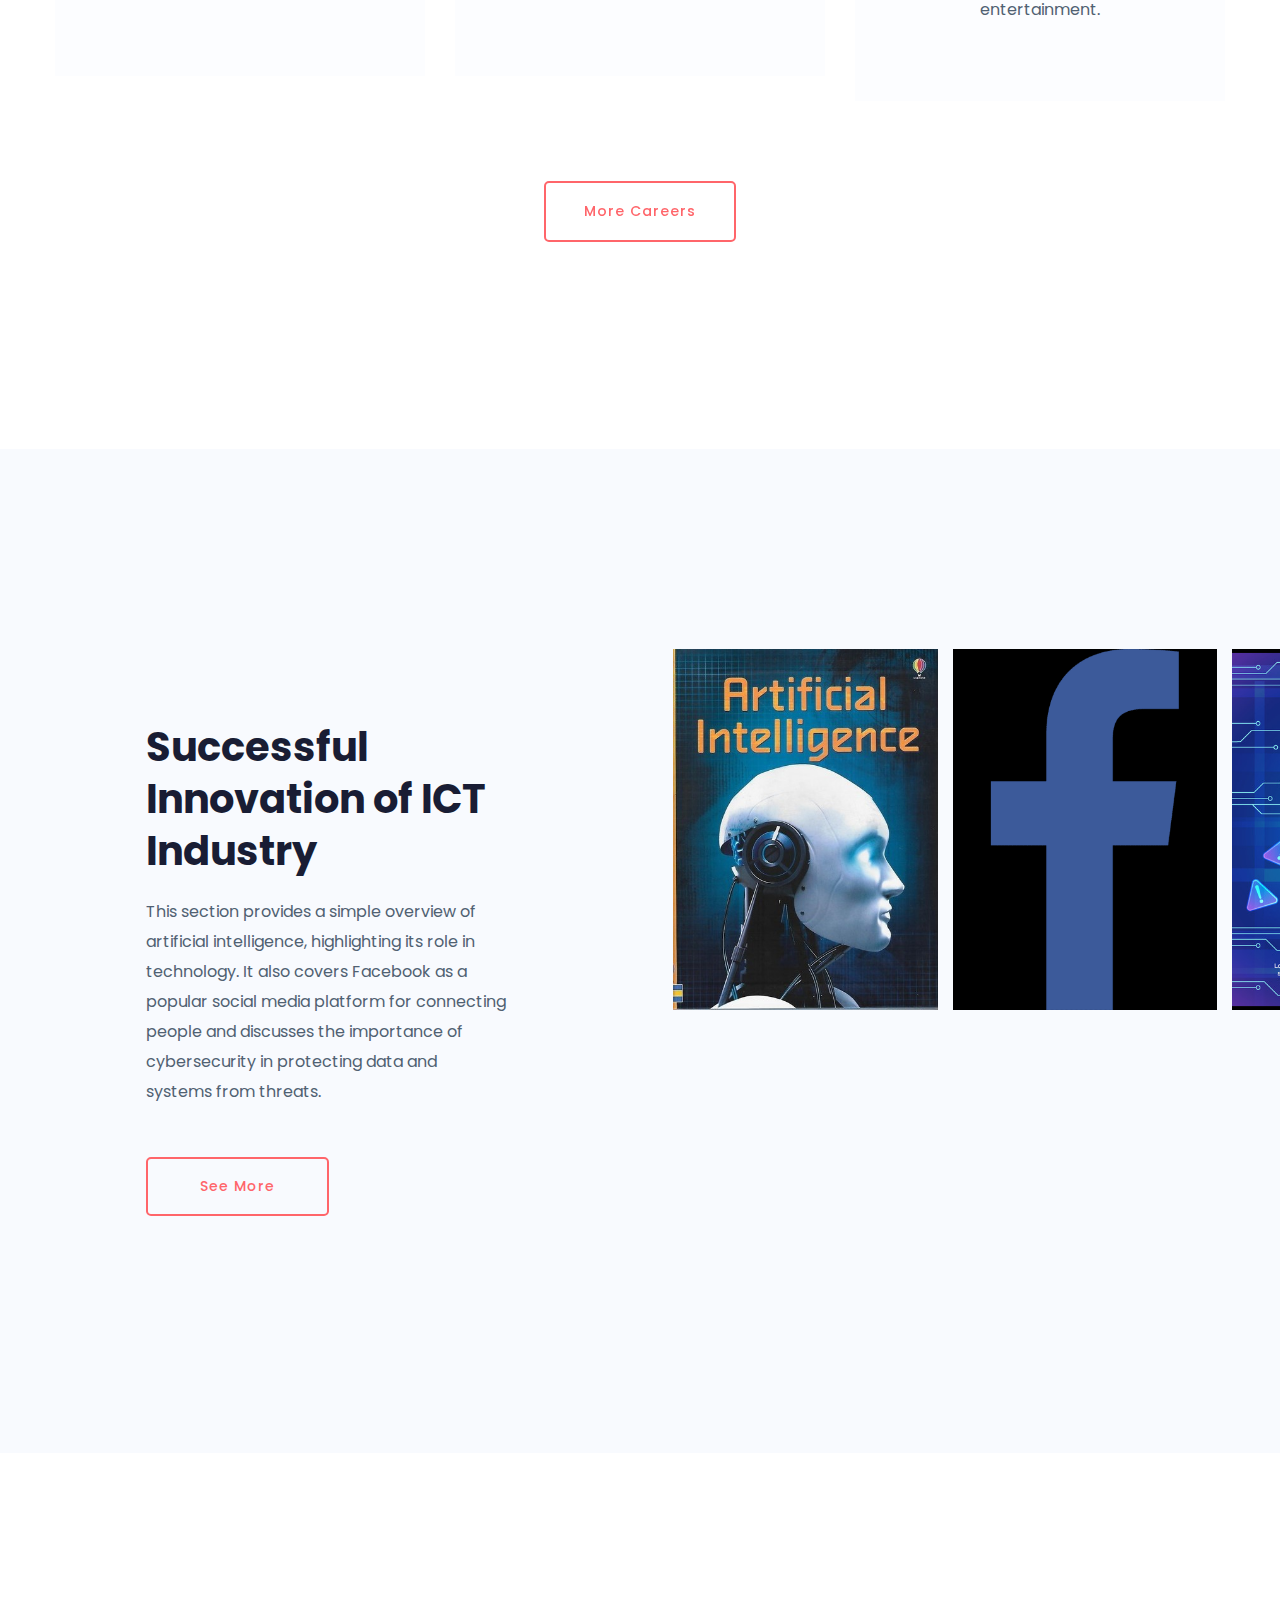
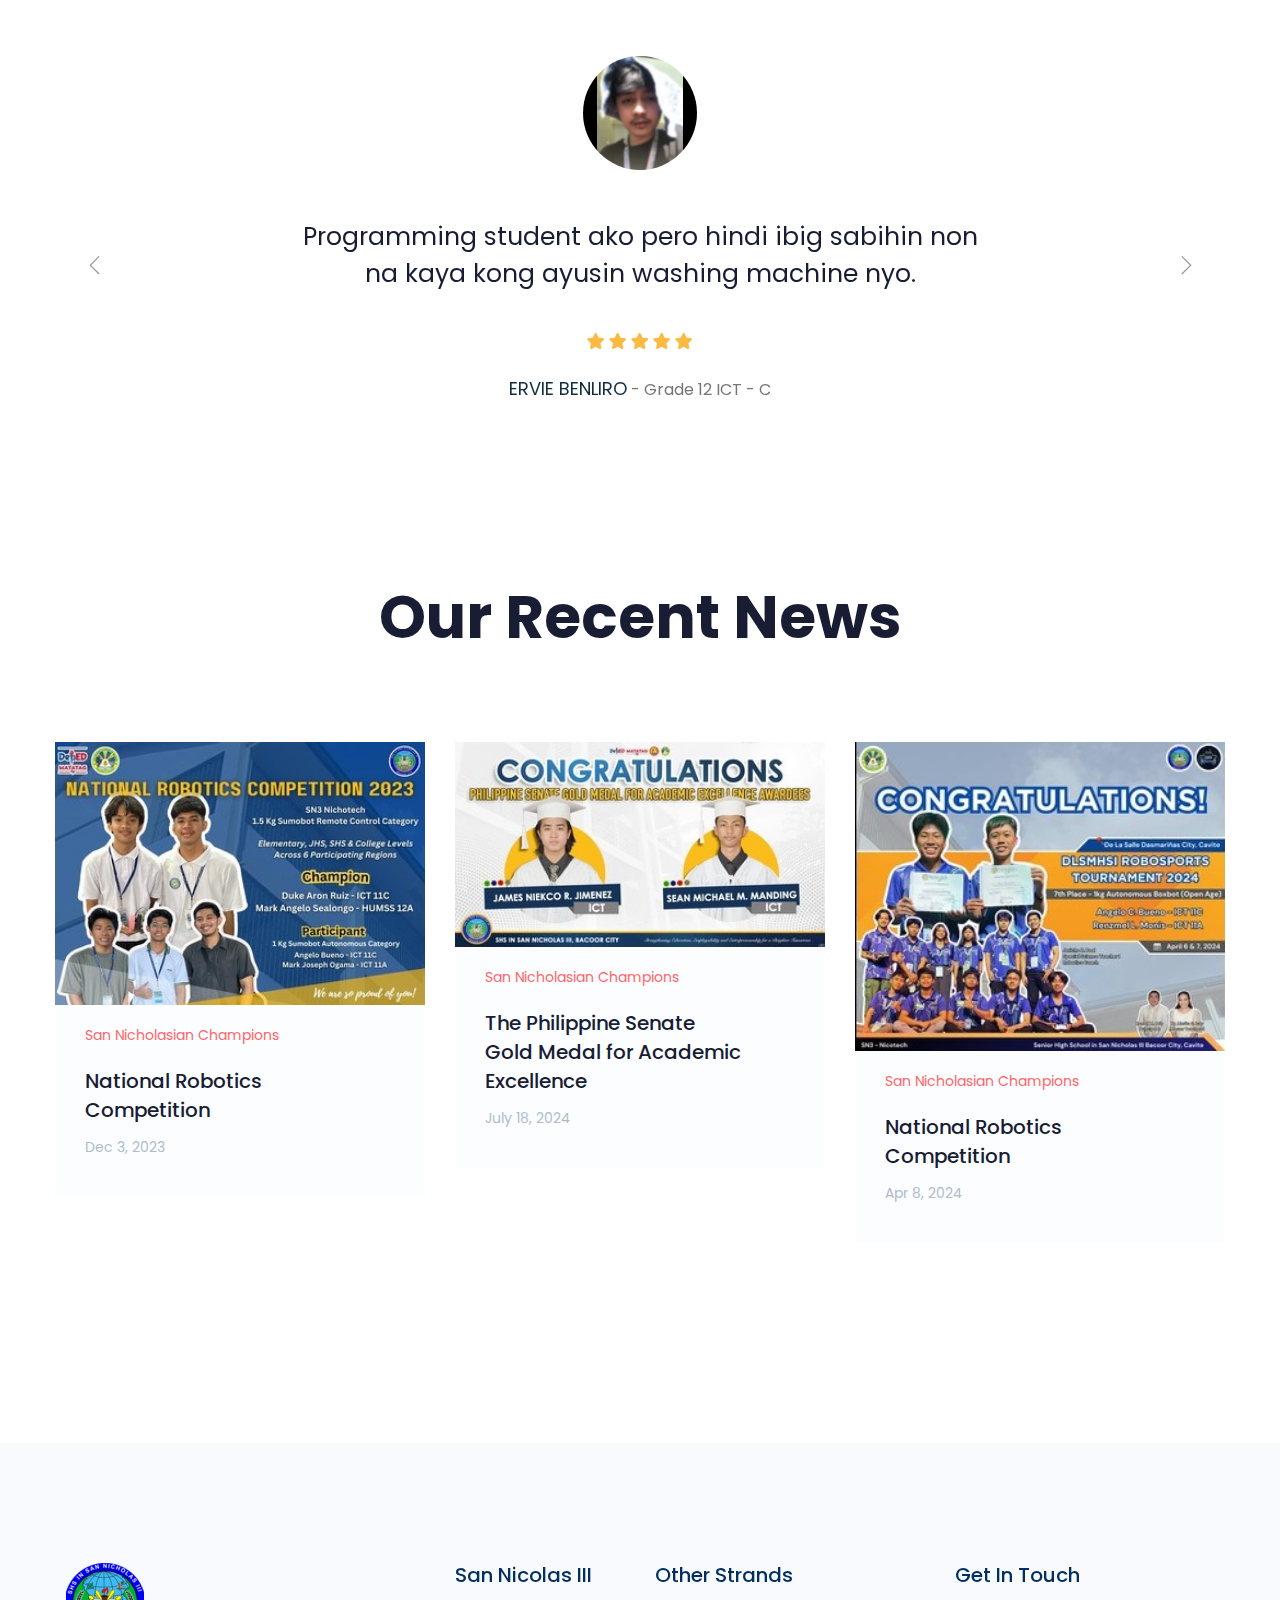
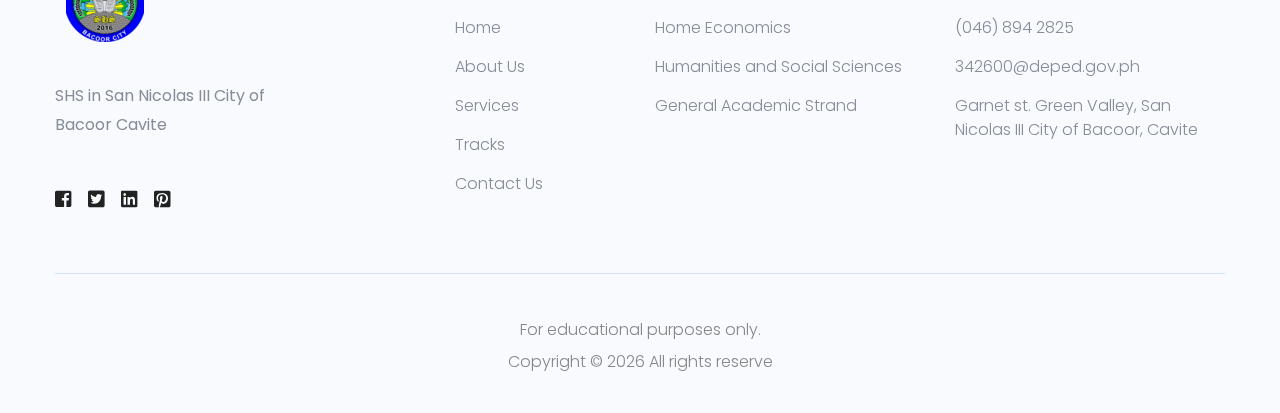
==== commit fcc32f8c: "Update index.html" ====
--- a/index.html
+++ b/index.html
@@ -145,15 +145,7 @@
 
         <!-- Team-profile Start -->
         <div class="team-profile team-padding">
-            <div class="container"><br><br><br><br>
-                <h1 style="text-align: center;"> 𝘿𝙞𝙙 𝙔𝙤𝙪 𝙆𝙣𝙤𝙬?<br><br>
-
-                    𝗧𝗵𝗲 𝘁𝗲𝗿𝗺 "𝗜𝗻𝗳𝗼𝗿𝗺𝗮𝘁𝗶𝗼𝗻 𝗮𝗻𝗱 𝗖𝗼𝗺𝗺𝘂𝗻𝗶𝗰𝗮𝘁𝗶𝗼𝗻 𝗧𝗲𝗰𝗵𝗻𝗼𝗹𝗼𝗴𝘆"
-                    (𝗜𝗖𝗧) 𝘄𝗮𝘀 𝗰𝗼𝗶𝗻𝗲𝗱 𝗯𝘆 𝗕𝗿𝗶𝘁𝗶𝘀𝗵 𝗲𝗻𝗴𝗶𝗻𝗲𝗲𝗿 𝗮𝗻𝗱 𝗰𝗼𝗺𝗽𝘂𝘁𝗲𝗿
-                    𝘀𝗰𝗶𝗲𝗻𝘁𝗶𝘀𝘁, 𝗗𝗲𝗻𝗻𝗶𝘀 𝗚𝗮𝗯𝗼𝗿, 𝗶𝗻 1982! 📅 𝗜𝘁 𝗺𝗮𝗿𝗸𝘀 𝘁𝗵𝗲
-                    𝗰𝗼𝗻𝘃𝗲𝗿𝗴𝗲𝗻𝗰𝗲 𝗼𝗳 𝘁𝗲𝗹𝗲𝗰𝗼𝗺𝗺𝘂𝗻𝗶𝗰𝗮𝘁𝗶𝗼𝗻𝘀 𝗮𝗻𝗱 𝗰𝗼𝗺𝗽𝘂𝘁𝗲𝗿
-                    𝘁𝗲𝗰𝗵𝗻𝗼𝗹𝗼𝗴𝘆, 𝘀𝗵𝗮𝗽𝗶𝗻𝗴 𝘁𝗵𝗲 𝘄𝗮𝘆 𝘄𝗲 𝗰𝗼𝗺𝗺𝘂𝗻𝗶𝗰𝗮𝘁𝗲 𝗮𝗻𝗱 𝘀𝗵𝗮𝗿𝗲
-                    𝗶𝗻𝗳𝗼𝗿𝗺𝗮𝘁𝗶𝗼𝗻 𝘁𝗼𝗱𝗮𝘆. 🌐💻</h1><br><br><br><br><br><br><br><br><br><br>
+            <div class="container">
                 <div class="row">
                     <div class="col-xl-4 col-lg-4 col-md-6">
                         <div class="single-profile mb-30">
@@ -474,7 +466,7 @@
                             <div class="single-testimonial pt-65">
                                 <!-- Testimonial tittle -->
                                 <div class="testimonial-icon mb-45">
-                                    <img src="assets/frontend/img/logo/marvs.jpg" class="ani-btn " alt="">
+                                    <img src="assets/frontend/img/logo/marvelous.jpg" class="ani-btn " alt="">
                                 </div>
                                 <!-- Testimonial Content -->
                                 <div class="testimonial-caption text-center">
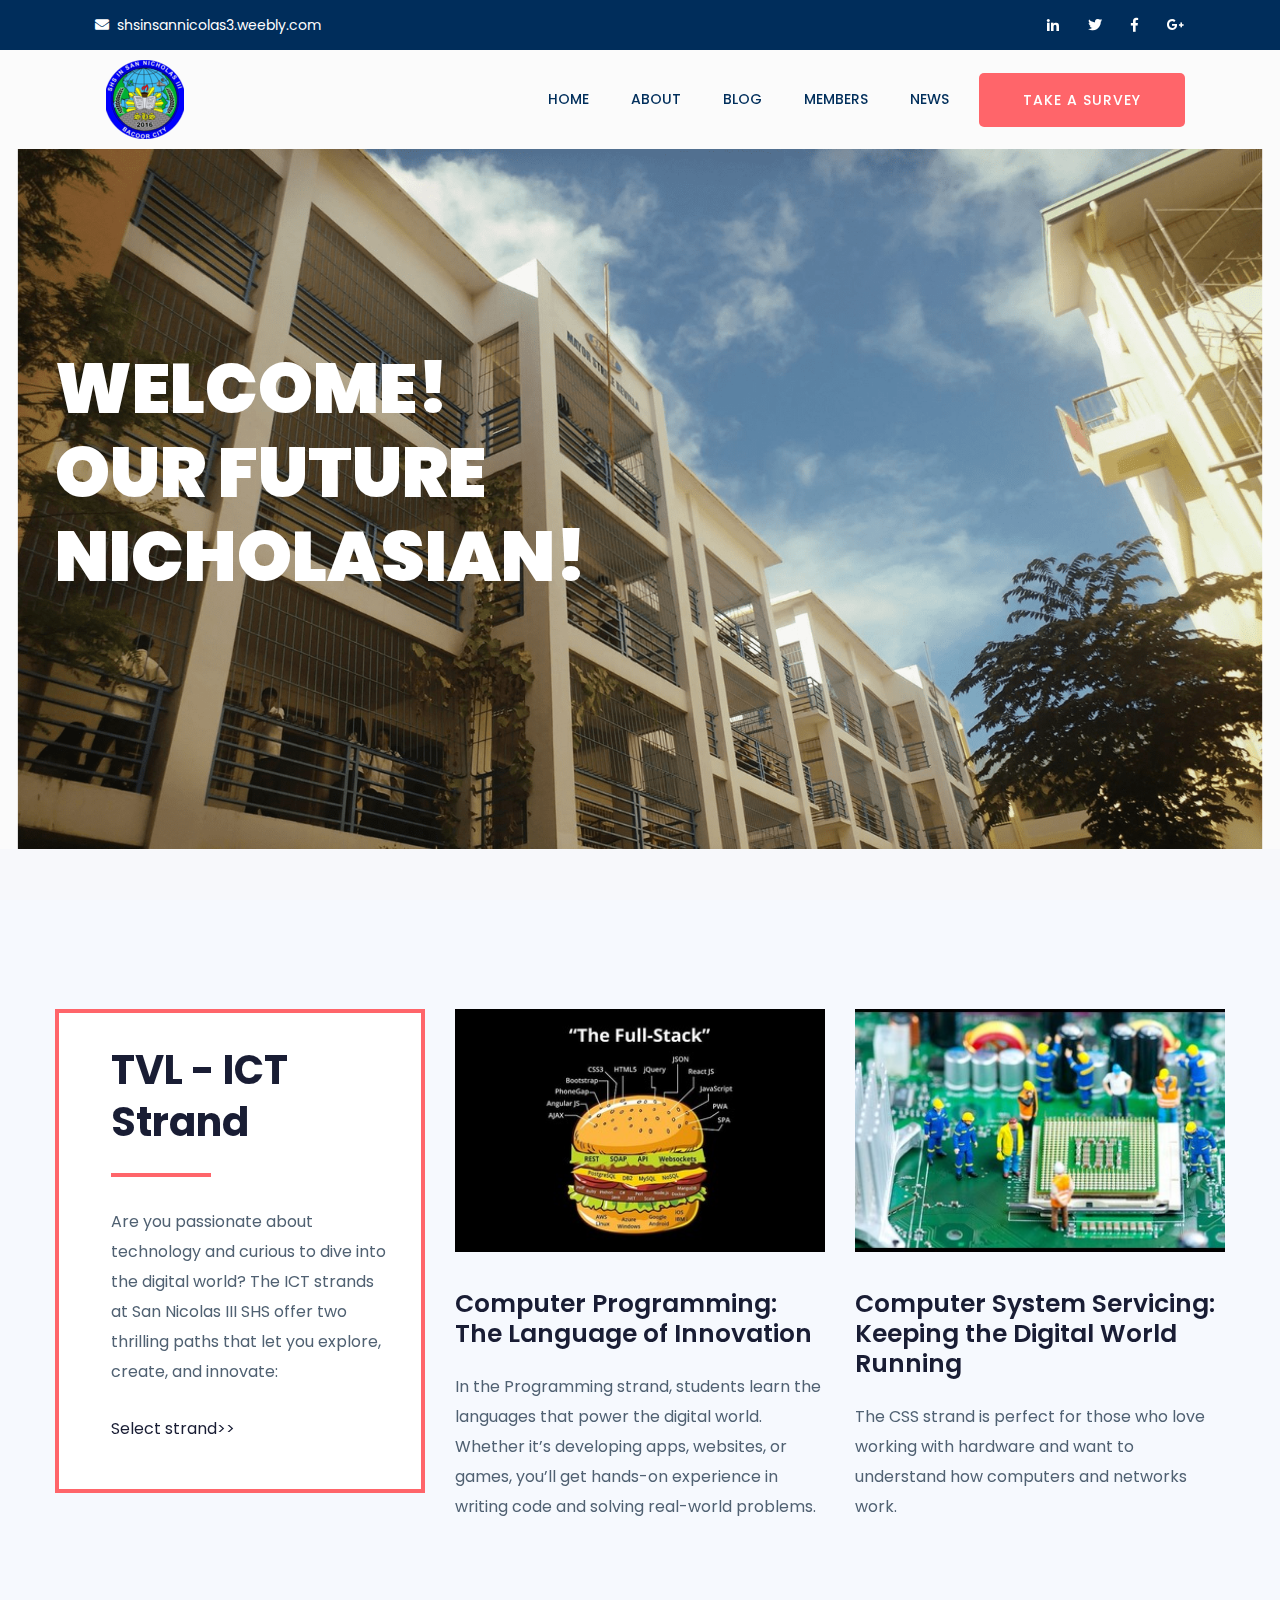
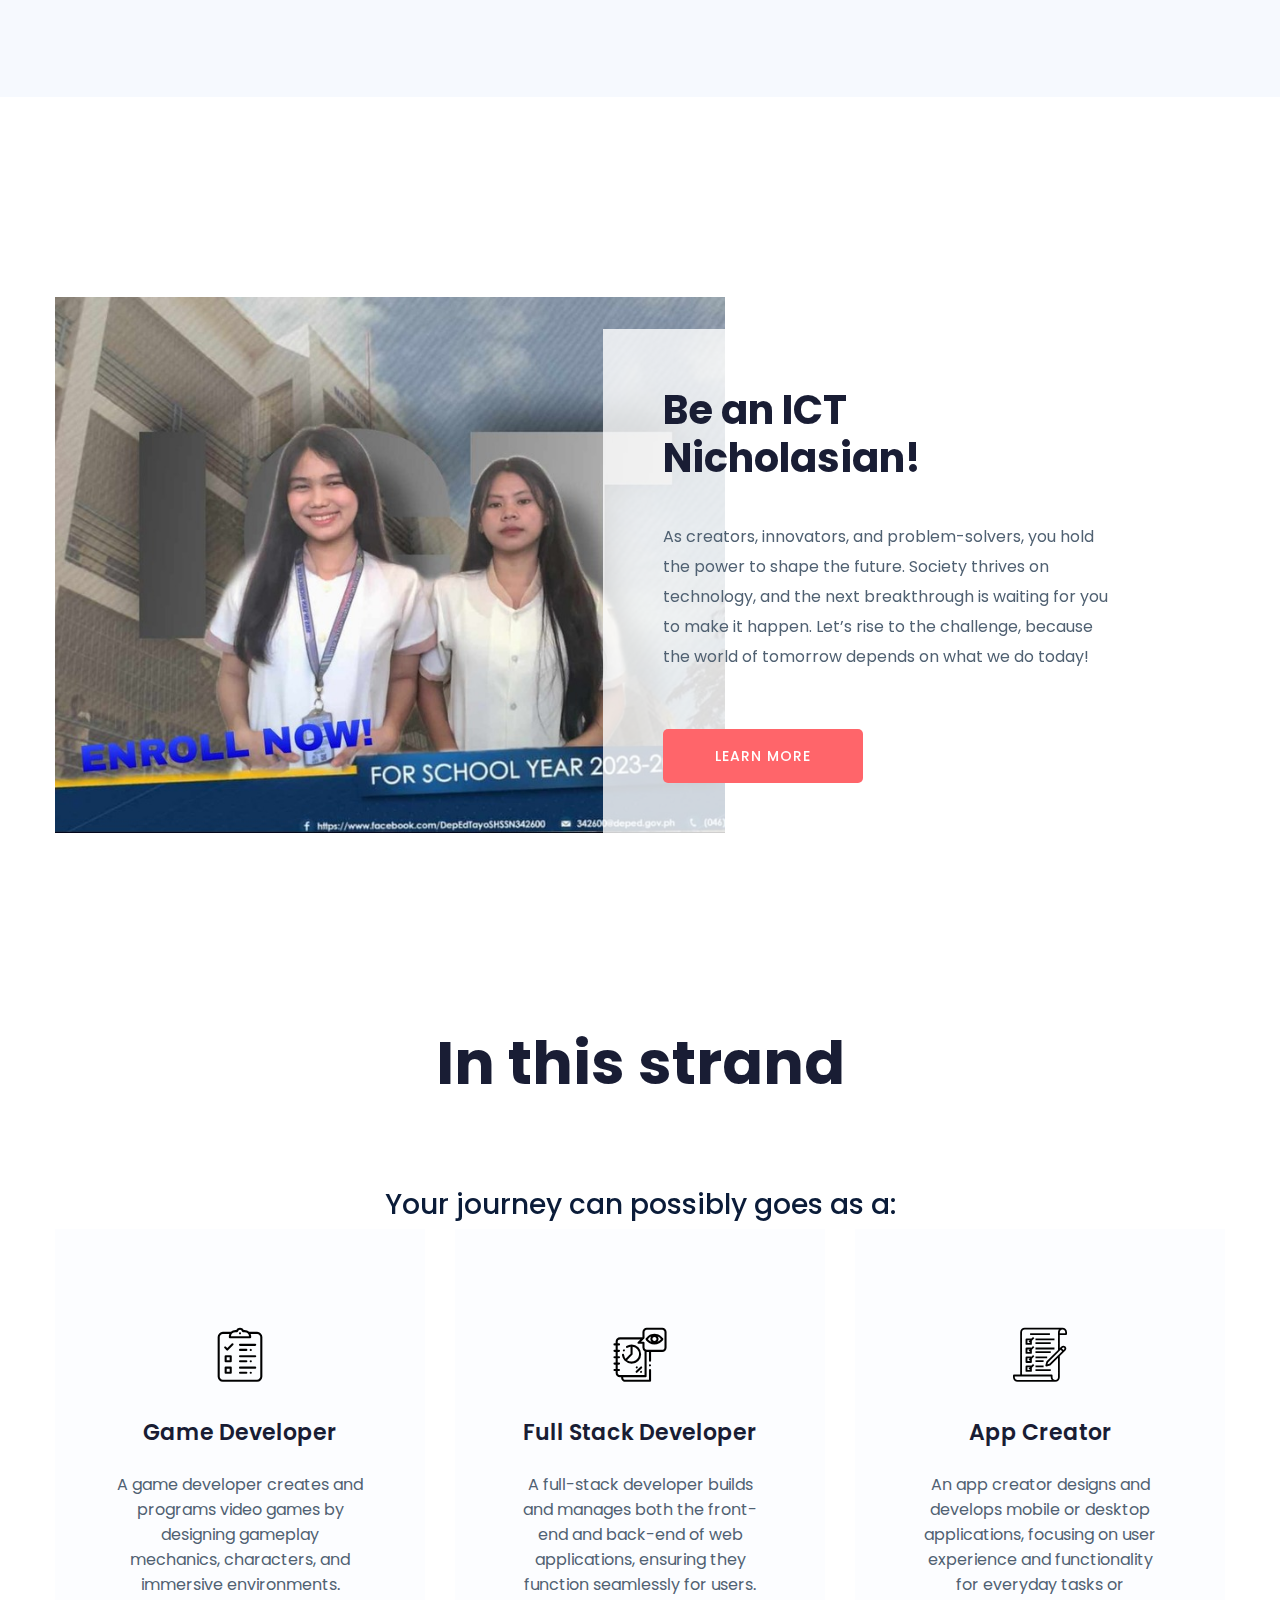
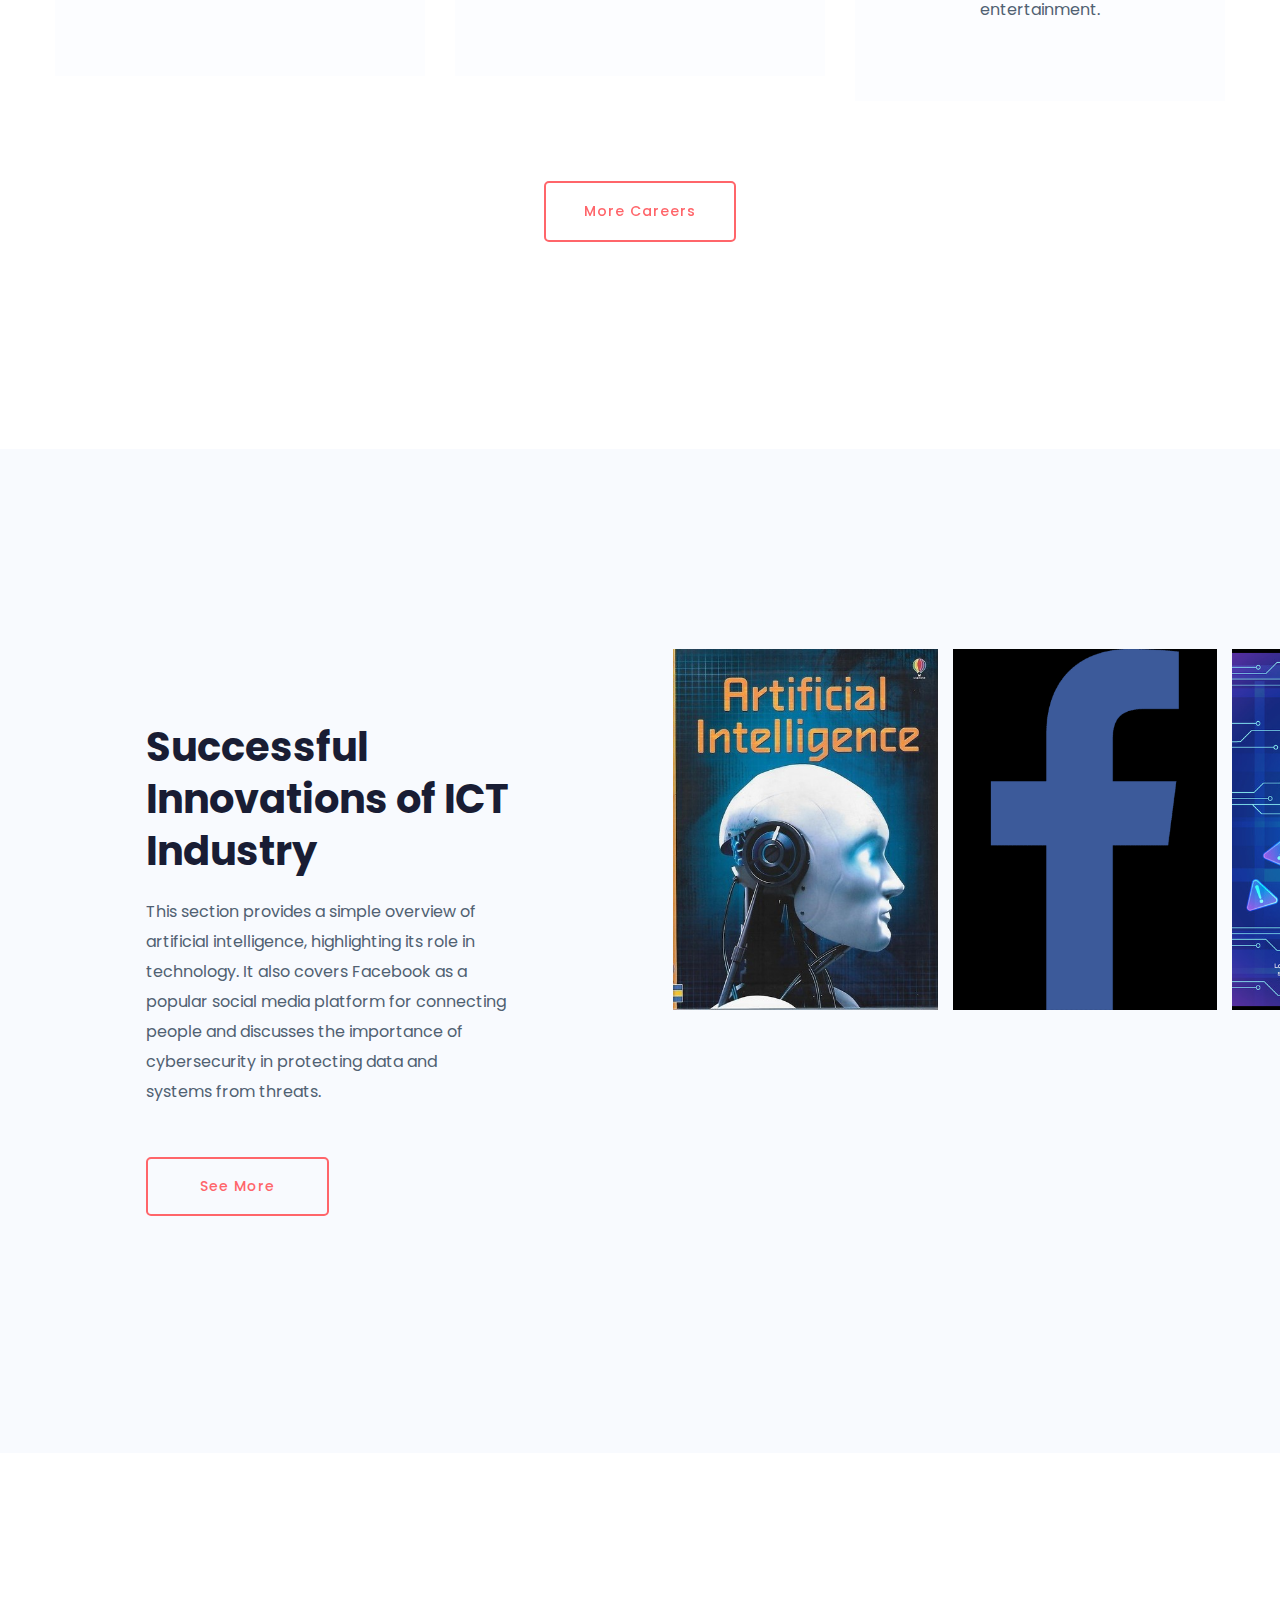
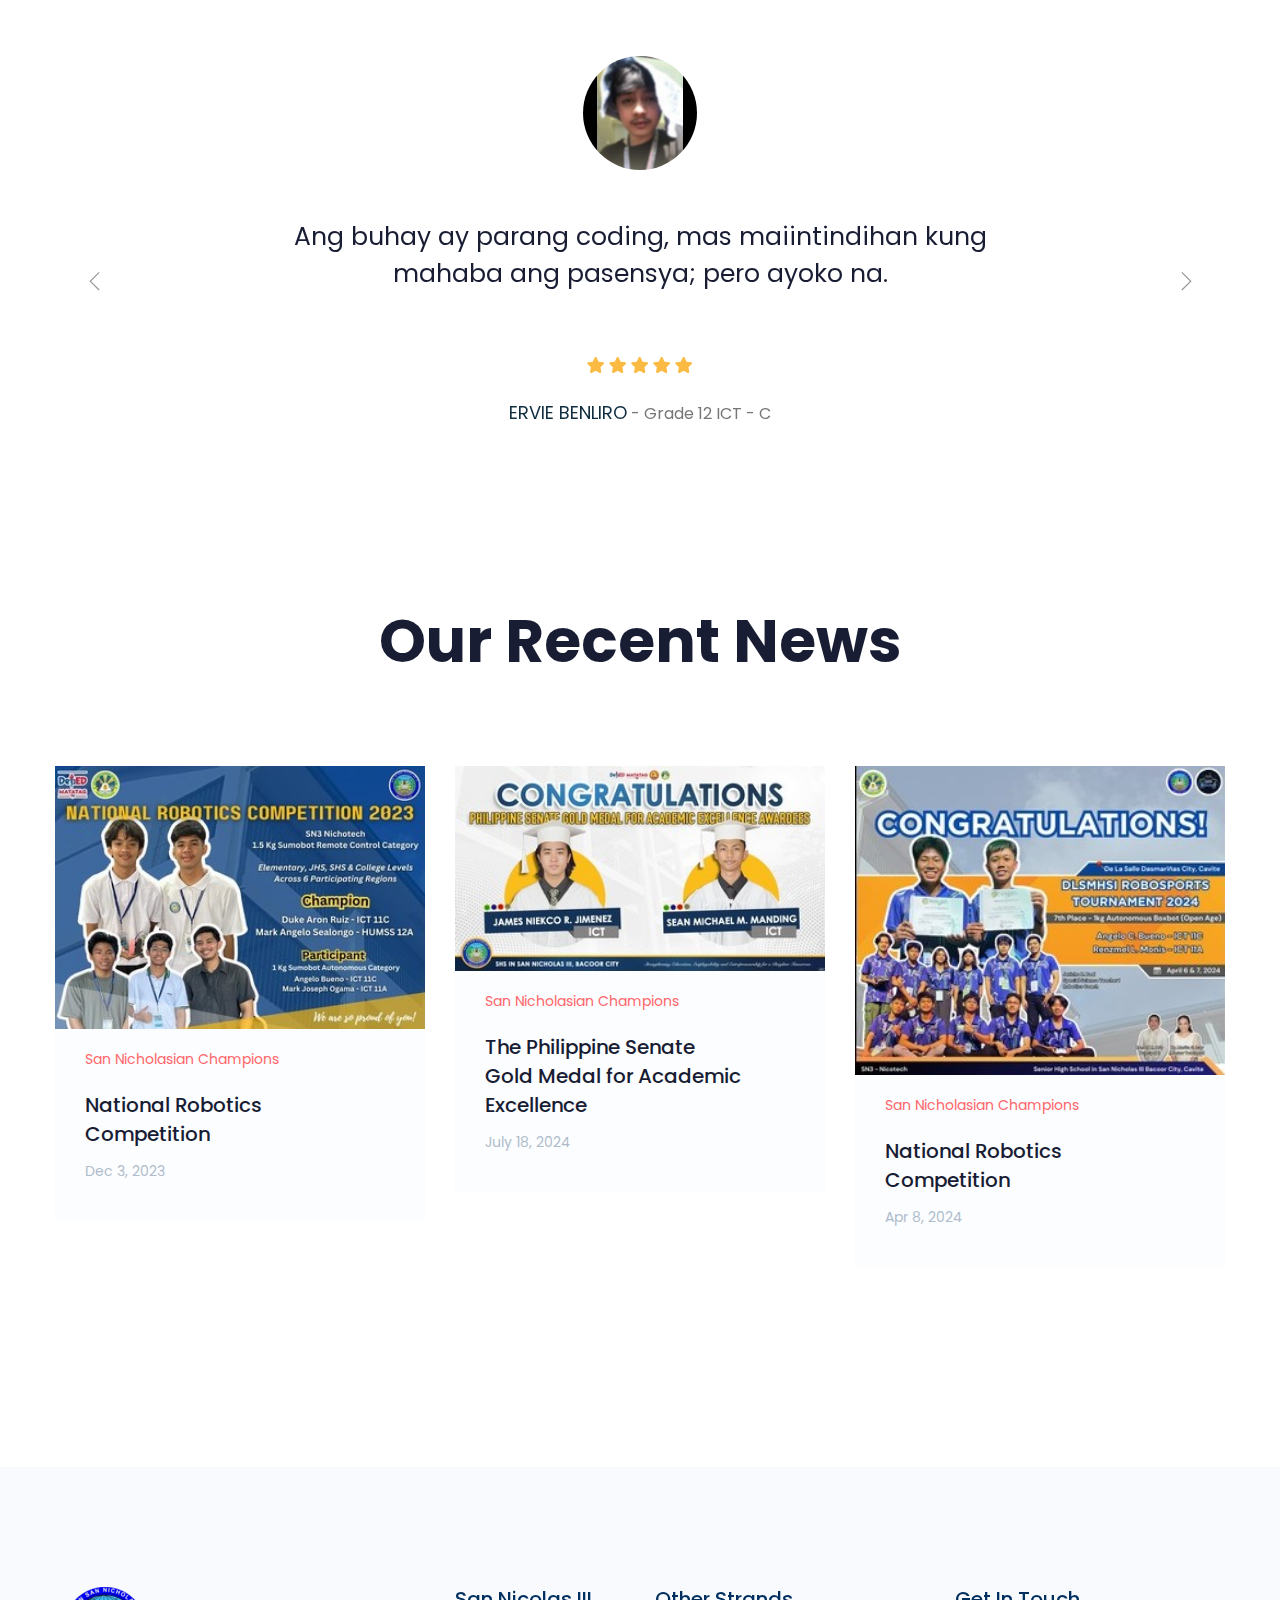
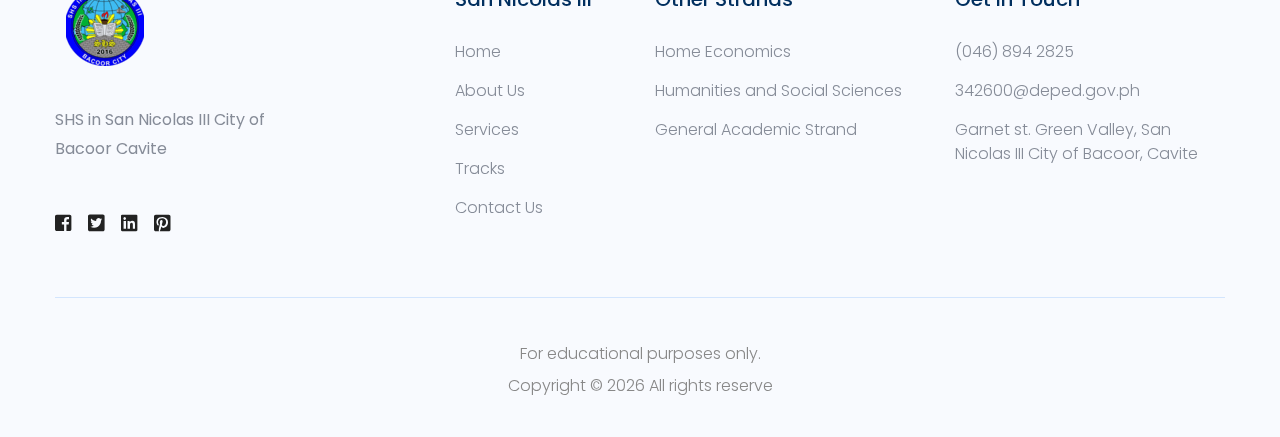
==== commit c1bc90b4: "Update index.html" ====
--- a/index.html
+++ b/index.html
@@ -82,6 +82,7 @@
                                         <ul id="navigation">
                                             <li><a href="index.html">Home</a></li>
                                             <li><a href="#about">About</a></li>
+                                            <li><a href="single-blog.html">Blog</a></li>
                                             <li><a href="#members">Members</a></li>
                                             <li><a href="#news">News</a></li>
                                         </ul>
@@ -90,7 +91,7 @@
                             </div>
                             <div class="col-xl-2 col-lg-3 col-md-3">
                                 <div class="header-right-btn f-right d-none d-lg-block">
-                                    <a href="index.html" class="btn header-btn">Take a survey</a>
+                                    <a href="Strand Survey/tracksurvey.html" class="btn header-btn">Take a survey</a>
                                 </div>
                             </div>
                             <!-- Mobile Menu -->
@@ -117,8 +118,8 @@
                         <div class="row">
                             <div class="col-md-12">
                                 <div class="hero__caption">
-                                    <h1 data-animation="fadeInLeft" data-delay=".6s">Information and Communication
-                                        <br>Technology
+                                    <h1 data-animation="fadeInLeft" data-delay=".6s">Welcome! <br> Our future
+                                        <br>Nicholasian!
                                     </h1>
                                 </div>
                             </div>
@@ -131,8 +132,8 @@
                         <div class="row">
                             <div class="col-md-12">
                                 <div class="hero__caption">
-                                    <h1 data-animation="fadeInLeft" data-delay=".6s">Technical <br>Vocational
-                                        <br>Livelihood
+                                    <h1 data-animation="fadeInLeft" data-delay=".6s">Information and Communication
+                                        <br>Technology
                                     </h1>
                                 </div>
                             </div>
@@ -155,7 +156,7 @@
                                 <p>Are you passionate about technology and curious to dive into the digital world? The
                                     ICT strands at San Nicolas III SHS offer two thrilling paths that let you explore,
                                     create, and innovate:</p>
-                                <a href="about.html">Select strand>></a>
+                                <a href="Strand Survey/tracksurvey.html">Select strand>></a>
                             </div>
                         </div>
                     </div>
@@ -213,7 +214,7 @@
                                 Society thrives on technology, and the next breakthrough is waiting for you to make it
                                 happen. Let’s rise to the challenge, because the world of tomorrow depends on what we do
                                 today!</p>
-                            <a href="#" class="btn trusted-btn">Learn More</a>
+                            <a href="single-blog.html" class="btn trusted-btn">Learn More</a>
                         </div>
                     </div>
                 </div>
@@ -277,7 +278,8 @@
                 <!-- button -->
                 <div class="row justify-content-center">
                     <div class="room-btn pt-50">
-                        <a href="https://bukas.ph/blog/7-in-demand-ict-careers-in-the-philippines/" class="border-btn">More Careers</a>
+                        <a href="https://bukas.ph/blog/7-in-demand-ict-careers-in-the-philippines/"
+                            class="border-btn">More Careers</a>
                     </div>
                 </div>
             </div>
@@ -291,7 +293,7 @@
                     <!-- slider Heading -->
                     <div class="col-xl-4 col-lg-4 col-md-8">
                         <div class="single-cases-info mb-30">
-                            <h3>Successful Innovation of ICT Industry</h3>
+                            <h3>Successful Innovations of ICT Industry</h3>
                             <p>This section provides a simple overview of artificial intelligence, highlighting its role
                                 in technology. It also covers Facebook as a popular social media platform for connecting
                                 people and discusses the importance of cybersecurity in protecting data and systems from
@@ -358,8 +360,10 @@
                                 </div>
                                 <!-- Testimonial Content -->
                                 <div class="testimonial-caption text-center">
-                                    <p> Programming student ako pero hindi ibig sabihin non na kaya kong ayusin washing
-                                        machine nyo. </p>
+                                    <p> Ang buhay ay parang coding, mas maiintindihan kung mahaba ang pasensya; pero
+                                        ayoko na. </p>
+                                    <a class="pw" href="https://erviee.github.io/mainpww/" target="_blank">Personal
+                                        Website</a>
                                     <!-- Rattion -->
                                     <div class="testimonial-ratting">
                                         <i class="fas fa-star"></i>
@@ -381,7 +385,7 @@
                                 </div>
                                 <!-- Testimonial Content -->
                                 <div class="testimonial-caption text-center">
-                                    <p>Kung nag hahanap ka ng gwapo, nasa comlab 4 lang ang mga to. </p>
+                                    <p>Code lang nang code hanggang magamay. </p>
                                     <!-- Rattion -->
                                     <div class="testimonial-ratting">
                                         <i class="fas fa-star"></i>
@@ -404,6 +408,8 @@
                                 <!-- Testimonial Content -->
                                 <div class="testimonial-caption text-center">
                                     <p>Coding is a great passion, pero ewan ko rin bakit ako nandito.</p>
+                                    <a class="pw" href="https://erviee.github.io/mainpww/" target="_blank">Personal
+                                        Website</a>
                                     <!-- Rattion -->
                                     <div class="testimonial-ratting">
                                         <i class="fas fa-star"></i>
@@ -466,7 +472,7 @@
                             <div class="single-testimonial pt-65">
                                 <!-- Testimonial tittle -->
                                 <div class="testimonial-icon mb-45">
-                                    <img src="assets/frontend/img/logo/marvelous.jpg" class="ani-btn " alt="">
+                                    <img src="assets/frontend/img/logo/marvs.jpg" class="ani-btn " alt="">
                                 </div>
                                 <!-- Testimonial Content -->
                                 <div class="testimonial-caption text-center">
@@ -493,6 +499,9 @@
                                 <!-- Testimonial Content -->
                                 <div class="testimonial-caption text-center">
                                     <p>Kahit nagco-code ako, ikaw padin nasa isip ko.</p>
+                                    <a class="pw"
+                                        href="https://canotal.github.io/pauljustincanotalpersonalwebsite/Home.html"
+                                        target="_blank">Personal Website</a>
                                     <!-- Rattion -->
                                     <div class="testimonial-ratting">
                                         <i class="fas fa-star"></i>
@@ -577,11 +586,12 @@
                             <div class="single-testimonial pt-65">
                                 <!-- Testimonial tittle -->
                                 <div class="testimonial-icon mb-45">
-                                    <img src="assets/frontend/img/logo/testimonial.jpg" class="ani-btn " alt="">
-                                </div>
-                                <!-- Testimonial Content -->
-                                <div class="testimonial-caption text-center">
-                                    <p>Tarubfs </p>
+                                    <img src="assets/frontend/img/logo/quimay.jpg" class="ani-btn " alt="">
+                                </div>
+                                <!-- Testimonial Content -->
+                                <div class="testimonial-caption text-center">
+                                    <p>Programs must be written for people to read, and only incidentally for machines
+                                        to execute. </p>
                                     <!-- Rattion -->
                                     <div class="testimonial-ratting">
                                         <i class="fas fa-star"></i>
@@ -669,7 +679,8 @@
                             </div>
                             <div class="recent-cap">
                                 <span>San Nicholasian Champions</span>
-                                <h4><a href="https://www.facebook.com/story.php?story_fbid=122108319224262661&id=61557879832563&mibextid=oFDknk&rdid=W0TRqA0Wf4FW7bKI">National
+                                <h4><a
+                                        href="https://www.facebook.com/story.php?story_fbid=122108319224262661&id=61557879832563&mibextid=oFDknk&rdid=W0TRqA0Wf4FW7bKI">National
                                         Robotics <br> Competition</a></h4>
                                 <p>Apr 8, 2024</p>
                             </div>
